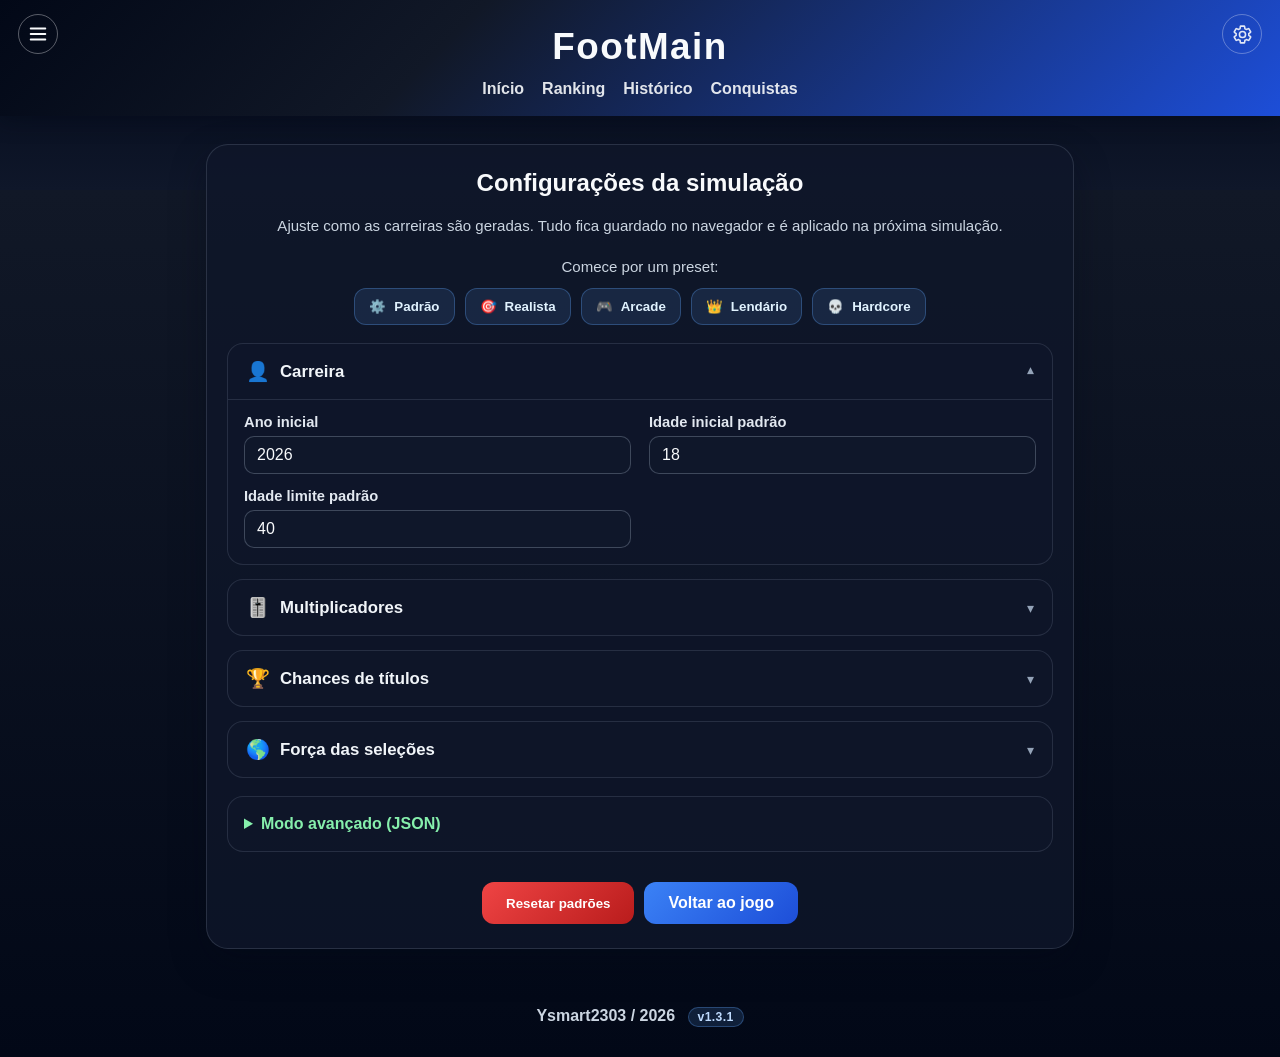
==== configuracoes.html @ 93d8038f "V1.4.0 #2" ====
<!DOCTYPE html>
<html lang="pt-br">
<head>
    <meta charset="UTF-8">
    <meta name="viewport" content="width=device-width, initial-scale=1.0">
    <link rel="stylesheet" href="css/style.css">
    <script src="js/theme-menu.js" defer></script>
    <title>FootMain · Configurações</title>
</head>
<body>

    <header>
        <p>FootMain</p>
        <button class="menu-toggle" id="menu-toggle" type="button" aria-label="Abrir menu" aria-expanded="false" aria-controls="side-menu">
            <svg viewBox="0 0 24 24" aria-hidden="true" focusable="false">
                <path d="M4 6h16M4 12h16M4 18h16"></path>
            </svg>
        </button>
        <div id="links">
            <a href="index.html">Início</a>
            <a href="index.html#ranking">Ranking</a>
            <a href="index.html#historico">Histórico</a>
            <a href="index.html#conquistas">Conquistas</a>
        </div>
        <a class="settings-link" href="configuracoes.html" aria-label="Configurações" title="Configurações">
            <svg viewBox="0 0 24 24" aria-hidden="true" focusable="false">
                <path d="M19.14 12.94c.04-.31.06-.62.06-.94s-.02-.63-.07-.94l2.03-1.58a.5.5 0 0 0 .12-.64l-1.92-3.32a.5.5 0 0 0-.61-.22l-2.39.96a7.3 7.3 0 0 0-1.63-.94l-.36-2.52a.5.5 0 0 0-.49-.4h-3.84a.5.5 0 0 0-.49.4l-.36 2.52a7.3 7.3 0 0 0-1.63.94l-2.39-.96a.5.5 0 0 0-.61.22L2.64 8.84a.5.5 0 0 0 .12.64l2.03 1.58a6.8 6.8 0 0 0 0 1.88l-2.03 1.58a.5.5 0 0 0-.12.64l1.92 3.32c.12.21.37.29.61.22l2.39-.96c.5.39 1.04.71 1.63.94l.36 2.52a.5.5 0 0 0 .49.4h3.84a.5.5 0 0 0 .49-.4l.36-2.52c.59-.23 1.13-.55 1.63-.94l2.39.96c.24.07.49-.01.61-.22l1.92-3.32a.5.5 0 0 0-.12-.64l-2.03-1.58Z"></path>
                <circle cx="12" cy="12" r="3.5"></circle>
            </svg>
        </a>
    </header>

    <button class="menu-backdrop" id="menu-backdrop" type="button" aria-label="Fechar menu" hidden></button>
    <aside class="side-menu" id="side-menu" aria-labelledby="side-menu-title" aria-hidden="true" inert>
        <div class="side-menu__header">
            <h2 id="side-menu-title">Menu</h2>
            <button class="side-menu__close" id="menu-close" type="button" aria-label="Fechar menu">&times;</button>
        </div>
        <section class="theme-picker" aria-labelledby="theme-picker-title">
            <h3 id="theme-picker-title">Aparência</h3>
            <p>Escolha o tema do site.</p>
            <div class="theme-options" role="group" aria-label="Tema do site">
                <button type="button" data-theme-choice="dark" aria-pressed="true">Escuro</button>
                <button type="button" data-theme-choice="light" aria-pressed="false">Claro</button>
            </div>
        </section>
    </aside>

    <main>
        <section id="configuracoes">
            <h2>Configurações da simulação</h2>
            <p class="config-intro">
                Ajuste como as carreiras são geradas. Tudo fica guardado no navegador
                e é aplicado na próxima simulação.
            </p>

            <div id="presets-config" class="presets-config"></div>

            <div id="grupos-config" class="grupos-config"></div>

            <details class="config-avancado">
                <summary>Modo avançado (JSON)</summary>
                <p class="config-intro">Edite manualmente ou cole uma configuração exportada.</p>
                <textarea id="config-json" spellcheck="false"></textarea>
                <div class="config-avancado-acoes">
                    <button type="button" id="aplicar-json">Aplicar JSON</button>
                    <button type="button" id="copiar-json">Copiar</button>
                </div>
            </details>

            <div class="config-acoes">
                <button type="button" id="resetar-config" class="btn-perigo">Resetar padrões</button>
                <a href="index.html" class="btn-voltar">Voltar ao jogo</a>
            </div>

            <div id="notificacao-config" class="notificacao-config" hidden></div>
        </section>
    </main>

    <footer>
        <a href="https://github.com/Ysmart2303">Ysmart2303</a> / 2026
        <span class="versao-app" data-versao-app>v—</span>
    </footer>
  
    <script src="js/config.js"></script>
    <script src="js/configuracoes.js" defer></script>
</body>
</html>
---- css/style.css ----
* {
    margin: 0;
    padding: 0;
    box-sizing: border-box;
}

body {
    min-height: 100vh;
    font-family: Arial, sans-serif;
    background: linear-gradient(180deg, #020817 0%, #0f172a 18%, #111827 18%, #020817 100%);
    color: #e2e8f0;
}

header {
    position: sticky;
    top: 0;
    z-index: 100;
    width: 100%;
    display: flex;
    flex-direction: column;
    justify-content: center;
    align-items: center;
    gap: 12px;
    padding: 26px 0 18px;
    background: linear-gradient(135deg, #020817, #111827 35%, #1d4ed8);
    color: #f8fafc;
    box-shadow: 0 4px 20px rgba(2, 8, 23, 0.45);
}

header p {
    padding: 0 48px;
    text-align: center;
    font-size: 2.3rem;
    font-weight: 800;
    letter-spacing: 0.04em;
}

#links {
    display: flex;
    justify-content: center;
    align-items: center;
    gap: 18px;
    flex-wrap: wrap;
}

#links a {
    color: #f8fafc;
    text-decoration: none;
    font-weight: 700;
    opacity: 0.9;
}

#links a:hover {
    opacity: 1;
    text-decoration: underline;
}

.settings-link {
    position: absolute;
    top: 14px;
    right: 18px;
    display: grid;
    width: 40px;
    height: 40px;
    place-items: center;
    border: 1px solid rgba(248, 250, 252, 0.35);
    border-radius: 50%;
    color: #f8fafc;
    opacity: 0.9;
    transition: background-color 0.2s ease, opacity 0.2s ease;
}

.settings-link:hover,
.settings-link:focus-visible {
    background: rgba(248, 250, 252, 0.14);
    opacity: 1;
}

.settings-link:focus-visible {
    outline: 2px solid #f8fafc;
    outline-offset: 3px;
}

.settings-link svg {
    width: 21px;
    height: 21px;
    fill: none;
    stroke: currentColor;
    stroke-linecap: round;
    stroke-linejoin: round;
    stroke-width: 1.8;
}

.menu-toggle {
    position: absolute;
    top: 14px;
    left: 18px;
    display: grid;
    width: 40px;
    height: 40px;
    place-items: center;
    padding: 8px;
    border: 1px solid rgba(248, 250, 252, 0.35);
    border-radius: 50%;
    background: transparent;
    color: #f8fafc;
}

.menu-toggle svg {
    width: 22px;
    height: 22px;
    fill: none;
    stroke: currentColor;
    stroke-linecap: round;
    stroke-width: 2;
}

.menu-backdrop {
    position: fixed;
    inset: 0;
    z-index: 1001;
    width: 100%;
    height: 100%;
    padding: 0;
    border-radius: 0;
    background: rgba(2, 8, 23, 0.58);
    cursor: default;
}

.menu-backdrop[hidden] {
    display: none;
}

.side-menu {
    position: fixed;
    inset: 0 auto 0 0;
    z-index: 1002;
    width: min(320px, 86vw);
    padding: 24px;
    background: #0f172a;
    color: #e2e8f0;
    box-shadow: 12px 0 32px rgba(2, 8, 23, 0.35);
    transform: translateX(-105%);
    visibility: hidden;
    transition: transform 0.25s ease, visibility 0.25s ease;
}

.side-menu.is-open {
    transform: translateX(0);
    visibility: visible;
}

.side-menu__header {
    display: flex;
    align-items: center;
    justify-content: space-between;
    margin-bottom: 32px;
}

.side-menu__header h2 {
    font-size: 1.4rem;
}

.side-menu__close {
    width: 38px;
    height: 38px;
    padding: 0;
    border: 1px solid rgba(248, 250, 252, 0.2);
    border-radius: 50%;
    background: transparent;
    color: inherit;
    font-size: 1.6rem;
    line-height: 1;
}

.theme-picker {
    display: grid;
    gap: 12px;
}

.theme-picker h3 {
    font-size: 1.05rem;
}

.theme-picker p {
    color: #94a3b8;
    font-size: 0.9rem;
}

.theme-options {
    display: grid;
    grid-template-columns: 1fr 1fr;
    gap: 8px;
}

.theme-options button {
    padding: 10px 12px;
    border: 1px solid rgba(148, 163, 184, 0.35);
    background: rgba(148, 163, 184, 0.1);
    color: inherit;
}

.theme-options button[aria-pressed="true"] {
    border-color: #60a5fa;
    background: rgba(59, 130, 246, 0.25);
}

main {
    width: min(100%, 900px);
    margin: 28px auto 0;
    display: flex;
    flex-direction: column;
    gap: 24px;
    padding: 0 16px 40px;
}

#inicio,
#historico,
#ranking {
    background: rgba(15, 23, 42, 0.82);
    border: 1px solid rgba(148, 163, 184, 0.2);
    border-radius: 22px;
    box-shadow: 0 14px 35px rgba(2, 8, 23, 0.35);
}

#inicio {
    display: grid;
    grid-template-areas:
        "perfil perfil"
        "inputs posicao"
        "resultados resultados"
        "acoes acoes"
        "resumo resumo";
    grid-template-columns: repeat(2, minmax(0, 1fr));
    grid-template-rows: min-content repeat(3, minmax(min-content, 1fr)) min-content;
    align-items: stretch;
    gap: 22px;
    width: 100%;
    min-height: calc(100vh - 190px);
    padding: 28px;
}

.player-card {
    grid-area: perfil;
}

#inputs {
    grid-area: inputs;
}

#posi {
    grid-area: posicao;
}

.acoes-simulacao {
    grid-area: acoes;
}

#resultados {
    grid-area: resultados;
}

.resumo-final {
    grid-area: resumo;
    width: 100%;
    max-width: none;
}

.player-card {
    width: min(100%, 420px);
    background: linear-gradient(135deg, rgba(16, 185, 129, 0.18), rgba(59, 130, 246, 0.18));
    border: 1px solid rgba(52, 211, 153, 0.3);
    border-radius: 18px;
    padding: 18px 20px;
}

.player-card__header,
.player-card__meta {
    display: flex;
    justify-content: space-between;
    align-items: center;
    gap: 18px;
}

.player-card__header {
    margin-bottom: 10px;
    font-size: 0.95rem;
    color: #a7f3d0;
}

.player-card__header strong {
    font-size: 1.2rem;
    color: #f8fafc;
}

.player-card__meta {
    color: #bfdbfe;
    font-size: 0.9rem;
    flex-wrap: wrap;
}

#inputs {
    width: min(100%, 420px);
    display: flex;
    flex-direction: column;
    gap: 10px;
    background: rgba(15, 23, 42, 0.9);
    border: 1px solid rgba(148, 163, 184, 0.2);
    border-radius: 16px;
    padding: 18px 16px;
}

#inputs label {
    font-weight: 700;
    color: #e2e8f0;
}

#inputs input,
#inputs select {
    border: 1px solid rgba(148, 163, 184, 0.35);
    border-radius: 10px;
    padding: 10px 12px;
    font-size: 1rem;
    outline: none;
    background: #0f172a;
    color: #f8fafc;
}

#inputs input::placeholder {
    color: #94a3b8;
}

#inputs input:focus,
#inputs select:focus {
    border-color: #60a5fa;
    box-shadow: 0 0 0 3px rgba(96, 165, 250, 0.2);
}

#posi {
    width: min(100%, 420px);
    display: flex;
    flex-direction: column;
    gap: 12px;
    background: rgba(15, 23, 42, 0.9);
    border: 1px solid rgba(148, 163, 184, 0.2);
    padding: 18px 16px;
    border-radius: 16px;
}

#posi > div {
    display: flex;
    align-items: center;
    gap: 10px;
    border-radius: 10px;
    padding: 8px 10px;
    background: rgba(15, 23, 42, 0.9);
    border: 1px solid rgba(148, 163, 184, 0.15);
}

.acoes-simulacao {
    width: min(100%, 420px);
    /* border: solid; */
    display: flex;
    gap: 12px;
    align-items: center;
    justify-content: center;
}

.acoes-simulacao button {
    flex: 1;
    min-width: 0;
}

@media (min-width: 601px) {
    .acoes-simulacao button {
        flex: 0 1 auto;
    }
}

#posi input {
    accent-color: #60a5fa;
    width: 18px;
    height: 18px;
}

#resultados {
    width: min(100%, 520px);
    display: flex;
    flex-wrap: wrap;
    gap: 20px 30px;
    justify-content: center;
    background: linear-gradient(135deg, rgba(15, 23, 42, 0.95), rgba(30, 41, 59, 0.9));
    border: 1px solid rgba(148, 163, 184, 0.2);
    padding: 20px;
    border-radius: 16px;
}

#nomes,
#dados {
    display: flex;
    flex-direction: column;
    gap: 10px;
    min-width: 120px;
}

#nomes p,
#dados p {
    font-weight: 600;
    color: #e2e8f0;
}

.titulos-resultados {
    flex: 0 0 100%;
    border-top: 1px solid rgba(148, 163, 184, 0.25);
    padding-top: 14px;
    color: #e2e8f0;
    overflow-wrap: anywhere;
}

.titulos-resultados strong {
    display: block;
    margin-bottom: 8px;
    color: #facc15;
}

.titulos-resultados p {
    margin: 6px 0;
    line-height: 1.45;
}

.resumo-final {
    width: min(100%, 420px);
    background: linear-gradient(135deg, rgba(15, 23, 42, 0.96), rgba(30, 64, 175, 0.24), rgba(12, 74, 110, 0.3));
    border: 1px solid rgba(250, 204, 21, 0.4);
    border-radius: 22px;
    padding: 22px 20px 18px;
    color: #e2e8f0;
    box-shadow: 0 18px 40px rgba(59, 130, 246, 0.18), inset 0 1px 0 rgba(255, 255, 255, 0.08);
    position: relative;
    overflow: hidden;
}

.player-card,
#inputs,
#posi,
.acoes-simulacao,
#resultados,
.resumo-final {
    width: 100%;
    max-width: none;
}

#inputs {
    display: grid;
    grid-template-columns: max-content minmax(0, 1fr);
    align-content: center;
    align-items: center;
    gap: 14px 16px;
}

#posi {
    display: grid;
    grid-template-columns: repeat(2, minmax(0, 1fr));
    align-content: center;
}

#resultados {
    align-items: center;
}

.resumo-final::before {
    content: "🏆";
    position: absolute;
    right: 16px;
    top: 12px;
    font-size: 2rem;
    opacity: 0.8;
}

.resumo-final h3 {
    text-align: center;
    margin-bottom: 14px;
    color: #facc15;
    letter-spacing: 0.06em;
    text-transform: uppercase;
    font-size: 1.1rem;
}

.resumo-final > p {
    margin-bottom: 8px;
    text-align: center;
    color: #dbeafe;
}

.resumo-final > p strong {
    color: #f8fafc;
    font-size: 1.1rem;
}

.resumo-grid {
    display: grid;
    grid-template-columns: 1fr auto;
    gap: 10px 18px;
    align-items: center;
    margin-top: 16px;
    padding-top: 12px;
    border-top: 1px solid rgba(148, 163, 184, 0.2);
    color: #e2e8f0;
}

.resumo-grid span {
    color: #cbd5e1;
    font-weight: 600;
}

.resumo-grid strong {
    color: #f8fafc;
    font-size: 1.05rem;
}

.resumo-trofeus {
    display: grid;
    grid-template-columns: 1fr 1fr;
    gap: 12px;
    margin-top: 16px;
}

.resumo-trofeus div {
    display: flex;
    flex-direction: column;
    gap: 6px;
    padding: 10px 12px;
    border-radius: 12px;
    background: rgba(15, 23, 42, 0.8);
    border: 1px solid rgba(148, 163, 184, 0.2);
}

.resumo-trofeus span {
    color: #cbd5e1;
    font-size: 0.8rem;
    text-transform: uppercase;
    letter-spacing: 0.04em;
}

.resumo-trofeus strong {
    color: #f8fafc;
    line-height: 1.4;
}

button {
    border: none;
    border-radius: 12px;
    padding: 12px 24px;
    cursor: pointer;
    font-weight: 800;
    background: linear-gradient(135deg, #16a34a, #22c55e);
    color: white;
    transition: transform 0.15s ease, opacity 0.15s ease;
}

button:hover {
    transform: translateY(-1px);
    opacity: 0.95;
}

#historico,
#ranking {
    width: 100%;
    padding: 22px 18px;
}

#historico h2,
#ranking h2 {
    margin-bottom: 15px;
    text-align: center;
    color: #f8fafc;
}

#lista-temporadas,
#lista-ranking {
    list-style: none;
    display: flex;
    flex-direction: column;
    gap: 12px;
}

#lista-temporadas {
    max-height: 420px;
    overflow-y: auto;
    padding-right: 8px;
}

.filtro-ranking {
    display: flex;
    align-items: center;
    justify-content: center;
    flex-wrap: wrap;
    gap: 10px;
    margin-bottom: 16px;
    color: #cbd5e1;
    font-weight: 700;
}

.filtro-ranking select {
    border: 1px solid rgba(148, 163, 184, 0.4);
    border-radius: 10px;
    padding: 9px 12px;
    background: #1e293b;
    color: #f8fafc;
    font: inherit;
}

#lista-temporadas li,
#lista-ranking li {
    border: 1px solid rgba(148, 163, 184, 0.2);
    border-radius: 12px;
    padding: 14px 16px;
    background: linear-gradient(180deg, rgba(15, 23, 42, 0.9), rgba(30, 41, 59, 0.8));
    color: #e2e8f0;
}

#lista-temporadas p {
    margin-top: 6px;
    line-height: 1.4;
}

#lista-temporadas .titulo-categoria {
    margin-top: 8px;
    color: #cbd5e1;
    font-size: 0.94rem;
}

#lista-temporadas .titulo-tags {
    display: flex;
    flex-wrap: wrap;
    gap: 8px;
    margin-top: 6px;
}

#lista-temporadas .titulo-tag {
    display: inline-flex;
    align-items: center;
    padding: 4px 8px;
    border-radius: 999px;
    background: rgba(96, 165, 250, 0.14);
    border: 1px solid rgba(96, 165, 250, 0.25);
    color: #e0f2fe;
    font-size: 0.76rem;
    font-weight: 700;
}

#lista-temporadas small {
    display: block;
    margin-top: 8px;
    color: #cbd5e1;
}

#lista-ranking li {
    list-style-position: inside;
    position: relative;
}

#lista-ranking li.top-1 {
    border-color: rgba(250, 204, 21, 0.6);
    box-shadow: inset 0 0 0 1px rgba(250, 204, 21, 0.3);
}

#lista-ranking li.top-2 {
    border-color: rgba(148, 163, 184, 0.6);
}

#lista-ranking li.top-3 {
    border-color: rgba(251, 146, 60, 0.6);
}

#lista-ranking strong {
    color: #facc15;
}

#lista-ranking .rank-medal {
    position: absolute;
    top: 10px;
    right: 12px;
    width: 28px;
    height: 28px;
    border-radius: 50%;
    display: flex;
    align-items: center;
    justify-content: center;
    font-size: 0.8rem;
    font-weight: 800;
    color: #0f172a;
    background: #f8fafc;
}

#lista-ranking li.top-1 .rank-medal {
    background: linear-gradient(135deg, #facc15, #f59e0b);
}

#lista-ranking li.top-2 .rank-medal {
    background: linear-gradient(135deg, #e2e8f0, #94a3b8);
}

#lista-ranking li.top-3 .rank-medal {
    background: linear-gradient(135deg, #fdba74, #f97316);
}

#lista-ranking .ranking-trofeus {
    display: flex;
    flex-wrap: wrap;
    gap: 8px;
    margin-top: 8px;
}

#lista-ranking .ranking-trofeu {
    display: inline-flex;
    align-items: center;
    padding: 4px 8px;
    border-radius: 999px;
    font-size: 0.74rem;
    font-weight: 700;
    border: 1px solid transparent;
}

#lista-ranking .ranking-trofeu.coletivo {
    background: rgba(34, 197, 94, 0.12);
    border-color: rgba(34, 197, 94, 0.3);
    color: #bbf7d0;
}

#lista-ranking .ranking-trofeu.individual {
    background: rgba(250, 204, 21, 0.12);
    border-color: rgba(250, 204, 21, 0.3);
    color: #fef3c7;
}

#lista-ranking .remover-ranking {
    margin-top: 12px;
    width: 100%;
    background: linear-gradient(135deg, #ef4444, #b91c1c);
    color: #fff;
    border: none;
    border-radius: 10px;
    padding: 8px 12px;
    font-weight: 700;
    cursor: pointer;
}

#limparHistorico,
#limparRanking {
    margin-bottom: 16px;
    background: linear-gradient(135deg, #ef4444, #dc2626);
}

footer {
    text-align: center;
    padding: 18px 10px 30px;
    color: #cbd5e1;
    font-weight: 600;
}

footer a {
  text-decoration: none;
  color: #cbd5e1;
}

/* ==============================
   Responsividade para celulares
   ============================== */

html {
    scroll-behavior: smooth;
    scroll-padding-top: 16px;
}

body {
    overflow-x: hidden;
}

img,
input,
select,
button {
    max-width: 100%;
}

#inicio,
#historico,
#ranking {
    min-width: 0;
}

#lista-temporadas li,
#lista-ranking li {
    overflow-wrap: anywhere;
}

@media (max-width: 600px) {
    header {
        padding: 20px 14px 16px;
        gap: 14px;
    }

    .settings-link {
        top: 10px;
        right: 10px;
        width: 36px;
        height: 36px;
    }

    .menu-toggle {
        top: 10px;
        left: 10px;
        width: 36px;
        height: 36px;
    }

    header p {
        font-size: clamp(1.7rem, 8vw, 2.1rem);
    }

    #links {
        width: 100%;
        gap: 10px 18px;
    }

    main {
        width: 100%;
        margin-top: 16px;
        padding: 0 10px 28px;
        gap: 16px;
    }

    #inicio,
    #historico,
    #ranking {
        border-radius: 16px;
        padding: 18px 12px;
    }

    #inicio {
        display: flex;
        flex-direction: column;
        align-items: center;
        gap: 16px;
        min-height: 0;
    }

    .player-card,
    #inputs,
    #posi,
    #resultados,
    .acoes-simulacao,
    .resumo-final {
        width: 100%;
        min-width: 0;
    }

    .player-card {
        padding: 16px 14px;
    }

    #inputs {
        display: flex;
        align-items: stretch;
    }

    #posi {
        display: flex;
    }

    .player-card__header {
        align-items: flex-start;
        gap: 8px;
        flex-wrap: wrap;
    }

    .player-card__header strong {
        overflow-wrap: anywhere;
    }

    .player-card__meta {
        gap: 8px 14px;
    }

    #inputs,
    #posi {
        padding: 16px 12px;
    }

    #resultados {
        gap: 16px;
        justify-content: space-around;
        padding: 16px 10px;
    }

    #nomes,
    #dados {
        min-width: 0;
        gap: 12px;
    }

    .acoes-simulacao {
        gap: 8px;
    }

    .acoes-simulacao button {
        padding: 12px 10px;
        overflow-wrap: anywhere;
    }

    .resumo-final {
        padding: 20px 14px 16px;
    }

    .resumo-final::before {
        right: 10px;
        top: 8px;
        font-size: 1.5rem;
    }

    .resumo-grid {
        grid-template-columns: minmax(0, 1fr) auto;
        gap: 10px 12px;
    }

    .resumo-trofeus {
        grid-template-columns: 1fr;
    }

    #historico,
    #ranking {
        padding: 18px 12px;
    }

    #historico h2,
    #ranking h2 {
        font-size: 1.2rem;
        line-height: 1.35;
    }

    .filtro-ranking {
        flex-direction: column;
        gap: 8px;
        text-align: center;
    }

    .filtro-ranking select {
        width: 100%;
    }

    #limparHistorico,
    #limparRanking {
        width: 100%;
    }

    #lista-temporadas,
    #lista-ranking {
        padding-left: 0;
    }

    #lista-temporadas li,
    #lista-ranking li {
        padding: 12px;
    }

    footer {
        font-size: 0.9rem;
        padding: 16px 10px 24px;
    }
}

@media (max-width: 360px) {
    #links {
        gap: 10px 12px;
        font-size: 0.9rem;
    }

    .acoes-simulacao {
        flex-direction: column;
    }

    .acoes-simulacao button {
        width: 100%;
    }

    #resultados {
        gap: 10px;
        padding: 14px 8px;
        font-size: 0.92rem;
    }

    .resumo-grid {
        gap: 8px;
    }
}

@media (max-width: 600px) {
    #lista-conquistas,
    #lista-recordes {
        max-height: 380px;
    }
}

/* Detalhes da trajetória dentro de cada item do ranking */
#lista-ranking .detalhes-carreira {
    margin-top: 14px;
    border-top: 1px solid rgba(148, 163, 184, 0.25);
    padding-top: 12px;
}

#lista-ranking .detalhes-carreira summary {
    color: #86efac;
    font-weight: 700;
    cursor: pointer;
    padding: 5px 0;
}

#lista-ranking .resumo-estatisticas-carreira {
    display: grid;
    grid-template-columns: repeat(2, minmax(0, 1fr));
    gap: 10px;
    margin: 12px 0 16px;
}

#lista-ranking .resumo-estatisticas-carreira div {
    display: flex;
    flex-direction: column;
    gap: 5px;
    min-width: 0;
    padding: 10px;
    border-radius: 9px;
    background: rgba(34, 197, 94, 0.08);
    border: 1px solid rgba(34, 197, 94, 0.18);
}

#lista-ranking .resumo-estatisticas-carreira span,
#lista-ranking .temporada-carreira-detalhe small {
    color: #cbd5e1;
    font-size: 0.82rem;
}

#lista-ranking .resumo-estatisticas-carreira strong {
    color: #f8fafc;
    overflow-wrap: anywhere;
}

#lista-ranking .detalhes-carreira h4 {
    margin: 12px 0 8px;
    color: #f8fafc;
}

#lista-ranking .lista-detalhes-temporadas {
    display: flex;
    flex-direction: column;
    gap: 8px;
}

#lista-ranking .temporada-carreira-detalhe {
    display: grid;
    grid-template-columns: repeat(2, minmax(0, 1fr));
    gap: 5px 10px;
    padding: 10px;
    border-radius: 8px;
    background: rgba(15, 23, 42, 0.65);
}

#lista-ranking .temporada-carreira-detalhe strong,
#lista-ranking .temporada-carreira-detalhe small {
    grid-column: 1 / -1;
}

#lista-ranking .temporada-carreira-detalhe strong {
    color: #86efac;
}

#lista-ranking .temporada-carreira-detalhe small {
    overflow-wrap: anywhere;
}

#lista-ranking .detalhes-sem-historico {
    color: #cbd5e1;
    font-size: 0.9rem;
}

@media (max-width: 420px) {
    #lista-ranking .resumo-estatisticas-carreira {
        grid-template-columns: 1fr;
    }
}

/* Caixa rolável para consultar as temporadas sem alongar demais o ranking. */
#lista-ranking .lista-detalhes-temporadas {
    max-height: 420px;
    overflow-y: auto;
    overflow-x: hidden;
    padding: 2px 8px 2px 0;
    scrollbar-width: thin;
}

#lista-ranking .melhor-temporada-detalhe small {
    color: #cbd5e1;
    font-size: 0.82rem;
    font-weight: 400;
    line-height: 1.45;
    overflow-wrap: anywhere;
}


/* Conquistas e recordes */
#conquistas {
    background: rgba(15, 23, 42, 0.82);
    border: 1px solid rgba(148, 163, 184, 0.2);
    border-radius: 22px;
    box-shadow: 0 14px 35px rgba(2, 8, 23, 0.35);
    padding: 24px 20px;
    display: flex;
    flex-direction: column;
    gap: 16px;
    min-width: 0;
}

#conquistas h2 {
    margin-bottom: 0;
}

#conquistas h3 {
    color: #dbeafe;
    margin-top: 8px;
}

.conquistas-intro {
    color: #cbd5e1;
    line-height: 1.5;
    font-size: 0.94rem;
}

.conquistas-resumo {
    display: grid;
    grid-template-columns: repeat(3, minmax(0, 1fr));
    gap: 10px;
}

.conquistas-resumo > div {
    display: flex;
    flex-direction: column;
    gap: 7px;
    padding: 14px 12px;
    border-radius: 12px;
    background: rgba(34, 197, 94, 0.08);
    border: 1px solid rgba(34, 197, 94, 0.2);
    min-width: 0;
}

.conquistas-resumo span {
    color: #cbd5e1;
    font-size: 0.82rem;
}

.conquistas-resumo strong {
    color: #86efac;
    font-size: 1.5rem;
    overflow-wrap: anywhere;
}

.filtro-conquistas {
    margin: 0;
}

.grade-conquistas,
.grade-recordes {
    display: grid;
    grid-template-columns: repeat(2, minmax(0, 1fr));
    gap: 12px;
}

.conquista-card,
.recorde-card {
    min-width: 0;
    display: flex;
    align-items: flex-start;
    gap: 12px;
    padding: 14px;
    border-radius: 13px;
    background: rgba(15, 23, 42, 0.76);
    border: 1px solid rgba(148, 163, 184, 0.2);
}

.conquista-card.bloqueada {
    opacity: 0.72;
}

.conquista-card.desbloqueada {
    border-color: rgba(250, 204, 21, 0.42);
    background: linear-gradient(135deg, rgba(34, 197, 94, 0.1), rgba(250, 204, 21, 0.06));
}

.conquista-icone,
.recorde-icone {
    flex: 0 0 42px;
    width: 42px;
    height: 42px;
    display: grid;
    place-items: center;
    border-radius: 11px;
    background: rgba(148, 163, 184, 0.1);
    font-size: 1.35rem;
}

.conquista-card.desbloqueada .conquista-icone {
    background: rgba(250, 204, 21, 0.12);
}

.conquista-conteudo,
.recorde-card > div {
    flex: 1;
    min-width: 0;
    display: flex;
    flex-direction: column;
    gap: 6px;
}

.conquista-categoria {
    color: #86efac;
    font-size: 0.73rem;
    font-weight: 700;
    text-transform: uppercase;
    letter-spacing: 0.04em;
}

.conquista-conteudo strong,
.recorde-card strong {
    color: #f8fafc;
    line-height: 1.3;
    overflow-wrap: anywhere;
}

.conquista-conteudo p,
.recorde-card p {
    color: #cbd5e1;
    font-size: 0.86rem;
    line-height: 1.4;
    overflow-wrap: anywhere;
}

.conquista-conteudo small,
.recorde-card small {
    color: #94a3b8;
    font-size: 0.78rem;
    line-height: 1.4;
    overflow-wrap: anywhere;
}

.conquista-progresso {
    height: 6px;
    overflow: hidden;
    border-radius: 999px;
    background: rgba(148, 163, 184, 0.2);
    margin-top: 4px;
}

.conquista-progresso span {
    display: block;
    height: 100%;
    border-radius: inherit;
    background: linear-gradient(90deg, #22c55e, #facc15);
}

.recorde-card p {
    color: #86efac;
    font-size: 1.05rem;
    font-weight: 700;
}

.conquistas-vazio {
    grid-column: 1 / -1;
    padding: 18px;
    color: #cbd5e1;
    background: rgba(15, 23, 42, 0.65);
    border-radius: 12px;
}

@media (max-width: 600px) {
    #conquistas {
        padding: 20px 14px;
    }

    .grade-conquistas,
    .grade-recordes {
        grid-template-columns: 1fr;
    }

    .conquistas-resumo {
        gap: 7px;
    }

    .conquistas-resumo > div {
        padding: 11px 8px;
    }

    .conquistas-resumo span {
        font-size: 0.72rem;
    }

    .conquistas-resumo strong {
        font-size: 1.25rem;
    }
}

.notificacao-conquista {
    padding: 13px 15px;
    border-radius: 11px;
    border: 1px solid rgba(250, 204, 21, 0.4);
    background: rgba(250, 204, 21, 0.08);
    color: #fde68a;
    font-weight: 700;
    line-height: 1.45;
}

.notificacao-conquista[hidden] {
    display: none;
}

/* Conquistas e recordes com altura limitada + scroll (igual ao histórico) */
#lista-conquistas,
#lista-recordes {
    max-height: 480px;
    overflow-y: auto;
    overflow-x: hidden;
    padding-right: 8px;
    scrollbar-width: thin;
}

/* Scroll combinando com o tema */
#lista-conquistas::-webkit-scrollbar,
#lista-recordes::-webkit-scrollbar,
#lista-temporadas::-webkit-scrollbar {
    width: 8px;
}

#lista-conquistas::-webkit-scrollbar-track,
#lista-recordes::-webkit-scrollbar-track,
#lista-temporadas::-webkit-scrollbar-track {
    background: rgba(148, 163, 184, 0.08);
    border-radius: 999px;
}

#lista-conquistas::-webkit-scrollbar-thumb,
#lista-recordes::-webkit-scrollbar-thumb,
#lista-temporadas::-webkit-scrollbar-thumb {
    background: rgba(96, 165, 250, 0.4);
    border-radius: 999px;
}

#lista-conquistas::-webkit-scrollbar-thumb:hover,
#lista-recordes::-webkit-scrollbar-thumb:hover,
#lista-temporadas::-webkit-scrollbar-thumb:hover {
    background: rgba(96, 165, 250, 0.65);
}

/* ==============================
   Modal de confirmação
   ============================== */
.modal-overlay {
    position: fixed;
    inset: 0;
    z-index: 1000;
    display: flex;
    align-items: center;
    justify-content: center;
    padding: 20px;
    background: rgba(2, 8, 23, 0.75);
    backdrop-filter: blur(4px);
    animation: modalFadeIn 0.18s ease;
}

.modal-overlay[hidden] {
    display: none;
}

@keyframes modalFadeIn {
    from { opacity: 0; }
    to { opacity: 1; }
}

@keyframes modalSlideIn {
    from { opacity: 0; transform: translateY(12px) scale(0.97); }
    to { opacity: 1; transform: translateY(0) scale(1); }
}

.modal-caixa {
    width: min(100%, 420px);
    display: flex;
    flex-direction: column;
    align-items: center;
    gap: 12px;
    padding: 26px 22px 22px;
    border-radius: 18px;
    background: linear-gradient(135deg, rgba(15, 23, 42, 0.98), rgba(30, 41, 59, 0.96));
    border: 1px solid rgba(250, 204, 21, 0.35);
    box-shadow: 0 24px 60px rgba(2, 8, 23, 0.65), inset 0 1px 0 rgba(255, 255, 255, 0.06);
    animation: modalSlideIn 0.22s cubic-bezier(0.2, 0.9, 0.3, 1.1);
}

.modal-icone {
    width: 54px;
    height: 54px;
    display: grid;
    place-items: center;
    border-radius: 50%;
    font-size: 1.7rem;
    background: rgba(250, 204, 21, 0.12);
    border: 1px solid rgba(250, 204, 21, 0.35);
}

.modal-caixa h3 {
    color: #facc15;
    font-size: 1.15rem;
    text-align: center;
    letter-spacing: 0.02em;
}

.modal-caixa p {
    color: #cbd5e1;
    text-align: center;
    line-height: 1.5;
    font-size: 0.95rem;
    white-space: pre-line;
}

.modal-acoes {
    display: flex;
    gap: 10px;
    width: 100%;
    margin-top: 8px;
}

.modal-btn {
    flex: 1;
    padding: 11px 16px;
    border-radius: 11px;
    font-weight: 800;
    font-size: 0.95rem;
    transition: transform 0.15s ease, opacity 0.15s ease, background 0.15s ease;
}

.modal-btn--cancelar {
    background: rgba(148, 163, 184, 0.15);
    color: #e2e8f0;
    border: 1px solid rgba(148, 163, 184, 0.35);
}

.modal-btn--cancelar:hover {
    background: rgba(148, 163, 184, 0.25);
}

.modal-btn--confirmar {
    background: linear-gradient(135deg, #ef4444, #b91c1c);
    color: #fff;
    border: none;
}

.modal-btn--confirmar:hover {
    opacity: 0.92;
}

.modal-btn--clube {
    background: linear-gradient(135deg, #3b82f6, #1d4ed8);
}

.modal-opcoes-clube {
    width: 100%;
    display: grid;
    gap: 9px;
}

.modal-opcoes-clube[hidden] {
    display: none;
}

.opcao-clube {
    display: flex;
    align-items: center;
    gap: 12px;
    padding: 12px 14px;
    border: 1px solid rgba(148, 163, 184, 0.3);
    border-radius: 11px;
    background: rgba(15, 23, 42, 0.8);
    color: #e2e8f0;
    cursor: pointer;
    text-align: left;
}

.opcao-clube input {
    accent-color: #3b82f6;
}

.opcao-clube span {
    display: flex;
    flex-direction: column;
    gap: 4px;
}

.opcao-clube small {
    color: #94a3b8;
}

@media (max-width: 420px) {
    .modal-caixa {
        padding: 22px 16px 18px;
    }

    .modal-acoes {
        flex-direction: column-reverse;
    }
}

/* ==============================
   Página de configurações
   ============================== */
#configuracoes {
    background: rgba(15, 23, 42, 0.82);
    border: 1px solid rgba(148, 163, 184, 0.2);
    border-radius: 22px;
    box-shadow: 0 14px 35px rgba(2, 8, 23, 0.35);
    padding: 24px 20px;
    display: flex;
    flex-direction: column;
    gap: 18px;
}

#configuracoes h2 {
    text-align: center;
    color: #f8fafc;
}

.config-intro {
    color: #cbd5e1;
    font-size: 0.94rem;
    line-height: 1.5;
    text-align: center;
}

.presets-config { display: flex; flex-direction: column; gap: 10px; }

.presets-lista {
    display: flex;
    flex-wrap: wrap;
    gap: 10px;
    justify-content: center;
}

.preset-btn {
    display: inline-flex;
    align-items: center;
    gap: 8px;
    padding: 10px 14px;
    border-radius: 12px;
    background: rgba(96, 165, 250, 0.12);
    border: 1px solid rgba(96, 165, 250, 0.3);
    color: #e0f2fe;
    font-weight: 700;
    cursor: pointer;
    transition: transform 0.15s ease, background 0.15s ease;
}

.preset-btn:hover { background: rgba(96, 165, 250, 0.22); transform: translateY(-1px); }

.config-grupo {
    background: rgba(15, 23, 42, 0.6);
    border: 1px solid rgba(148, 163, 184, 0.18);
    border-radius: 16px;
    padding: 0;
    display: block;
    overflow: hidden;
}

#grupos-config {
    display: flex;
    flex-direction: column;
    gap: 14px;
}

.config-grupo > summary {
    display: flex;
    align-items: center;
    gap: 10px;
    padding: 16px 18px;
    cursor: pointer;
    list-style: none;
    user-select: none;
}

.config-grupo > summary::-webkit-details-marker { display: none; }

.config-grupo > summary::after {
    content: "▾";
    margin-left: auto;
    color: #94a3b8;
    font-size: 0.9rem;
    transition: transform 0.2s ease;
}

.config-grupo[open] > summary::after { transform: rotate(-180deg); }

.config-grupo[open] > summary {
    border-bottom: 1px solid rgba(148, 163, 184, 0.18);
}

.config-grupo > summary:hover { background: rgba(96, 165, 250, 0.06); }

.config-grupo > summary:focus-visible {
    outline: 2px solid #60a5fa;
    outline-offset: -2px;
}

.config-grupo h3 {
    margin: 0;
    color: #f1f5f9;
    font-size: 1.05rem;
    display: flex;
    align-items: center;
    gap: 10px;
}

.config-grupo-icone { font-size: 1.2rem; }

.config-grupo-conteudo {
    padding: 14px 16px 16px;
    display: flex;
    flex-direction: column;
    gap: 12px;
}

.config-grupo-desc {
    color: #cbd5e1;
    font-size: 0.86rem;
    line-height: 1.45;
}

.config-campos {
    display: grid;
    grid-template-columns: repeat(2, minmax(0, 1fr));
    gap: 14px 18px;
}

@media (max-width: 600px) {
    #grupos-config { gap: 10px; }
}

.config-campo {
    display: flex;
    flex-direction: column;
    gap: 6px;
    min-width: 0;
}

.config-campo label {
    font-weight: 700;
    color: #e2e8f0;
    font-size: 0.92rem;
}

.config-campo input[type="number"] {
    border: 1px solid rgba(148, 163, 184, 0.35);
    border-radius: 10px;
    padding: 9px 12px;
    background: #0f172a;
    color: #f8fafc;
    font: inherit;
    outline: none;
}

.config-campo input[type="number"]:focus {
    border-color: #60a5fa;
    box-shadow: 0 0 0 3px rgba(96, 165, 250, 0.2);
}

.config-campo-topo {
    display: flex;
    justify-content: space-between;
    align-items: baseline;
    gap: 10px;
}

.config-campo-topo output {
    font-weight: 800;
    color: #86efac;
    font-size: 0.9rem;
    font-variant-numeric: tabular-nums;
}

.config-campo input[type="range"] {
    -webkit-appearance: none;
    appearance: none;
    width: 100%;
    height: 6px;
    background: rgba(148, 163, 184, 0.25);
    border-radius: 999px;
    outline: none;
    cursor: pointer;
}

.config-campo input[type="range"]::-webkit-slider-thumb {
    -webkit-appearance: none;
    appearance: none;
    width: 18px;
    height: 18px;
    border-radius: 50%;
    background: linear-gradient(135deg, #22c55e, #16a34a);
    border: 2px solid #f8fafc;
    cursor: pointer;
}

.config-campo input[type="range"]::-moz-range-thumb {
    width: 18px;
    height: 18px;
    border-radius: 50%;
    background: linear-gradient(135deg, #22c55e, #16a34a);
    border: 2px solid #f8fafc;
    cursor: pointer;
}

.config-avancado {
    background: rgba(15, 23, 42, 0.6);
    border: 1px solid rgba(148, 163, 184, 0.18);
    border-radius: 16px;
    padding: 14px 16px;
}

.config-avancado summary {
    cursor: pointer;
    font-weight: 700;
    color: #86efac;
    padding: 4px 0;
}

.config-avancado textarea {
    width: 100%;
    min-height: 220px;
    margin-top: 12px;
    padding: 12px;
    border-radius: 10px;
    border: 1px solid rgba(148, 163, 184, 0.3);
    background: #020817;
    color: #e2e8f0;
    font-family: ui-monospace, "Cascadia Code", Menlo, Consolas, monospace;
    font-size: 0.82rem;
    resize: vertical;
    outline: none;
}

.config-avancado textarea:focus {
    border-color: #60a5fa;
    box-shadow: 0 0 0 3px rgba(96, 165, 250, 0.2);
}

.config-avancado-acoes,
.config-acoes {
    display: flex;
    gap: 10px;
    flex-wrap: wrap;
    justify-content: center;
    margin-top: 12px;
}

.btn-perigo {
    background: linear-gradient(135deg, #ef4444, #b91c1c);
    color: #fff;
}

.btn-voltar {
    display: inline-flex;
    align-items: center;
    padding: 12px 24px;
    border-radius: 12px;
    text-decoration: none;
    color: #fff;
    font-weight: 800;
    background: linear-gradient(135deg, #3b82f6, #1d4ed8);
}

.notificacao-config {
    padding: 12px 14px;
    border-radius: 11px;
    font-weight: 700;
    text-align: center;
    line-height: 1.4;
}

.notificacao-config[hidden] { display: none; }

.notificacao-config[data-tipo="ok"] {
    background: rgba(34, 197, 94, 0.12);
    border: 1px solid rgba(34, 197, 94, 0.4);
    color: #bbf7d0;
}

.notificacao-config[data-tipo="erro"] {
    background: rgba(239, 68, 68, 0.12);
    border: 1px solid rgba(239, 68, 68, 0.4);
    color: #fecaca;
}

.notificacao-config[data-tipo="info"] {
    background: rgba(96, 165, 250, 0.12);
    border: 1px solid rgba(96, 165, 250, 0.4);
    color: #bfdbfe;
}

@media (max-width: 600px) {
    .config-campos { grid-template-columns: 1fr; }
    .config-acoes { flex-direction: column; }
    .config-acoes > * { width: 100%; text-align: center; justify-content: center; }
}

/* Sistema de atributos e evolução do jogador */
#inicio { grid-template-areas: "perfil perfil" "inputs posicao" "resultados resultados" "atributos atributos" "acoes acoes" "resumo resumo"; grid-template-rows: min-content repeat(3, min-content); }
.atributos-painel { grid-area: atributos; min-width: 0; padding: 20px; border: 1px solid rgba(148,163,184,.22); border-radius: 16px; background: linear-gradient(145deg,rgba(15,23,42,.95),rgba(20,35,54,.85)); }
.atributos-titulo { display:flex; align-items:flex-start; justify-content:space-between; gap:14px; margin-bottom:18px; }
.atributos-titulo h3 { font-size:1.15rem; margin-bottom:6px; color:#f8fafc; }
.atributos-titulo p { color:#94a3b8; font-size:.88rem; line-height:1.45; }
.atributos-status { flex-shrink:0; padding:6px 9px; border-radius:999px; color:#bbf7d0; background:rgba(34,197,94,.12); border:1px solid rgba(34,197,94,.25); font-size:.72rem; font-weight:700; }
.atributos-resumo { display:grid; grid-template-columns:repeat(2,minmax(0,1fr)); gap:12px; margin-bottom:18px; }
.atributos-resumo>div { padding:12px; border-radius:12px; background:rgba(2,8,23,.55); border:1px solid rgba(148,163,184,.15); }
.atributos-resumo span { display:block; color:#94a3b8; font-size:.78rem; margin-bottom:5px; }
.atributos-resumo strong { color:#f8fafc; font-size:1.05rem; }
.atributos-lista { display:grid; grid-template-columns:repeat(2,minmax(0,1fr)); gap:14px 20px; }
.atributo-linha { min-width:0; }
.atributo-cabecalho { display:flex; justify-content:space-between; align-items:flex-start; gap:8px; margin-bottom:7px; color:#dbeafe; font-size:.88rem; }
.atributo-cabecalho strong { text-align:right; white-space:nowrap; }
.atributo-cabecalho small { display:block; margin-top:3px; color:#94a3b8; font-size:.68rem; font-weight:500; }
.atributo-cabecalho small.atributo-subiu { color:#4ade80; }
.atributo-cabecalho small.atributo-caiu { color:#fb7185; }
.atributo-trilho { height:8px; overflow:hidden; border-radius:99px; background:rgba(148,163,184,.16); }
.atributo-trilho span { display:block; height:100%; border-radius:inherit; background:linear-gradient(90deg,#16a34a,#86efac); transition:width .45s ease; }
.atributo-trilho span.atributo-caiu { background:linear-gradient(90deg,#b91c1c,#fb7185); }
.atributos-vazio { color:#94a3b8; font-size:.9rem; padding:8px 0; }
@media (max-width:600px) { .atributos-painel { padding:15px; } .atributos-titulo { flex-direction:column; } .atributos-status { align-self:flex-start; } .atributos-lista { grid-template-columns:1fr; } .atributos-resumo { grid-template-columns:1fr 1fr; } }

html[data-theme="light"] body {
    background: linear-gradient(180deg, #bfdbfe 0%, #eff6ff 18%, #dbeafe 18%, #bfdbfe 100%);
    color: #172554;
}

html[data-theme="light"] header {
    background: linear-gradient(135deg, #1e3a8a, #2563eb 55%, #60a5fa);
}

html[data-theme="light"] #inicio,
html[data-theme="light"] #historico,
html[data-theme="light"] #ranking,
html[data-theme="light"] #conquistas,
html[data-theme="light"] #configuracoes {
    background: #eff6ff;
    border-color: #93c5fd;
    box-shadow: 0 14px 35px rgba(30, 58, 138, 0.12);
}

html[data-theme="light"] main :is(h1, h2, h3, h4, p, span, strong, small, label, summary, li, output) {
    color: #1e3a5f !important;
}

html[data-theme="light"] #historico h2,
html[data-theme="light"] #ranking h2,
html[data-theme="light"] #conquistas h2,
html[data-theme="light"] #configuracoes h2 {
    color: #172554 !important;
}

html[data-theme="light"] #lista-ranking strong {
    color: #1e40af !important;
}

html[data-theme="light"] #lista-temporadas li,
html[data-theme="light"] #lista-ranking li,
html[data-theme="light"] #lista-ranking .resumo-estatisticas-carreira div,
html[data-theme="light"] #lista-ranking .temporada-carreira-detalhe,
html[data-theme="light"] .conquistas-resumo > div,
html[data-theme="light"] .atributos-resumo > div {
    background: #e0ecff;
    border-color: #bfdbfe;
}

html[data-theme="light"] #inputs,
html[data-theme="light"] #posi,
html[data-theme="light"] #posi > div,
html[data-theme="light"] #resultados,
html[data-theme="light"] .resumo-trofeus div,
html[data-theme="light"] #lista-temporadas li,
html[data-theme="light"] #lista-ranking li,
html[data-theme="light"] .conquista-card,
html[data-theme="light"] .recorde-card,
html[data-theme="light"] .config-grupo,
html[data-theme="light"] .config-avancado,
html[data-theme="light"] .atributos-painel,
html[data-theme="light"] .modal-caixa {
    background: #eaf2ff;
    border-color: #bfdbfe;
}

html[data-theme="light"] .conquista-card.bloqueada {
    opacity: 1;
    background: linear-gradient(135deg, #dbeafe, #eff6ff);
    border-color: #93c5fd;
}

html[data-theme="light"] .conquista-card.bloqueada .conquista-icone {
    background: #bfdbfe;
}

html[data-theme="light"] .conquista-progresso {
    background: #bfdbfe;
}

html[data-theme="light"] .player-card,
html[data-theme="light"] .resumo-final {
    background: linear-gradient(135deg, #dbeafe, #eff6ff);
    border-color: #93c5fd;
}

html[data-theme="light"] main :is(input, select, textarea),
html[data-theme="light"] .filtro-ranking select {
    background: #f8fbff !important;
    border-color: #93c5fd !important;
    color: #172554 !important;
    color-scheme: light;
}

html[data-theme="light"] main input::placeholder,
html[data-theme="light"] main textarea::placeholder {
    color: #64748b !important;
    opacity: 1;
}

html[data-theme="light"] main input[type="range"] {
    background: #bfdbfe !important;
    accent-color: #1d4ed8;
}

html[data-theme="light"] .preset-btn {
    border-color: #93c5fd;
    background: #dbeafe;
    color: #1e3a8a !important;
}

html[data-theme="light"] .preset-btn:hover {
    background: #bfdbfe;
}

html[data-theme="light"] .opcao-clube {
    border-color: #93c5fd;
    background: #e0ecff;
    color: #1e3a5f;
}

html[data-theme="light"] .modal-btn--cancelar {
    border-color: #93c5fd;
    background: #dbeafe;
    color: #1e3a5f;
}

html[data-theme="light"] .side-menu {
    background: #eff6ff;
    color: #172554;
}

html[data-theme="light"] .side-menu__close,
html[data-theme="light"] .theme-options button {
    border-color: #93c5fd;
    background: #dbeafe;
    color: #1e3a5f;
}

html[data-theme="light"] .theme-options button[aria-pressed="true"] {
    border-color: #1d4ed8;
    background: #bfdbfe;
    color: #172554;
}

html[data-theme="light"] .theme-picker p,
html[data-theme="light"] footer,
html[data-theme="light"] footer a {
    color: #1e3a5f;
}

html[data-theme="light"] .config-grupo > summary:hover {
    background: rgba(59, 130, 246, 0.06);
}

html[data-theme="light"] .config-grupo[open] > summary {
    border-bottom-color: #bfdbfe;
}

html[data-theme="light"] .config-grupo h3 {
    color: #172554;
}

.versao-app {
    display: inline-block;
    margin-left: 8px;
    padding: 2px 9px;
    border-radius: 999px;
    font-size: 0.76rem;
    font-weight: 700;
    letter-spacing: 0.03em;
    background: rgba(96, 165, 250, 0.15);
    border: 1px solid rgba(96, 165, 250, 0.3);
    color: #bfdbfe;
}

html[data-theme="light"] .versao-app {
    background: #dbeafe;
    border-color: #93c5fd;
    color: #1e40af;
}
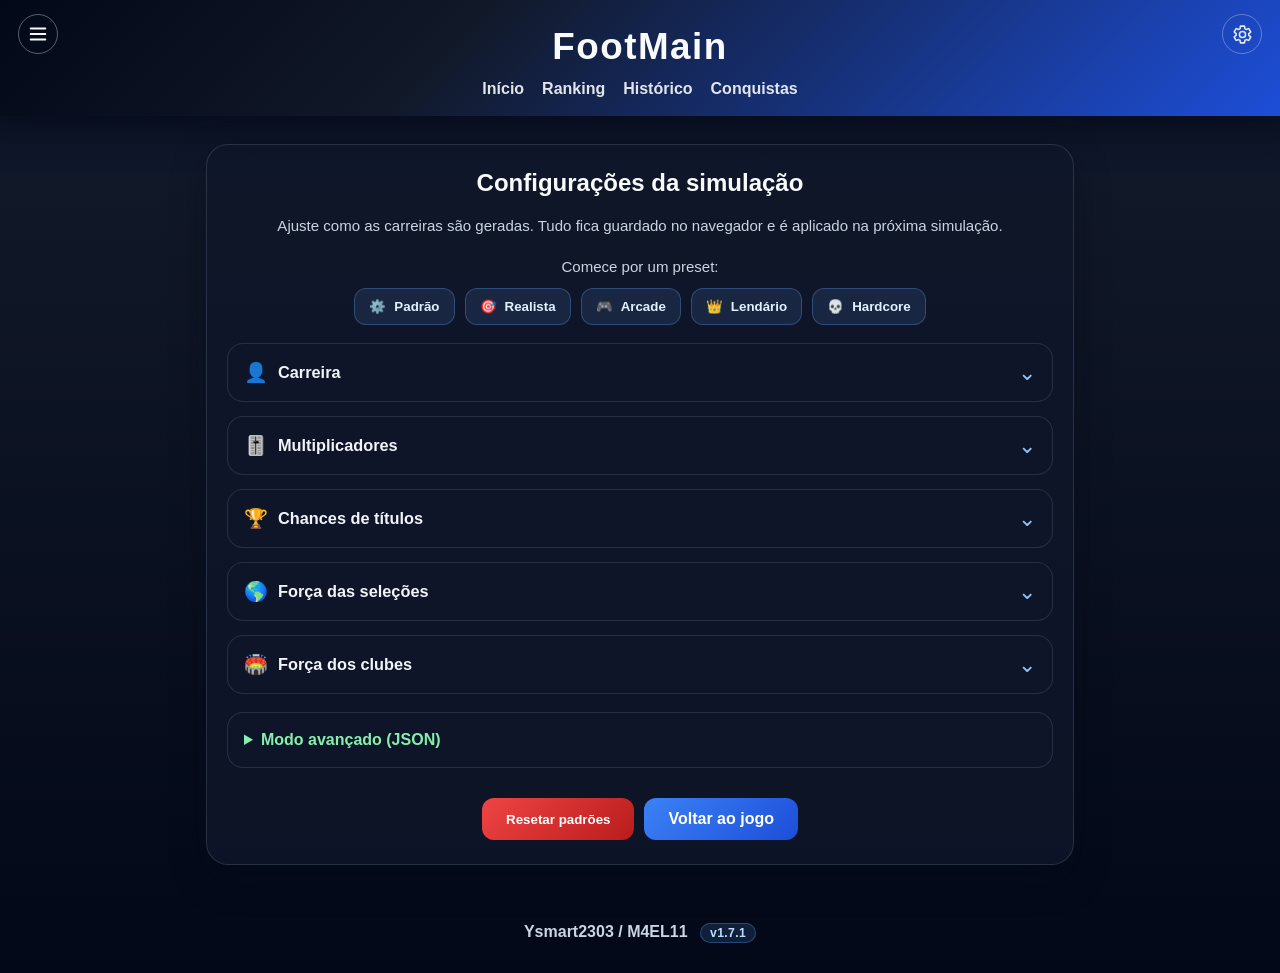
==== commit 6b4d121b: "Atualizar o configuracoes.html" ====
--- a/configuracoes.html
+++ b/configuracoes.html
@@ -78,7 +78,10 @@
     </main>
 
     <footer>
-        <a href="https://github.com/Ysmart2303">Ysmart2303</a> / 2026
+        <a href="https://github.com/Ysmart2303">Ysmart2303</a> 
+        /
+        <a href="https://github.com/ismaelfreitas210909-dotcom">M4EL11</a>
+          
         <span class="versao-app" data-versao-app>v—</span>
     </footer>
   
--- a/css/style.css
+++ b/css/style.css
@@ -336,6 +336,10 @@
     box-shadow: 0 0 0 3px rgba(96, 165, 250, 0.2);
 }
 
+#inputs .clube-alvo-btn {
+    background: linear-gradient(135deg, #2563eb, #1d4ed8);
+}
+
 #posi {
     width: min(100%, 420px);
     display: flex;
@@ -346,6 +350,7 @@
     padding: 18px 16px;
     border-radius: 16px;
 }
+
 
 #posi > div {
     display: flex;
@@ -459,8 +464,9 @@
 }
 
 #posi {
-    display: grid;
-    grid-template-columns: repeat(2, minmax(0, 1fr));
+    display: flex;
+    flex-direction: column;
+    align-items: center; /* Centraliza o campo e os textos */
     align-content: center;
 }
 
@@ -573,7 +579,7 @@
 #ranking h2 {
     margin-bottom: 15px;
     text-align: center;
-    color: #f8fafc;
+    color: #cbd5e1;
 }
 
 #lista-temporadas,
@@ -1121,7 +1127,7 @@
 }
 
 #conquistas h2 {
-    margin-bottom: 0;
+    text-align: center;
 }
 
 #conquistas h3 {
@@ -1390,9 +1396,11 @@
 
 .modal-caixa {
     width: min(100%, 420px);
+    max-height: calc(100vh - 40px);
     display: flex;
     flex-direction: column;
     align-items: center;
+    overflow-y: auto;
     gap: 12px;
     padding: 26px 22px 22px;
     border-radius: 18px;
@@ -1428,6 +1436,30 @@
     white-space: pre-line;
 }
 
+.filtro-liga-clube-alvo {
+    display: flex;
+    flex-direction: column;
+    gap: 7px;
+    width: 100%;
+    color: #e2e8f0;
+    font-size: 0.9rem;
+    font-weight: 700;
+}
+
+.filtro-liga-clube-alvo[hidden] {
+    display: none;
+}
+
+.filtro-liga-clube-alvo select {
+    width: 100%;
+    padding: 10px 12px;
+    border: 1px solid rgba(148, 163, 184, 0.35);
+    border-radius: 10px;
+    background: #0f172a;
+    color: #f8fafc;
+    font: inherit;
+}
+
 .modal-acoes {
     display: flex;
     gap: 10px;
@@ -1468,10 +1500,26 @@
     background: linear-gradient(135deg, #3b82f6, #1d4ed8);
 }
 
+.modal-btn--decisao {
+    border: 1px solid transparent;
+}
+
+.modal-btn--continuar {
+    background: linear-gradient(135deg, #16a34a, #15803d);
+    color: #fff;
+}
+
+.modal-btn--transferencias {
+    background: linear-gradient(135deg, #3b82f6, #1d4ed8);
+    color: #fff;
+}
+
 .modal-opcoes-clube {
     width: 100%;
     display: grid;
     gap: 9px;
+    max-height: min(50vh, 360px);
+    overflow-y: auto;
 }
 
 .modal-opcoes-clube[hidden] {
@@ -1489,6 +1537,11 @@
     color: #e2e8f0;
     cursor: pointer;
     text-align: left;
+}
+
+.opcao-clube--desabilitada {
+    opacity: 0.55;
+    cursor: not-allowed;
 }
 
 .opcao-clube input {
@@ -1570,67 +1623,21 @@
     background: rgba(15, 23, 42, 0.6);
     border: 1px solid rgba(148, 163, 184, 0.18);
     border-radius: 16px;
-    padding: 0;
-    display: block;
-    overflow: hidden;
-}
-
-#grupos-config {
+    padding: 18px 16px;
     display: flex;
     flex-direction: column;
-    gap: 14px;
-}
-
-.config-grupo > summary {
+    gap: 12px;
+}
+
+.config-grupo h3 {
     display: flex;
     align-items: center;
     gap: 10px;
-    padding: 16px 18px;
-    cursor: pointer;
-    list-style: none;
-    user-select: none;
-}
-
-.config-grupo > summary::-webkit-details-marker { display: none; }
-
-.config-grupo > summary::after {
-    content: "▾";
-    margin-left: auto;
-    color: #94a3b8;
-    font-size: 0.9rem;
-    transition: transform 0.2s ease;
-}
-
-.config-grupo[open] > summary::after { transform: rotate(-180deg); }
-
-.config-grupo[open] > summary {
-    border-bottom: 1px solid rgba(148, 163, 184, 0.18);
-}
-
-.config-grupo > summary:hover { background: rgba(96, 165, 250, 0.06); }
-
-.config-grupo > summary:focus-visible {
-    outline: 2px solid #60a5fa;
-    outline-offset: -2px;
-}
-
-.config-grupo h3 {
-    margin: 0;
     color: #f1f5f9;
     font-size: 1.05rem;
-    display: flex;
-    align-items: center;
-    gap: 10px;
 }
 
 .config-grupo-icone { font-size: 1.2rem; }
-
-.config-grupo-conteudo {
-    padding: 14px 16px 16px;
-    display: flex;
-    flex-direction: column;
-    gap: 12px;
-}
 
 .config-grupo-desc {
     color: #cbd5e1;
@@ -1642,10 +1649,6 @@
     display: grid;
     grid-template-columns: repeat(2, minmax(0, 1fr));
     gap: 14px 18px;
-}
-
-@media (max-width: 600px) {
-    #grupos-config { gap: 10px; }
 }
 
 .config-campo {
@@ -1927,6 +1930,17 @@
     color-scheme: light;
 }
 
+html[data-theme="light"] .filtro-liga-clube-alvo {
+    color: #1e293b;
+}
+
+html[data-theme="light"] .filtro-liga-clube-alvo select {
+    background: #f8fbff;
+    border-color: #93c5fd;
+    color: #172554;
+    color-scheme: light;
+}
+
 html[data-theme="light"] main input::placeholder,
 html[data-theme="light"] main textarea::placeholder {
     color: #64748b !important;
@@ -1958,6 +1972,45 @@
     border-color: #93c5fd;
     background: #dbeafe;
     color: #1e3a5f;
+}
+
+html[data-theme="light"] .modal-caixa h3 {
+    color: #1e3a8a;
+}
+
+html[data-theme="light"] .modal-caixa p {
+    color: #334155;
+}
+
+html[data-theme="light"] .modal-icone {
+    background: #dbeafe;
+    border-color: #93c5fd;
+}
+
+html[data-theme="light"] .modal-btn--continuar {
+    border-color: #86efac;
+    background: #dcfce7;
+    color: #166534;
+}
+
+html[data-theme="light"] .modal-btn--continuar:hover {
+    background: #bbf7d0;
+}
+
+html[data-theme="light"] .modal-btn--transferencias {
+    border-color: #93c5fd;
+    background: #dbeafe;
+    color: #1d4ed8;
+}
+
+html[data-theme="light"] .modal-btn--transferencias:hover {
+    background: #bfdbfe;
+}
+
+html[data-theme="light"] .notificacao-conquista {
+    border-color: #facc15;
+    background: #fef9c3;
+    color: #713f12;
 }
 
 html[data-theme="light"] .side-menu {
@@ -1984,16 +2037,116 @@
     color: #1e3a5f;
 }
 
-html[data-theme="light"] .config-grupo > summary:hover {
-    background: rgba(59, 130, 246, 0.06);
-}
-
-html[data-theme="light"] .config-grupo[open] > summary {
-    border-bottom-color: #bfdbfe;
-}
-
-html[data-theme="light"] .config-grupo h3 {
-    color: #172554;
+/* Campo interativo 4-3-3 */
+#posi > h3 { color: #f8fafc; font-size: 1.08rem; }
+#posi .campo-instrucao { color: #94a3b8; font-size: .84rem; line-height: 1.4; }
+#posi .campo-futebol {
+    position: relative;
+    display: flex;
+    flex-direction: column;
+    justify-content: space-between;
+    gap: 22px;
+    min-height: 390px;
+    width: 100%;
+    max-width: 380px; /* Adicione isso para o campo não estourar a largura no PC */
+    margin: 0 auto;
+    padding: 24px 10px;
+    overflow: hidden;
+    border: 2px solid rgba(226, 232, 240, .72);
+    border-radius: 12px;
+    background: repeating-linear-gradient(0deg, rgba(255,255,255,.035) 0 42px, transparent 42px 84px), linear-gradient(145deg, #166534, #15803d 52%, #166534);
+    box-shadow: inset 0 0 0 1px rgba(2, 6, 23, .12);
+}
+#posi .campo-futebol::before {
+    content: "";
+    position: absolute;
+    inset: 50% 0 auto;
+    border-top: 1px solid rgba(226, 232, 240, .55);
+}
+#posi .campo-futebol::after {
+    content: "";
+    position: absolute;
+    width: 92px;
+    height: 92px;
+    left: 50%;
+    top: 50%;
+    transform: translate(-50%, -50%);
+    border: 1px solid rgba(226, 232, 240, .55);
+    border-radius: 50%;
+    pointer-events: none;
+}
+#posi .linha-campo {
+    position: relative;
+    z-index: 1;
+    display: flex;
+    align-items: center;
+    justify-content: space-around;
+    gap: 8px;
+    width: 100%;
+}
+#posi .linha-atacantes { justify-content: space-between; padding: 0 3%; }
+#posi .linha-meio { padding: 0 8%; }
+#posi .linha-defesa { gap: 4px; }
+#posi .linha-goleiro { justify-content: center; }
+#posi .jogador-campo {
+    display: inline-flex;
+    flex-direction: column;
+    align-items: center;
+    justify-content: center;
+    gap: 4px;
+    flex: 0 0 auto;
+    width: 48px;
+    height: 48px;
+    padding: 0;
+    border: 2px solid rgba(255,255,255,.88);
+    border-radius: 50%;
+    background: #0f172a;
+    color: #f8fafc;
+    font-size: .72rem;
+    font-weight: 800;
+    cursor: pointer;
+    box-shadow: 0 3px 8px rgba(0,0,0,.25);
+    transition: transform .15s ease, background .15s ease, border-color .15s ease;
+}
+#posi .jogador-campo:hover { transform: scale(1.08); background: #1d4ed8; }
+#posi .jogador-campo input { position: absolute; opacity: 0; width: 1px; height: 1px; pointer-events: none; }
+#posi .jogador-campo:has(input:checked) { background: #facc15; border-color: #fef08a; color: #172554; transform: scale(1.12); box-shadow: 0 0 0 4px rgba(250,204,21,.2), 0 4px 12px rgba(0,0,0,.3); }
+#posi .jogador-campo:has(input:focus-visible) { outline: 3px solid #bfdbfe; outline-offset: 4px; }
+#posi .posicao-selecionada { min-height: 20px; text-align: center; color: #fde68a; font-size: .88rem; font-weight: 700; }
+
+/* Configurações recolhíveis e filtro de clubes */
+.config-grupo { padding: 0; gap: 0; overflow: hidden; }
+.config-grupo > summary { list-style: none; }
+.config-grupo > summary::-webkit-details-marker { display: none; }
+.config-grupo-resumo { display: flex; align-items: center; gap: 10px; padding: 17px 16px; cursor: pointer; user-select: none; }
+.config-grupo-resumo:hover { background: rgba(148,163,184,.07); }
+.config-grupo-titulo { flex: 1; color: #f1f5f9; font-size: 1.02rem; font-weight: 750; }
+.config-grupo-seta { color: #93c5fd; font-size: 1.35rem; line-height: 1; transition: transform .18s ease; }
+.config-grupo[open] .config-grupo-seta { transform: rotate(180deg); }
+.config-grupo .config-grupo-desc { margin: 0 16px 14px; }
+.config-grupo .config-campos { padding: 0 16px 18px; }
+.filtro-liga-clubes { display: flex; flex-direction: column; gap: 7px; padding: 0 16px 16px; }
+.filtro-liga-clubes label { color: #e2e8f0; font-size: .9rem; font-weight: 700; }
+.filtro-liga-clubes select { width: 100%; padding: 10px 12px; border-radius: 10px; border: 1px solid rgba(148,163,184,.35); background: #0f172a; color: #f8fafc; font: inherit; }
+html[data-theme="light"] #posi .campo-instrucao { color: #475569; }
+html[data-theme="light"] #posi .posicao-selecionada { color: #854d0e; }
+html[data-theme="light"] #posi .jogador-campo { background: #dbeafe; border-color: #60a5fa; }
+html[data-theme="light"] #posi .jogador-campo:hover { background: #bfdbfe; }
+html[data-theme="light"] #posi .jogador-campo:has(input:checked) { background: #facc15; border-color: #fef08a; }
+html[data-theme="light"] .config-grupo-titulo { color: #0f172a; }
+html[data-theme="light"] .config-grupo-seta { color: #1d4ed8; }
+html[data-theme="light"] .filtro-liga-clubes label { color: #1e293b; }
+html[data-theme="light"] .filtro-liga-clubes select { background: #fff; color: #0f172a; }
+@media (max-width: 420px) {
+    #posi .campo-futebol { min-height: 350px; padding: 20px 6px; gap: 18px; }
+    #posi .jogador-campo { width: 42px; height: 42px; font-size: .66rem; }
+    #posi .linha-defesa { gap: 2px; }
+}
+
+#grupos-config {
+    display: flex;
+    flex-direction: column;
+    gap: 14px;
 }
 
 .versao-app {
@@ -2013,4 +2166,65 @@
     background: #dbeafe;
     border-color: #93c5fd;
     color: #1e40af;
+}
+
+/* ==============================
+   Seções colapsáveis
+   ============================== */
+.secao-colapsavel > summary {
+    position: relative;
+    list-style: none;
+    cursor: pointer;
+    padding: 4px 0;
+    user-select: none;
+    transition: opacity .15s ease;
+}
+
+.secao-colapsavel > summary::-webkit-details-marker { display: none; }
+.secao-colapsavel > summary::marker { display: none; content: ""; }
+
+.secao-colapsavel > summary:hover { opacity: .85; }
+.secao-colapsavel > summary:focus-visible {
+    outline: 2px solid #60a5fa;
+    outline-offset: 4px;
+    border-radius: 6px;
+}
+
+.secao-colapsavel > summary h2 {
+    margin-bottom: 0;
+}
+
+.secao-colapsavel .seta {
+    position: absolute;
+    right: 0;
+    top: 50%;
+    transform: translateY(-50%);
+    font-size: 1rem;
+    color: #93c5fd;
+    line-height: 1;
+    transition: transform .2s ease;
+    pointer-events: none;
+}
+
+.secao-colapsavel[open] .seta {
+    transform: translateY(-50%) rotate(180deg);
+}
+
+/* Espaço entre o summary e o conteúdo */
+.conteudo-colapsavel {
+    padding-top: 16px;
+}
+
+/* A seção de conquistas originalmente usava gap: 16px
+   entre os filhos via flex; replicamos aqui. */
+#conquistas .conteudo-colapsavel {
+    display: flex;
+    flex-direction: column;
+    gap: 16px;
+}
+
+/* Tema claro */
+html[data-theme="light"] .secao-colapsavel .seta { color: #1d4ed8; }
+html[data-theme="light"] .secao-colapsavel > summary:focus-visible {
+    outline-color: #1d4ed8;
 }
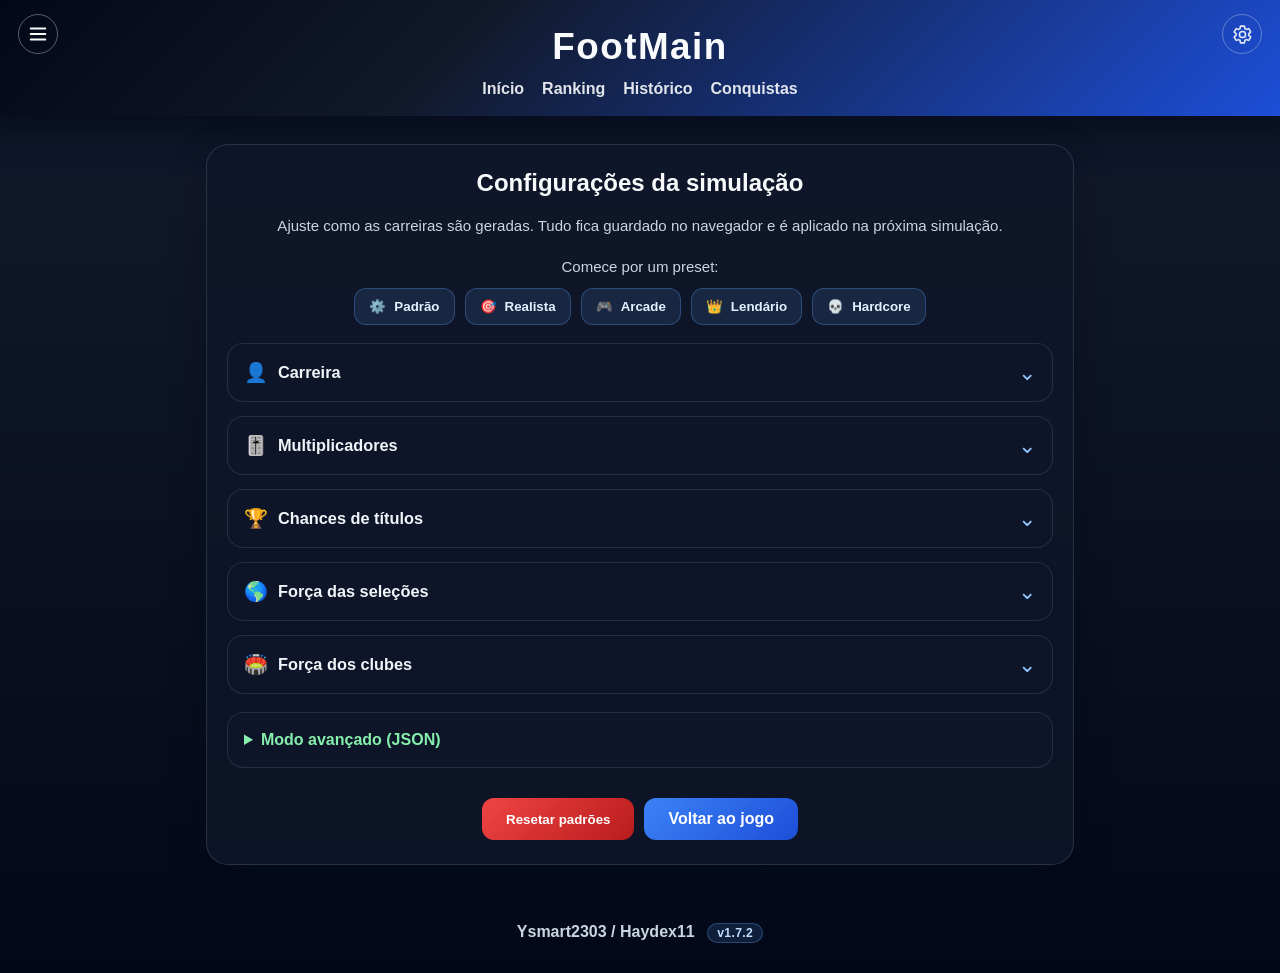
==== commit 54b3b902: "Atualizar o configuracoes.html" ====
--- a/configuracoes.html
+++ b/configuracoes.html
@@ -80,7 +80,7 @@
     <footer>
         <a href="https://github.com/Ysmart2303">Ysmart2303</a> 
         /
-        <a href="https://github.com/ismaelfreitas210909-dotcom">M4EL11</a>
+        <a href="https://github.com/ismaelfreitas210909-dotcom">Haydex11</a>
           
         <span class="versao-app" data-versao-app>v—</span>
     </footer>
--- a/css/style.css
+++ b/css/style.css
@@ -1887,7 +1887,12 @@
 
 html[data-theme="light"] #inputs,
 html[data-theme="light"] #posi,
-html[data-theme="light"] #posi > div,
+
+html[data-theme="light"] #posi > div:not(.campo-futebol) {
+    background: #eaf2ff;
+    border-color: #bfdbfe;
+}
+
 html[data-theme="light"] #resultados,
 html[data-theme="light"] .resumo-trofeus div,
 html[data-theme="light"] #lista-temporadas li,
@@ -2040,6 +2045,7 @@
 /* Campo interativo 4-3-3 */
 #posi > h3 { color: #f8fafc; font-size: 1.08rem; }
 #posi .campo-instrucao { color: #94a3b8; font-size: .84rem; line-height: 1.4; }
+
 #posi .campo-futebol {
     position: relative;
     display: flex;
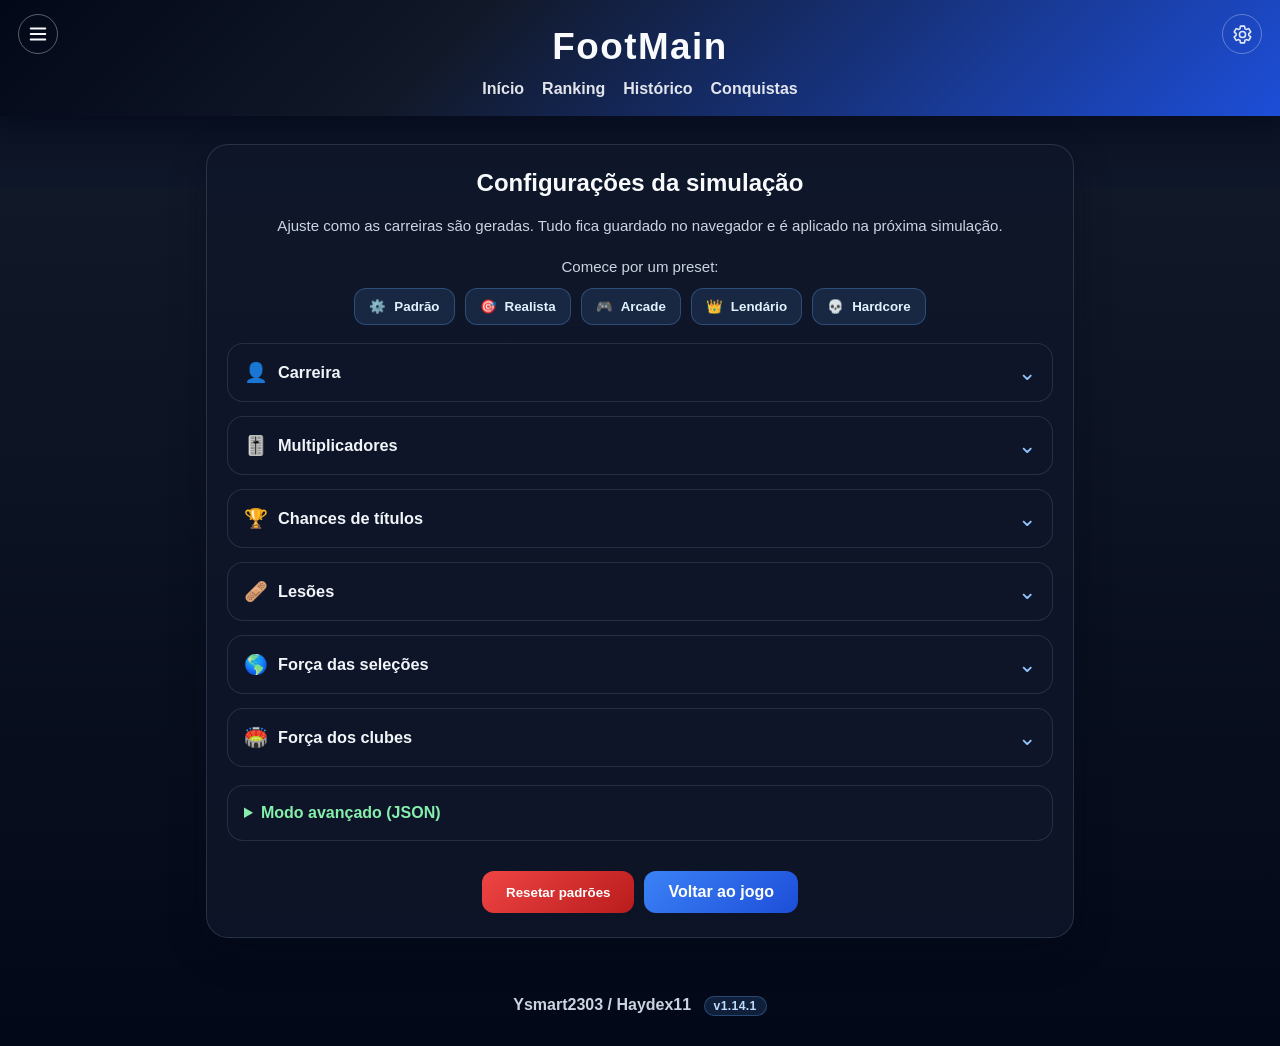
==== commit 94c330f5: "Filtros com modal  + adicao de hattrick e over em conquistas, recordes e historico de carreira" ====
--- a/configuracoes.html
+++ b/configuracoes.html
@@ -86,6 +86,7 @@
     </footer>
   
     <script src="js/config.js"></script>
+    <script src="js/select-modal.js" defer></script>
     <script src="js/configuracoes.js" defer></script>
 </body>
 </html>
--- a/css/style.css
+++ b/css/style.css
@@ -315,6 +315,14 @@
     color: #e2e8f0;
 }
 
+.input-field--full {
+    grid-column: 1 / -1;
+    display: flex;
+    flex-direction: column;
+    gap: 6px;
+    min-width: 0;
+}
+
 #inputs input,
 #inputs select {
     border: 1px solid rgba(148, 163, 184, 0.35);
@@ -338,6 +346,10 @@
 
 #inputs .clube-alvo-btn {
     background: linear-gradient(135deg, #2563eb, #1d4ed8);
+}
+
+#inputs .input-field--full > * {
+    width: 100%;
 }
 
 #posi {
@@ -616,43 +628,70 @@
     font: inherit;
 }
 
-#lista-temporadas li,
-#lista-ranking li {
-    border: 1px solid rgba(148, 163, 184, 0.2);
-    border-radius: 12px;
-    padding: 14px 16px;
-    background: linear-gradient(180deg, rgba(15, 23, 42, 0.9), rgba(30, 41, 59, 0.8));
-    color: #e2e8f0;
-}
-
 #lista-temporadas p {
     margin-top: 6px;
     line-height: 1.4;
 }
 
-#lista-temporadas .titulo-categoria {
-    margin-top: 8px;
-    color: #cbd5e1;
-    font-size: 0.94rem;
-}
-
-#lista-temporadas .titulo-tags {
+.eventos-tags {
     display: flex;
     flex-wrap: wrap;
     gap: 8px;
     margin-top: 6px;
 }
 
-#lista-temporadas .titulo-tag {
+.evento-tag {
     display: inline-flex;
     align-items: center;
-    padding: 4px 8px;
-    border-radius: 999px;
-    background: rgba(96, 165, 250, 0.14);
-    border: 1px solid rgba(96, 165, 250, 0.25);
-    color: #e0f2fe;
-    font-size: 0.76rem;
+    padding: 5px 9px;
+    border: 1px solid rgba(148, 163, 184, 0.3);
+    border-radius: 9px;
+    background: rgba(148, 163, 184, 0.12);
+    color: #e2e8f0;
+    font-size: 0.8rem;
     font-weight: 700;
+}
+
+.evento-tag.hat-trick,
+.evento-tag.assistencia {
+    border-color: rgba(74, 222, 128, 0.35);
+    background: rgba(34, 197, 94, 0.12);
+    color: #bbf7d0;
+}
+
+.evento-tag.lesao,
+.evento-tag.cartao-vermelho {
+    border-color: rgba(248, 113, 113, 0.35);
+    background: rgba(239, 68, 68, 0.12);
+    color: #fecaca;
+}
+
+.evento-tag.lesao-moderada {
+    border-color: rgba(251, 146, 60, 0.45);
+    background: rgba(249, 115, 22, 0.14);
+    color: #fed7aa;
+}
+
+.evento-tag.lesao-grave {
+    border-color: rgba(244, 63, 94, 0.5);
+    background: rgba(190, 18, 60, 0.15);
+    color: #fecdd3;
+}
+
+.evento-tag.lesao-carreira {
+    border-color: rgba(220, 38, 38, 0.65);
+    background: rgba(153, 27, 27, 0.22);
+    color: #fee2e2;
+    font-weight: 800;
+}
+
+html[data-theme="light"] .evento-tag.lesao-moderada { color: #9a3412 !important; }
+html[data-theme="light"] .evento-tag.lesao-grave    { color: #9f1239 !important; }
+html[data-theme="light"] .evento-tag.lesao-carreira { color: #7f1d1d !important; }
+
+.evento-tag.sem-eventos {
+    color: #cbd5e1;
+    font-weight: 500;
 }
 
 #lista-temporadas small {
@@ -679,26 +718,6 @@
     border-color: rgba(251, 146, 60, 0.6);
 }
 
-#lista-ranking strong {
-    color: #facc15;
-}
-
-#lista-ranking .rank-medal {
-    position: absolute;
-    top: 10px;
-    right: 12px;
-    width: 28px;
-    height: 28px;
-    border-radius: 50%;
-    display: flex;
-    align-items: center;
-    justify-content: center;
-    font-size: 0.8rem;
-    font-weight: 800;
-    color: #0f172a;
-    background: #f8fafc;
-}
-
 #lista-ranking li.top-1 .rank-medal {
     background: linear-gradient(135deg, #facc15, #f59e0b);
 }
@@ -709,13 +728,6 @@
 
 #lista-ranking li.top-3 .rank-medal {
     background: linear-gradient(135deg, #fdba74, #f97316);
-}
-
-#lista-ranking .ranking-trofeus {
-    display: flex;
-    flex-wrap: wrap;
-    gap: 8px;
-    margin-top: 8px;
 }
 
 #lista-ranking .ranking-trofeu {
@@ -740,17 +752,7 @@
     color: #fef3c7;
 }
 
-#lista-ranking .remover-ranking {
-    margin-top: 12px;
-    width: 100%;
-    background: linear-gradient(135deg, #ef4444, #b91c1c);
-    color: #fff;
-    border: none;
-    border-radius: 10px;
-    padding: 8px 12px;
-    font-weight: 700;
-    cursor: pointer;
-}
+
 
 #limparHistorico,
 #limparRanking {
@@ -794,11 +796,6 @@
 #historico,
 #ranking {
     min-width: 0;
-}
-
-#lista-temporadas li,
-#lista-ranking li {
-    overflow-wrap: anywhere;
 }
 
 @media (max-width: 600px) {
@@ -871,6 +868,10 @@
         align-items: stretch;
     }
 
+    .input-field--full {
+        width: 100%;
+    }
+
     #posi {
         display: flex;
     }
@@ -965,11 +966,6 @@
         padding-left: 0;
     }
 
-    #lista-temporadas li,
-    #lista-ranking li {
-        padding: 12px;
-    }
-
     footer {
         font-size: 0.9rem;
         padding: 16px 10px 24px;
@@ -1008,110 +1004,355 @@
     }
 }
 
-/* Detalhes da trajetória dentro de cada item do ranking */
-#lista-ranking .detalhes-carreira {
-    margin-top: 14px;
-    border-top: 1px solid rgba(148, 163, 184, 0.25);
-    padding-top: 12px;
-}
-
-#lista-ranking .detalhes-carreira summary {
-    color: #86efac;
-    font-weight: 700;
+/* ==================================================
+   TRAJETÓRIA DA CARREIRA (dentro do card do ranking)
+   ================================================== */
+
+.detalhes-carreira {
+    margin-top: 2px;
+}
+
+.detalhes-carreira-summary {
+    display: flex;
+    align-items: center;
+    gap: 10px;
+    padding: 12px 16px;
+    border-radius: 12px;
+    background: linear-gradient(135deg, rgba(59, 130, 246, 0.14), rgba(16, 185, 129, 0.14));
+    border: 1px solid rgba(96, 165, 250, 0.35);
+    color: #bfdbfe;
+    font-weight: 800;
+    font-size: 0.92rem;
     cursor: pointer;
-    padding: 5px 0;
-}
-
-#lista-ranking .resumo-estatisticas-carreira {
+    list-style: none;
+    user-select: none;
+    transition: background 0.2s ease, transform 0.15s ease, border-color 0.15s ease;
+}
+
+.detalhes-carreira-summary::-webkit-details-marker { display: none; }
+.detalhes-carreira-summary::marker { display: none; content: ""; }
+
+.detalhes-carreira-summary:hover {
+    background: linear-gradient(135deg, rgba(59, 130, 246, 0.24), rgba(16, 185, 129, 0.24));
+    border-color: rgba(96, 165, 250, 0.55);
+    transform: translateY(-1px);
+}
+
+.detalhes-carreira-summary:focus-visible {
+    outline: 2px solid #60a5fa;
+    outline-offset: 3px;
+}
+
+.detalhes-carreira-icone { font-size: 1.05rem; }
+
+.detalhes-carreira-badge {
+    margin-left: auto;
+    padding: 3px 9px;
+    border-radius: 999px;
+    background: rgba(96, 165, 250, 0.2);
+    border: 1px solid rgba(96, 165, 250, 0.4);
+    font-size: 0.7rem;
+    font-weight: 800;
+    color: #dbeafe;
+    white-space: nowrap;
+}
+
+.detalhes-carreira-seta {
+    font-size: 0.85rem;
+    line-height: 1;
+    transition: transform 0.2s ease;
+}
+
+.detalhes-carreira[open] .detalhes-carreira-seta {
+    transform: rotate(180deg);
+}
+
+.detalhes-carreira[open] .detalhes-carreira-summary {
+    border-bottom-left-radius: 0;
+    border-bottom-right-radius: 0;
+    border-bottom-color: transparent;
+}
+
+.detalhes-carreira-conteudo {
+    display: flex;
+    flex-direction: column;
+    gap: 16px;
+    padding: 16px;
+    border-radius: 0 0 14px 14px;
+    background: rgba(2, 8, 23, 0.45);
+    border: 1px solid rgba(96, 165, 250, 0.35);
+    border-top: none;
+    animation: trajetoriaFadeIn 0.2s ease;
+}
+
+@keyframes trajetoriaFadeIn {
+    from { opacity: 0; transform: translateY(-4px); }
+    to   { opacity: 1; transform: translateY(0); }
+}
+
+/* ---------- Resumo em cards ---------- */
+.trajetoria-resumo {
     display: grid;
-    grid-template-columns: repeat(2, minmax(0, 1fr));
+    grid-template-columns: repeat(5, minmax(0, 1fr));
     gap: 10px;
-    margin: 12px 0 16px;
-}
-
-#lista-ranking .resumo-estatisticas-carreira div {
-    display: flex;
-    flex-direction: column;
-    gap: 5px;
+}
+
+.trajetoria-resumo-card {
+    display: flex;
+    flex-direction: column;
+    gap: 4px;
+    padding: 12px 14px;
+    border-radius: 12px;
+    background: rgba(15, 23, 42, 0.65);
+    border: 1px solid rgba(148, 163, 184, 0.2);
     min-width: 0;
-    padding: 10px;
-    border-radius: 9px;
-    background: rgba(34, 197, 94, 0.08);
-    border: 1px solid rgba(34, 197, 94, 0.18);
-}
-
-#lista-ranking .resumo-estatisticas-carreira span,
-#lista-ranking .temporada-carreira-detalhe small {
+}
+
+.trajetoria-resumo-card--destaque {
+    background: linear-gradient(135deg, rgba(250, 204, 21, 0.1), rgba(34, 197, 94, 0.08));
+    border-color: rgba(250, 204, 21, 0.4);
+}
+
+.trajetoria-resumo-label {
+    font-size: 0.66rem;
+    font-weight: 800;
+    text-transform: uppercase;
+    letter-spacing: 0.06em;
+    color: #94a3b8;
+    line-height: 1.2;
+}
+
+.trajetoria-resumo-valor {
+    font-size: 1.25rem;
+    font-weight: 800;
+    color: #f8fafc;
+    line-height: 1.15;
+    font-variant-numeric: tabular-nums;
+    overflow-wrap: anywhere;
+}
+
+.trajetoria-resumo-card--destaque .trajetoria-resumo-valor { color: #facc15; }
+
+.trajetoria-resumo-extra {
+    font-size: 0.72rem;
     color: #cbd5e1;
-    font-size: 0.82rem;
-}
-
-#lista-ranking .resumo-estatisticas-carreira strong {
-    color: #f8fafc;
+    margin-top: 2px;
     overflow-wrap: anywhere;
 }
 
-#lista-ranking .detalhes-carreira h4 {
-    margin: 12px 0 8px;
-    color: #f8fafc;
-}
-
-#lista-ranking .lista-detalhes-temporadas {
-    display: flex;
-    flex-direction: column;
-    gap: 8px;
-}
-
-#lista-ranking .temporada-carreira-detalhe {
-    display: grid;
-    grid-template-columns: repeat(2, minmax(0, 1fr));
-    gap: 5px 10px;
-    padding: 10px;
-    border-radius: 8px;
-    background: rgba(15, 23, 42, 0.65);
-}
-
-#lista-ranking .temporada-carreira-detalhe strong,
-#lista-ranking .temporada-carreira-detalhe small {
-    grid-column: 1 / -1;
-}
-
-#lista-ranking .temporada-carreira-detalhe strong {
-    color: #86efac;
-}
-
-#lista-ranking .temporada-carreira-detalhe small {
-    overflow-wrap: anywhere;
-}
-
-#lista-ranking .detalhes-sem-historico {
-    color: #cbd5e1;
-    font-size: 0.9rem;
-}
-
-@media (max-width: 420px) {
-    #lista-ranking .resumo-estatisticas-carreira {
-        grid-template-columns: 1fr;
-    }
-}
-
-/* Caixa rolável para consultar as temporadas sem alongar demais o ranking. */
-#lista-ranking .lista-detalhes-temporadas {
+/* ---------- Lista de temporadas ---------- */
+.trajetoria-titulo-lista {
+    font-size: 0.85rem;
+    color: #dbeafe;
+    text-transform: uppercase;
+    letter-spacing: 0.06em;
+    font-weight: 800;
+    margin: 4px 0 -4px;
+}
+
+.trajetoria-lista {
+    display: flex;
+    flex-direction: column;
+    gap: 10px;
     max-height: 420px;
     overflow-y: auto;
     overflow-x: hidden;
-    padding: 2px 8px 2px 0;
+    padding-right: 8px;
     scrollbar-width: thin;
 }
 
-#lista-ranking .melhor-temporada-detalhe small {
+.trajetoria-lista::-webkit-scrollbar { width: 8px; }
+.trajetoria-lista::-webkit-scrollbar-track {
+    background: rgba(148, 163, 184, 0.08);
+    border-radius: 999px;
+}
+.trajetoria-lista::-webkit-scrollbar-thumb {
+    background: rgba(96, 165, 250, 0.4);
+    border-radius: 999px;
+}
+.trajetoria-lista::-webkit-scrollbar-thumb:hover {
+    background: rgba(96, 165, 250, 0.65);
+}
+
+.trajetoria-temporada {
+    display: flex;
+    flex-direction: column;
+    gap: 8px;
+    padding: 12px 14px;
+    border-radius: 12px;
+    background: rgba(15, 23, 42, 0.65);
+    border: 1px solid rgba(148, 163, 184, 0.18);
+    transition: border-color 0.15s ease, transform 0.15s ease, background 0.15s ease;
+}
+
+.trajetoria-temporada:hover {
+    border-color: rgba(96, 165, 250, 0.4);
+    background: rgba(15, 23, 42, 0.85);
+    transform: translateX(2px);
+}
+
+.trajetoria-temporada-header {
+    display: flex;
+    align-items: center;
+    gap: 10px;
+    flex-wrap: wrap;
+}
+
+.trajetoria-ano {
+    display: inline-flex;
+    align-items: center;
+    padding: 4px 10px;
+    border-radius: 8px;
+    background: rgba(96, 165, 250, 0.15);
+    border: 1px solid rgba(96, 165, 250, 0.35);
+    color: #bfdbfe;
+    font-weight: 800;
+    font-size: 0.82rem;
+    font-variant-numeric: tabular-nums;
+}
+
+.trajetoria-idade {
+    color: #94a3b8;
+    font-size: 0.76rem;
+    font-weight: 700;
+}
+
+.trajetoria-clube {
+    color: #e2e8f0;
+    font-size: 0.85rem;
+    font-weight: 700;
+    margin-left: auto;
+    overflow-wrap: anywhere;
+    text-align: right;
+}
+
+.trajetoria-stats {
+    display: flex;
+    flex-wrap: wrap;
+    gap: 6px 14px;
+    font-size: 0.82rem;
     color: #cbd5e1;
-    font-size: 0.82rem;
-    font-weight: 400;
-    line-height: 1.45;
-    overflow-wrap: anywhere;
-}
-
+}
+
+.trajetoria-stats strong {
+    color: #f8fafc;
+    font-weight: 800;
+    font-variant-numeric: tabular-nums;
+}
+
+.trajetoria-trofeus {
+    display: flex;
+    flex-wrap: wrap;
+    gap: 6px;
+}
+
+.trajetoria-trofeu {
+    display: inline-flex;
+    align-items: center;
+    padding: 3px 9px;
+    border-radius: 999px;
+    font-size: 0.72rem;
+    font-weight: 700;
+    background: rgba(250, 204, 21, 0.12);
+    border: 1px solid rgba(250, 204, 21, 0.35);
+    color: #fef3c7;
+}
+
+.trajetoria-trofeu--vazio {
+    background: rgba(148, 163, 184, 0.08);
+    border-color: rgba(148, 163, 184, 0.2);
+    color: #94a3b8;
+    font-weight: 500;
+    font-style: italic;
+}
+
+.trajetoria-eventos .eventos-tags { margin-top: 0; }
+
+.trajetoria-vazio {
+    padding: 14px;
+    border-radius: 10px;
+    background: rgba(15, 23, 42, 0.5);
+    color: #94a3b8;
+    font-size: 0.88rem;
+    text-align: center;
+}
+
+/* ---------- Responsivo ---------- */
+@media (max-width: 600px) {
+    .trajetoria-resumo { grid-template-columns: repeat(2, minmax(0, 1fr)); }
+
+    .trajetoria-clube {
+        margin-left: 0;
+        text-align: left;
+        width: 100%;
+    }
+
+    .detalhes-carreira-conteudo { padding: 12px; }
+}
+
+/* ---------- Tema claro ---------- */
+html[data-theme="light"] .detalhes-carreira-summary {
+    background: linear-gradient(135deg, #dbeafe, #dcfce7);
+    border-color: #93c5fd;
+    color: #1e40af !important;
+}
+
+html[data-theme="light"] .detalhes-carreira-summary:hover {
+    background: linear-gradient(135deg, #bfdbfe, #bbf7d0);
+    border-color: #60a5fa;
+}
+
+html[data-theme="light"] .detalhes-carreira-badge {
+    background: #bfdbfe;
+    border-color: #93c5fd;
+    color: #1e40af;
+}
+
+html[data-theme="light"] .detalhes-carreira-conteudo {
+    background: #eff6ff;
+    border-color: #93c5fd;
+}
+
+html[data-theme="light"] .trajetoria-resumo-card,
+html[data-theme="light"] .trajetoria-temporada {
+    background: #f8fbff;
+    border-color: #bfdbfe;
+}
+
+html[data-theme="light"] .trajetoria-resumo-card--destaque {
+    background: linear-gradient(135deg, #fef9c3, #dcfce7);
+    border-color: #facc15;
+}
+
+html[data-theme="light"] .trajetoria-resumo-label { color: #475569; }
+html[data-theme="light"] .trajetoria-resumo-valor { color: #172554; }
+html[data-theme="light"] .trajetoria-resumo-card--destaque .trajetoria-resumo-valor { color: #b45309; }
+html[data-theme="light"] .trajetoria-resumo-extra { color: #475569; }
+
+html[data-theme="light"] .trajetoria-titulo-lista { color: #1e40af; }
+html[data-theme="light"] .trajetoria-ano {
+    background: #dbeafe;
+    border-color: #93c5fd;
+    color: #1d4ed8;
+}
+html[data-theme="light"] .trajetoria-idade { color: #475569; }
+html[data-theme="light"] .trajetoria-clube { color: #172554; }
+html[data-theme="light"] .trajetoria-stats { color: #475569; }
+html[data-theme="light"] .trajetoria-stats strong { color: #172554; }
+html[data-theme="light"] .trajetoria-trofeu {
+    background: #fef9c3;
+    border-color: #facc15;
+    color: #713f12;
+}
+html[data-theme="light"] .trajetoria-trofeu--vazio {
+    background: #e0ecff;
+    border-color: #bfdbfe;
+    color: #64748b;
+}
+html[data-theme="light"] .trajetoria-vazio {
+    background: #e0ecff;
+    color: #475569;
+}
 
 /* Conquistas e recordes */
 #conquistas {
@@ -1171,6 +1412,28 @@
 
 .filtro-conquistas {
     margin: 0;
+}
+
+.conquistas-bloco {
+    margin-top: 24px;
+    padding: 18px;
+    border: 1px solid rgba(148, 163, 184, 0.24);
+    border-radius: 16px;
+    background: rgba(2, 8, 23, 0.28);
+}
+
+.conquistas-bloco h3 {
+    margin: 0 0 14px;
+}
+
+.conquistas-bloco--recordes {
+    margin-top: 28px;
+    border-color: rgba(250, 204, 21, 0.28);
+    background: rgba(30, 24, 8, 0.2);
+}
+
+.conquistas-bloco--recordes > .conquistas-intro {
+    margin: -4px 0 14px;
 }
 
 .grade-conquistas,
@@ -1291,6 +1554,15 @@
         padding: 20px 14px;
     }
 
+    .conquistas-bloco {
+        margin-top: 18px;
+        padding: 14px;
+    }
+
+    .conquistas-bloco--recordes {
+        margin-top: 22px;
+    }
+
     .grade-conquistas,
     .grade-recordes {
         grid-template-columns: 1fr;
@@ -1537,6 +1809,102 @@
     color: #e2e8f0;
     cursor: pointer;
     text-align: left;
+}
+
+.select-modal-source {
+    display: none !important;
+}
+
+.select-modal-trigger {
+    width: 100%;
+    display: flex;
+    align-items: center;
+    justify-content: space-between;
+    gap: 12px;
+    padding: 10px 12px;
+    border: 1px solid rgba(148, 163, 184, 0.35);
+    border-radius: 10px;
+    background: #0f172a;
+    color: #f8fafc;
+    font: inherit;
+    font-weight: 500;
+    text-align: left;
+}
+
+.select-modal-trigger-text {
+    min-width: 0;
+    overflow: hidden;
+    text-overflow: ellipsis;
+    white-space: nowrap;
+}
+
+.modal-opcoes-overlay {
+    z-index: 1100;
+}
+
+.modal-opcoes-caixa {
+    width: min(100%, 520px);
+    align-items: stretch;
+    text-align: left;
+    border-color: rgba(96, 165, 250, 0.45);
+}
+
+.modal-opcoes-caixa .modal-icone {
+    align-self: center;
+    background: rgba(59, 130, 246, 0.14);
+    border-color: rgba(96, 165, 250, 0.35);
+}
+
+.modal-opcoes-caixa h3 {
+    margin: 0;
+}
+
+.modal-opcoes-busca {
+    width: 100%;
+    padding: 10px 12px;
+    border: 1px solid rgba(148, 163, 184, 0.35);
+    border-radius: 10px;
+    background: #0f172a;
+    color: #f8fafc;
+    font: inherit;
+}
+
+.modal-opcoes-lista {
+    display: grid;
+    gap: 8px;
+    width: 100%;
+    max-height: min(55vh, 420px);
+    overflow-y: auto;
+    padding-right: 4px;
+}
+
+.opcao-select-modal {
+    width: 100%;
+    min-height: 48px;
+    margin: 0;
+}
+
+.opcao-select-modal--selecionada {
+    border-color: rgba(96, 165, 250, 0.75);
+    background: linear-gradient(135deg, rgba(37, 99, 235, 0.32), rgba(29, 78, 216, 0.2));
+}
+
+.opcao-select-modal-marcador {
+    flex: 0 0 24px;
+    width: 24px;
+    height: 24px;
+    display: grid;
+    place-items: center;
+    border: 1px solid rgba(148, 163, 184, 0.45);
+    border-radius: 50%;
+    color: #93c5fd;
+    font-weight: 800;
+}
+
+.select-modal-vazio {
+    padding: 14px;
+    color: #94a3b8;
+    text-align: center;
 }
 
 .opcao-clube--desabilitada {
@@ -1875,14 +2243,27 @@
     color: #1e40af !important;
 }
 
-html[data-theme="light"] #lista-temporadas li,
-html[data-theme="light"] #lista-ranking li,
 html[data-theme="light"] #lista-ranking .resumo-estatisticas-carreira div,
 html[data-theme="light"] #lista-ranking .temporada-carreira-detalhe,
 html[data-theme="light"] .conquistas-resumo > div,
 html[data-theme="light"] .atributos-resumo > div {
     background: #e0ecff;
     border-color: #bfdbfe;
+}
+
+html[data-theme="light"] .evento-tag,
+html[data-theme="light"] .evento-tag.sem-eventos {
+    color: #334155 !important;
+}
+
+html[data-theme="light"] .evento-tag.hat-trick,
+html[data-theme="light"] .evento-tag.assistencia {
+    color: #166534 !important;
+}
+
+html[data-theme="light"] .evento-tag.lesao,
+html[data-theme="light"] .evento-tag.cartao-vermelho {
+    color: #991b1b !important;
 }
 
 html[data-theme="light"] #inputs,
@@ -1906,6 +2287,22 @@
     background: #eaf2ff;
     border-color: #bfdbfe;
 }
+
+html[data-theme="light"] .select-modal-trigger,
+html[data-theme="light"] .modal-opcoes-busca {
+    background: #f8fbff;
+    border-color: #93c5fd;
+    color: #172554;
+}
+
+html[data-theme="light"] .opcao-select-modal--selecionada {
+    background: linear-gradient(135deg, #dbeafe, #bfdbfe);
+    border-color: #60a5fa;
+}
+
+html[data-theme="light"] .opcao-select-modal-marcador { color: #1d4ed8; }
+
+
 
 html[data-theme="light"] .conquista-card.bloqueada {
     opacity: 1;
@@ -2233,4 +2630,563 @@
 html[data-theme="light"] .secao-colapsavel .seta { color: #1d4ed8; }
 html[data-theme="light"] .secao-colapsavel > summary:focus-visible {
     outline-color: #1d4ed8;
+}
+
+/* ==================================================
+   HISTÓRICO + RANKING — CARDS REDESENHADOS
+   ================================================== */
+
+#lista-temporadas,
+#lista-ranking {
+    list-style: none;
+    display: flex;
+    flex-direction: column;
+    gap: 16px;
+    padding: 0;
+    margin: 0;
+}
+
+.temporada-card,
+.ranking-card {
+    display: flex;
+    flex-direction: column;
+    gap: 16px;
+    padding: 18px 20px 16px 24px;
+    border-radius: 16px;
+    background: linear-gradient(180deg, rgba(15, 23, 42, 0.96), rgba(20, 30, 50, 0.9));
+    border: 1px solid rgba(148, 163, 184, 0.22);
+    box-shadow: 0 6px 20px rgba(2, 8, 23, 0.35);
+    position: relative;
+    overflow: hidden;
+    transition: transform 0.15s ease, border-color 0.15s ease, box-shadow 0.15s ease;
+}
+
+.temporada-card::before {
+    content: "";
+    position: absolute;
+    inset: 0 auto 0 0;
+    width: 4px;
+    background: linear-gradient(180deg, #22c55e, #3b82f6);
+}
+
+.ranking-card::before {
+    content: "";
+    position: absolute;
+    inset: 0 auto 0 0;
+    width: 4px;
+    background: linear-gradient(180deg, #64748b, #334155);
+}
+
+.ranking-card.top-1::before { background: linear-gradient(180deg, #facc15, #f59e0b); }
+.ranking-card.top-2::before { background: linear-gradient(180deg, #e2e8f0, #94a3b8); }
+.ranking-card.top-3::before { background: linear-gradient(180deg, #fdba74, #f97316); }
+
+.temporada-card:hover,
+.ranking-card:hover {
+    transform: translateY(-2px);
+    border-color: rgba(96, 165, 250, 0.45);
+    box-shadow: 0 12px 28px rgba(2, 8, 23, 0.5);
+}
+
+.ranking-card.top-1 { border-color: rgba(250, 204, 21, 0.5); }
+.ranking-card.top-2 { border-color: rgba(203, 213, 225, 0.4); }
+.ranking-card.top-3 { border-color: rgba(251, 146, 60, 0.4); }
+
+/* ---------- HEADER ---------- */
+.temporada-header,
+.ranking-header {
+    display: grid;
+    grid-template-columns: auto 1fr auto;
+    align-items: center;
+    gap: 16px;
+    padding-bottom: 14px;
+    border-bottom: 1px solid rgba(148, 163, 184, 0.15);
+}
+
+.temporada-ano {
+    display: flex;
+    flex-direction: column;
+    align-items: center;
+    padding: 8px 14px;
+    border-radius: 10px;
+    background: rgba(96, 165, 250, 0.12);
+    border: 1px solid rgba(96, 165, 250, 0.32);
+    min-width: 72px;
+}
+
+.temporada-ano-label {
+    font-size: 0.62rem;
+    text-transform: uppercase;
+    letter-spacing: 0.1em;
+    color: #93c5fd;
+    font-weight: 800;
+}
+
+.temporada-ano strong {
+    font-size: 1.45rem;
+    color: #f8fafc;
+    line-height: 1;
+    margin-top: 3px;
+    font-variant-numeric: tabular-nums;
+}
+
+.temporada-identidade,
+.ranking-titulo-bloco {
+    display: flex;
+    flex-direction: column;
+    gap: 6px;
+    min-width: 0;
+}
+
+.temporada-nome,
+.ranking-nome {
+    font-weight: 800;
+    color: #f8fafc;
+    font-size: 1.05rem;
+    overflow-wrap: anywhere;
+}
+
+.temporada-idade {
+    color: #94a3b8;
+    font-size: 0.85rem;
+}
+
+.temporada-badges,
+.ranking-badges {
+    display: flex;
+    flex-wrap: wrap;
+    gap: 6px;
+}
+
+/* ---------- BADGES ---------- */
+.badge {
+    display: inline-flex;
+    align-items: center;
+    padding: 4px 10px;
+    border-radius: 999px;
+    font-size: 0.72rem;
+    font-weight: 800;
+    letter-spacing: 0.01em;
+    background: rgba(148, 163, 184, 0.15);
+    border: 1px solid rgba(148, 163, 184, 0.3);
+    color: #e2e8f0;
+    white-space: nowrap;
+}
+.badge--pos     { background: rgba(168, 85, 247, 0.15); border-color: rgba(168, 85, 247, 0.4); color: #e9d5ff; }
+.badge--clube   { background: rgba(59, 130, 246, 0.15); border-color: rgba(59, 130, 246, 0.4); color: #bfdbfe; }
+.badge--over    { background: rgba(34, 197, 94, 0.15);  border-color: rgba(34, 197, 94, 0.4);  color: #bbf7d0; }
+.badge--selecao { background: rgba(251, 191, 36, 0.15); border-color: rgba(251, 191, 36, 0.4); color: #fef3c7; }
+
+/* ---------- STATS ---------- */
+.temporada-stats {
+    display: grid;
+    grid-template-columns: repeat(5, minmax(0, 1fr));
+    gap: 8px;
+}
+
+.ranking-stats {
+    grid-template-columns: repeat(6, minmax(0, 1fr));
+}
+
+.stat-card {
+    display: flex;
+    flex-direction: column;
+    align-items: center;
+    gap: 3px;
+    padding: 9px 6px;
+    border-radius: 10px;
+    background: rgba(2, 8, 23, 0.5);
+    border: 1px solid rgba(148, 163, 184, 0.15);
+    transition: transform 0.15s ease, background 0.15s ease;
+}
+.stat-card:hover { background: rgba(2, 8, 23, 0.72); transform: translateY(-1px); }
+
+.stat-label {
+    font-size: 0.62rem;
+    font-weight: 800;
+    color: #94a3b8;
+    text-transform: uppercase;
+    letter-spacing: 0.06em;
+    text-align: center;
+}
+
+.stat-value {
+    font-size: 1.15rem;
+    font-weight: 800;
+    color: #f8fafc;
+    line-height: 1;
+    font-variant-numeric: tabular-nums;
+}
+.stat-value--gol    { color: #4ade80; }
+.stat-value--assist { color: #60a5fa; }
+.stat-value--premio { color: #facc15; }
+
+/* ---------- TÍTULOS / EVENTOS ---------- */
+.temporada-titulos {
+    display: grid;
+    grid-template-columns: repeat(2, minmax(0, 1fr));
+    gap: 14px;
+}
+
+.titulos-grupo,
+.temporada-eventos {
+    display: flex;
+    flex-direction: column;
+    gap: 8px;
+    min-width: 0;
+}
+
+.titulos-grupo-label {
+    font-size: 0.72rem;
+    font-weight: 800;
+    color: #cbd5e1;
+    text-transform: uppercase;
+    letter-spacing: 0.06em;
+}
+
+.titulo-tags {
+    display: flex;
+    flex-wrap: wrap;
+    gap: 6px;
+}
+
+.titulo-tag {
+    display: inline-flex;
+    align-items: center;
+    padding: 4px 10px;
+    border-radius: 999px;
+    font-size: 0.75rem;
+    font-weight: 700;
+    background: rgba(96, 165, 250, 0.12);
+    border: 1px solid rgba(96, 165, 250, 0.32);
+    color: #dbeafe;
+}
+.titulo-tag--coletivo    { background: rgba(34, 197, 94, 0.12);  border-color: rgba(34, 197, 94, 0.4);  color: #bbf7d0; }
+.titulo-tag--individual  { background: rgba(250, 204, 21, 0.12); border-color: rgba(250, 204, 21, 0.4); color: #fef3c7; }
+.titulo-tag--vazio       { background: rgba(148, 163, 184, 0.08); border-color: rgba(148, 163, 184, 0.2); color: #94a3b8; font-weight: 500; font-style: italic; }
+
+/* ---------- FOOTER DO CARD ---------- */
+.temporada-footer {
+    padding-top: 10px;
+    border-top: 1px solid rgba(148, 163, 184, 0.1);
+    text-align: right;
+}
+.temporada-footer small { color: #64748b; font-size: 0.75rem; }
+
+/* ---------- RANKING: medalha e pontuação ---------- */
+.rank-medal {
+    position: static !important;
+    top: auto !important;
+    right: auto !important;
+    display: flex !important;
+    align-items: center;
+    justify-content: center;
+    width: 52px;
+    height: 52px;
+    border-radius: 50%;
+    font-size: 1.4rem;
+    font-weight: 800;
+    background: linear-gradient(135deg, #475569, #334155);
+    color: #f8fafc;
+    border: 2px solid rgba(148, 163, 184, 0.35);
+    flex-shrink: 0;
+}
+
+.ranking-card.top-1 .rank-medal {
+    background: linear-gradient(135deg, #facc15, #f59e0b);
+    color: #0f172a;
+    border-color: #fde68a;
+    box-shadow: 0 0 22px rgba(250, 204, 21, 0.45);
+}
+.ranking-card.top-2 .rank-medal {
+    background: linear-gradient(135deg, #e2e8f0, #94a3b8);
+    color: #0f172a;
+    border-color: #f1f5f9;
+}
+.ranking-card.top-3 .rank-medal {
+    background: linear-gradient(135deg, #fdba74, #f97316);
+    color: #0f172a;
+    border-color: #fed7aa;
+}
+
+.ranking-pontos {
+    display: flex;
+    flex-direction: column;
+    align-items: flex-end;
+    gap: 2px;
+    padding: 10px 14px;
+    border-radius: 12px;
+    background: rgba(250, 204, 21, 0.08);
+    border: 1px solid rgba(250, 204, 21, 0.3);
+}
+.ranking-pontos .stat-value { color: #facc15; font-size: 1.4rem; }
+
+/* ---------- RESPONSIVO ---------- */
+@media (max-width: 600px) {
+    .temporada-card,
+    .ranking-card {
+        padding: 16px 14px 14px 18px;
+    }
+
+    .temporada-header,
+    .ranking-header {
+        grid-template-columns: auto 1fr;
+        gap: 12px;
+    }
+
+    .temporada-badges,
+    .ranking-pontos {
+        grid-column: 1 / -1;
+        justify-self: start;
+    }
+
+    .ranking-pontos {
+        align-items: flex-start;
+        width: 100%;
+    }
+
+    .temporada-stats,
+    .ranking-stats {
+        grid-template-columns: repeat(3, minmax(0, 1fr));
+        gap: 6px;
+    }
+
+    .stat-card {
+        gap: 2px;
+        padding: 7px 4px;
+        border-radius: 8px;
+    }
+
+    .stat-label { font-size: 0.58rem; }
+    .stat-value { font-size: 1rem; }
+
+    .temporada-titulos { grid-template-columns: 1fr; }
+
+    .rank-medal { width: 44px; height: 44px; font-size: 1.15rem; }
+}
+
+/* ---------- TEMA CLARO ---------- */
+html[data-theme="light"] .temporada-card,
+html[data-theme="light"] .ranking-card {
+    background: linear-gradient(180deg, #eff6ff, #e0ecff);
+    border-color: #93c5fd;
+    box-shadow: 0 6px 20px rgba(30, 58, 138, 0.12);
+}
+
+html[data-theme="light"] .temporada-ano {
+    background: #dbeafe;
+    border-color: #93c5fd;
+}
+html[data-theme="light"] .temporada-ano-label { color: #1e40af; }
+html[data-theme="light"] .temporada-ano strong { color: #172554; }
+
+html[data-theme="light"] .temporada-nome,
+html[data-theme="light"] .ranking-nome,
+html[data-theme="light"] .stat-value,
+html[data-theme="light"] .titulos-grupo-label,
+html[data-theme="light"] .temporada-idade { color: #172554 !important; }
+
+html[data-theme="light"] .stat-label { color: #475569; }
+html[data-theme="light"] .stat-card {
+    background: #f8fbff;
+    border-color: #bfdbfe;
+}
+
+html[data-theme="light"] .stat-value--gol    { color: #15803d !important; }
+html[data-theme="light"] .stat-value--assist { color: #1d4ed8 !important; }
+html[data-theme="light"] .stat-value--premio { color: #b45309 !important; }
+
+html[data-theme="light"] .badge { background: #e0ecff; border-color: #93c5fd; color: #1e3a5f; }
+html[data-theme="light"] .badge--pos     { background: #ede9fe; border-color: #c4b5fd; color: #5b21b6; }
+html[data-theme="light"] .badge--clube   { background: #dbeafe; border-color: #93c5fd; color: #1d4ed8; }
+html[data-theme="light"] .badge--over    { background: #dcfce7; border-color: #86efac; color: #166534; }
+html[data-theme="light"] .badge--selecao { background: #fef3c7; border-color: #facc15; color: #713f12; }
+
+html[data-theme="light"] .titulo-tag--coletivo   { background: #dcfce7; border-color: #86efac; color: #166534; }
+html[data-theme="light"] .titulo-tag--individual { background: #fef9c3; border-color: #facc15; color: #713f12; }
+
+html[data-theme="light"] .temporada-footer small { color: #64748b; }
+
+html[data-theme="light"] .ranking-pontos { background: #fef9c3; border-color: #facc15; }
+html[data-theme="light"] .ranking-pontos .stat-value { color: #b45309; }
+
+/* ============================================
+   FIX — sobrescrever regras antigas que ainda
+   afetam os novos cards do histórico/ranking
+   ============================================ */
+
+/* Base dos cards: voltar ao padding/borda/background novos */
+#lista-temporadas > li.temporada-card,
+#lista-ranking > li.ranking-card {
+    padding: 18px 20px 16px 24px;
+    border-radius: 16px;
+    border: 1px solid rgba(148, 163, 184, 0.22);
+    background: linear-gradient(180deg, rgba(15, 23, 42, 0.96), rgba(20, 30, 50, 0.9));
+}
+
+@media (max-width: 600px) {
+    #lista-temporadas > li.temporada-card,
+    #lista-ranking > li.ranking-card {
+        padding: 16px 14px 14px 18px;
+    }
+}
+
+/* Top 1/2/3 do ranking: manter cor e sombra do card novo */
+#lista-ranking > li.ranking-card.top-1 { border-color: rgba(250, 204, 21, 0.5); box-shadow: 0 6px 20px rgba(2, 8, 23, 0.35); }
+#lista-ranking > li.ranking-card.top-2 { border-color: rgba(203, 213, 225, 0.4); box-shadow: 0 6px 20px rgba(2, 8, 23, 0.35); }
+#lista-ranking > li.ranking-card.top-3 { border-color: rgba(251, 146, 60, 0.4); box-shadow: 0 6px 20px rgba(2, 8, 23, 0.35); }
+
+/* Ranking: matar o "tudo amarelo" e recolorir cada valor */
+#lista-ranking > li.ranking-card .ranking-nome { color: #f8fafc; }
+#lista-ranking > li.ranking-card .stat-value { color: #f8fafc; }
+#lista-ranking > li.ranking-card .stat-value--gol { color: #4ade80; }
+#lista-ranking > li.ranking-card .stat-value--assist { color: #60a5fa; }
+#lista-ranking > li.ranking-card .stat-value--premio { color: #facc15; }
+#lista-ranking > li.ranking-card .ranking-pontos .stat-value { color: #facc15; }
+
+/* Histórico: devolver cor verde/dourada às pills de troféus */
+#lista-temporadas .temporada-card .titulo-tag {
+    display: inline-flex;
+    align-items: center;
+    padding: 4px 10px;
+    border-radius: 999px;
+    font-size: 0.75rem;
+    font-weight: 700;
+    background: rgba(96, 165, 250, 0.12);
+    border: 1px solid rgba(96, 165, 250, 0.32);
+    color: #dbeafe;
+}
+#lista-temporadas .temporada-card .titulo-tag--coletivo {
+    background: rgba(34, 197, 94, 0.12);
+    border-color: rgba(34, 197, 94, 0.4);
+    color: #bbf7d0;
+}
+#lista-temporadas .temporada-card .titulo-tag--individual {
+    background: rgba(250, 204, 21, 0.12);
+    border-color: rgba(250, 204, 21, 0.4);
+    color: #fef3c7;
+}
+#lista-temporadas .temporada-card .titulo-tag--vazio {
+    background: rgba(148, 163, 184, 0.08);
+    border-color: rgba(148, 163, 184, 0.2);
+    color: #94a3b8;
+    font-style: italic;
+    font-weight: 500;
+}
+
+/* Footer small sem margin extra */
+#lista-temporadas .temporada-card .temporada-footer small {
+    display: inline;
+    margin-top: 0;
+    color: #64748b;
+    font-size: 0.75rem;
+}
+
+/* ============================================
+   Tema claro — cards com o gradiente novo
+   ============================================ */
+
+html[data-theme="light"] #lista-temporadas > li.temporada-card,
+html[data-theme="light"] #lista-ranking > li.ranking-card {
+    background: linear-gradient(180deg, #eff6ff, #e0ecff);
+    border-color: #93c5fd;
+}
+
+/* Pills no tema claro */
+html[data-theme="light"] #lista-temporadas .temporada-card .titulo-tag {
+    background: #dbeafe;
+    border-color: #93c5fd;
+}
+html[data-theme="light"] #lista-temporadas .temporada-card .titulo-tag--coletivo {
+    background: #dcfce7;
+    border-color: #86efac;
+}
+html[data-theme="light"] #lista-temporadas .temporada-card .titulo-tag--individual {
+    background: #fef9c3;
+    border-color: #facc15;
+}
+
+/* ============================================
+   FIX DEFINITIVO: Histórico e Ranking
+   ============================================ */
+
+/* 1. Impede que os cards sejam esmagados pelo flex container */
+.temporada-card,
+.ranking-card {
+    flex-shrink: 0; 
+    flex-grow: 0;
+}
+
+/* 2. Reseta completamente o <header> e <footer> globais dentro dos cards */
+.temporada-card header,
+.ranking-card header,
+.temporada-card footer,
+.ranking-card footer {
+    all: unset; /* Remove position: sticky, fundo azul, paddings gigantes, etc. */
+    box-sizing: border-box;
+}
+
+/* 3. Reaplica o layout desejado para o header interno */
+.temporada-card header,
+.ranking-card header {
+    display: grid;
+    grid-template-columns: auto 1fr auto;
+    align-items: center;
+    gap: 16px;
+    width: 100%;
+    padding-bottom: 14px;
+    border-bottom: 1px solid rgba(148, 163, 184, 0.15);
+}
+
+/* 4. Reaplica o layout do footer interno */
+.temporada-card footer,
+.ranking-card footer {
+    display: block;
+    width: 100%;
+    padding-top: 10px;
+    border-top: 1px solid rgba(148, 163, 184, 0.1);
+    text-align: right;
+    font-size: 0.75rem;
+    color: #64748b;
+}
+
+/* Ajuste no celular para o header não quebrar */
+@media (max-width: 600px) {
+    .temporada-card header,
+    .ranking-card header {
+        grid-template-columns: auto 1fr;
+        gap: 12px;
+    }
+}
+
+/* Botão de apagar carreira no ranking */
+#lista-ranking .remover-ranking {
+    margin-top: 8px;
+    width: 100%;
+    background: linear-gradient(135deg, #ef4444, #b91c1c);
+    color: #fff;
+    border: 1px solid rgba(239, 68, 68, 0.4);
+    border-radius: 10px;
+    padding: 10px 12px;
+    font-weight: 800;
+    font-size: 0.85rem;
+    cursor: pointer;
+    transition: transform 0.15s ease, opacity 0.15s ease, background 0.15s ease;
+}
+
+#lista-ranking .remover-ranking:hover {
+    background: linear-gradient(135deg, #dc2626, #991b1b);
+    opacity: 0.95;
+    transform: translateY(-1px);
+}
+
+/* Ajuste para o tema claro */
+html[data-theme="light"] #lista-ranking .remover-ranking {
+    background: linear-gradient(135deg, #ef4444, #dc2626);
+    color: #fff !important; /* Força o texto a ficar branco, ignorando a regra global do tema claro */
+    border-color: #b91c1c;
+}
+
+html[data-theme="light"] #lista-ranking .remover-ranking:hover {
+    background: linear-gradient(135deg, #dc2626, #b91c1c);
 }
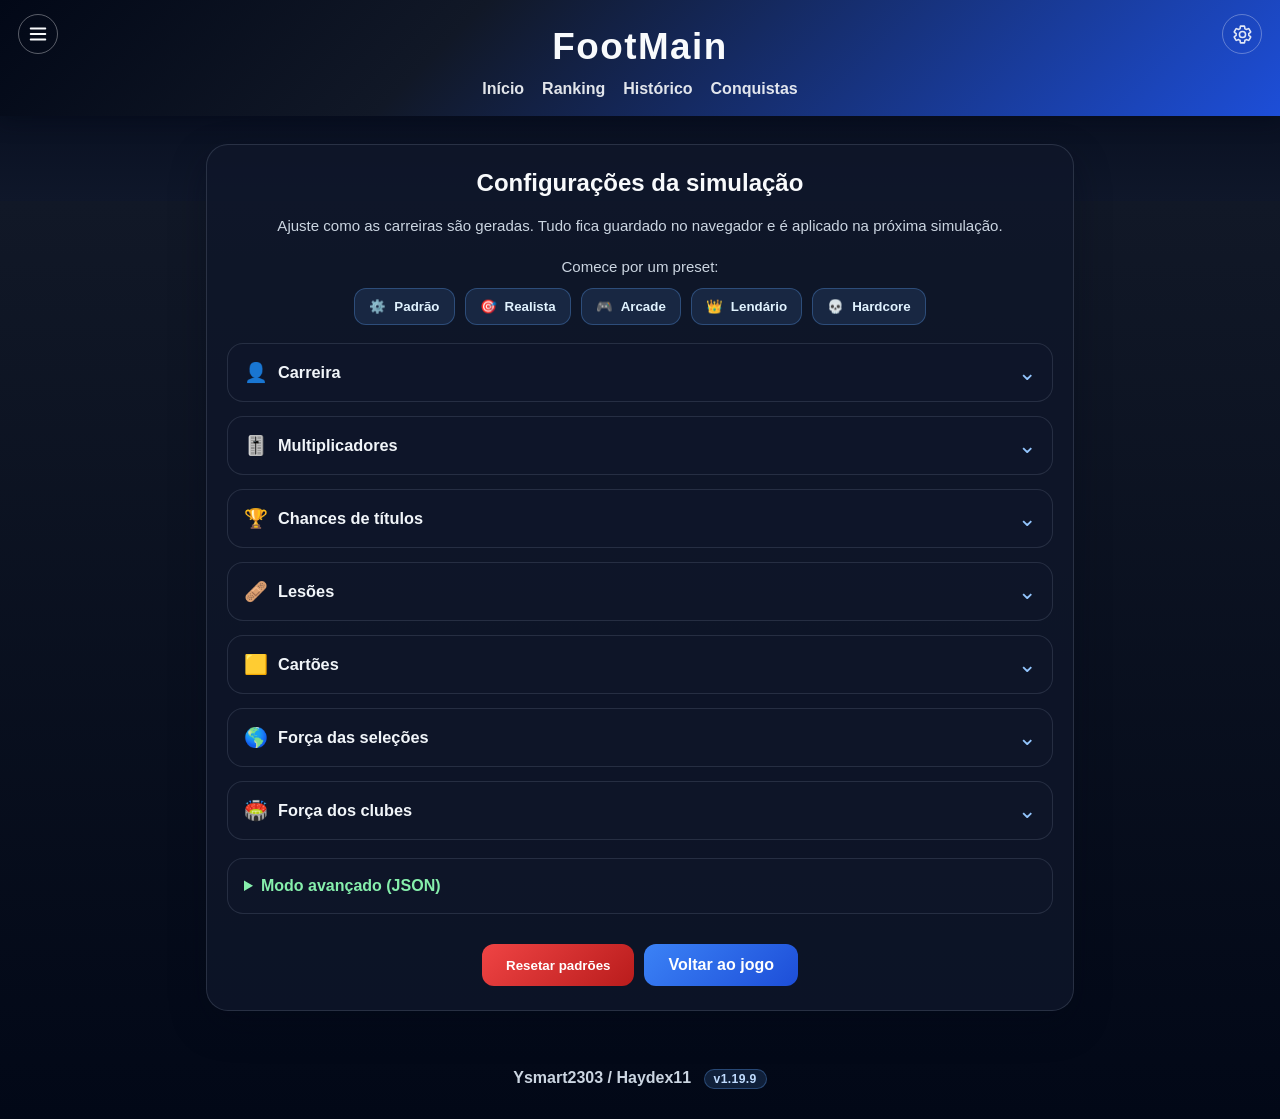
==== commit 53cfc5e9: "V1.19.9 Adicionado historico de atualizaçoes" ====
--- a/configuracoes.html
+++ b/configuracoes.html
@@ -43,6 +43,41 @@
                 <button type="button" data-theme-choice="dark" aria-pressed="true">Escuro</button>
                 <button type="button" data-theme-choice="light" aria-pressed="false">Claro</button>
             </div>
+        </section>
+        <section class="update-history" aria-label="Histórico de atualização">
+            <details>
+                <summary>Histórico de atualização</summary>
+                <p class="update-history__intro">Principais mudanças registradas entre as versões 1.2.1 e 1.19.8:</p>
+                <ol class="update-history__list">
+                    <li><strong>v1.19.8</strong> — Substituição de “caps” por “jogos” nas estatísticas da seleção.</li>
+                    <li><strong>v1.19.7</strong> — Reorganização dos botões de ação da carreira.</li>
+                    <li><strong>v1.19.6</strong> — Correções de bugs.</li>
+                    <li><strong>v1.19.5</strong> — Estante de troféus para exibir as conquistas da carreira.</li>
+                    <li><strong>v1.19.4</strong> — Eventos narrativos durante a carreira.</li>
+                    <li><strong>v1.19.3</strong> — Ajustes na exibição dos troféus.</li>
+                    <li><strong>v1.19.2</strong> — Sistema de cartões reformulado.</li>
+                    <li><strong>v1.19.1</strong> — Novo layout para o perfil do jogador.</li>
+                    <li><strong>v1.19.0</strong> — Salários e reputação do jogador.</li>
+                    <li><strong>v1.18.0</strong> — Não renovação de contratos e melhorias na escolha do clube-alvo.</li>
+                    <li><strong>v1.17.0</strong> — Novos troféus e opção de aposentadoria.</li>
+                    <li><strong>v1.16.0</strong> — Comparação de carreiras e novos elementos visuais.</li>
+                    <li><strong>v1.15.0</strong> — Simulação de carreira mais realista.</li>
+                    <li><strong>v1.11.4</strong> — Histórico de temporadas e ranking reformulados.</li>
+                    <li><strong>v1.11.3</strong> — Overall incluído no histórico de temporadas.</li>
+                    <li><strong>v1.11.0–1.11.2</strong> — Novas ligas, clubes, seleções e títulos.</li>
+                    <li><strong>v1.10.0–1.10.1</strong> — Atualização de troféus, seleções e títulos.</li>
+                    <li><strong>v1.9.0</strong> — Sistema de lesões.</li>
+                    <li><strong>v1.9.1</strong> — Idade de encerramento mostrada no resumo final.</li>
+                    <li><strong>v1.4.6</strong> — Ajustes de aleatoriedade na simulação de carreira completa.</li>
+                    <li><strong>v1.4.2</strong> — Correção do campo de futebol interativo.</li>
+                    <li><strong>v1.4.1</strong> — Seções de histórico e ranking transformadas em painéis expansíveis.</li>
+                    <li><strong>v1.4.0</strong> — Reformulação visual e melhorias nas configurações.</li>
+                    <li><strong>v1.3.1</strong> — Configurações organizadas em seções expansíveis.</li>
+                    <li><strong>v1.3.0</strong> — Potencial evolutivo do jogador.</li>
+                    <li><strong>v1.2.1</strong> — Força dos clubes adicionada à simulação.</li>
+                </ol>
+                <p class="update-history__note">A lista reúne as mudanças com descrição disponível no histórico do projeto; nem todas as versões intermediárias têm notas detalhadas.</p>
+            </details>
         </section>
     </aside>
 
--- a/css/style.css
+++ b/css/style.css
@@ -136,6 +136,8 @@
     inset: 0 auto 0 0;
     z-index: 1002;
     width: min(320px, 86vw);
+    max-height: 100vh;
+    overflow-y: auto;
     padding: 24px;
     background: #0f172a;
     color: #e2e8f0;
@@ -185,6 +187,39 @@
 .theme-picker p {
     color: #94a3b8;
     font-size: 0.9rem;
+}
+
+.update-history {
+    margin-top: 28px;
+    border-top: 1px solid rgba(148, 163, 184, 0.25);
+    padding-top: 18px;
+}
+
+.update-history summary {
+    cursor: pointer;
+    font-size: 1.05rem;
+    font-weight: 700;
+}
+
+.update-history__intro,
+.update-history__note {
+    margin-top: 12px;
+    color: #94a3b8;
+    font-size: 0.82rem;
+    line-height: 1.45;
+}
+
+.update-history__list {
+    display: grid;
+    gap: 10px;
+    margin: 14px 0;
+    padding-left: 20px;
+    font-size: 0.82rem;
+    line-height: 1.45;
+}
+
+.update-history__list strong {
+    color: #facc15;
 }
 
 .theme-options {
@@ -274,8 +309,7 @@
     padding: 18px 20px;
 }
 
-.player-card__header,
-.player-card__meta {
+.player-card__header {
     display: flex;
     justify-content: space-between;
     align-items: center;
@@ -291,12 +325,6 @@
 .player-card__header strong {
     font-size: 1.2rem;
     color: #f8fafc;
-}
-
-.player-card__meta {
-    color: #bfdbfe;
-    font-size: 0.9rem;
-    flex-wrap: wrap;
 }
 
 #inputs {
@@ -410,6 +438,11 @@
     border: 1px solid rgba(148, 163, 184, 0.2);
     padding: 20px;
     border-radius: 16px;
+}
+
+#resultados[hidden],
+.resumo-final[hidden] {
+    display: none;
 }
 
 #nomes,
@@ -659,8 +692,32 @@
     color: #bbf7d0;
 }
 
+.evento-tag.defesa-ultimo-lance,
+.evento-tag.penalti-defendido,
+.evento-tag.falta-defendida,
+.evento-tag.contra-ataque-desarmado,
+.evento-tag.interceptacao-decisiva {
+    border-color: rgba(96, 165, 250, 0.4);
+    background: rgba(59, 130, 246, 0.14);
+    color: #bfdbfe;
+}
+
+.evento-tag.cartao-amarelo,
+.evento-tag.falta-sofrida-goleiro {
+    border-color: rgba(251, 191, 36, 0.4);
+    background: rgba(245, 158, 11, 0.14);
+    color: #fde68a;
+}
+
+.evento-tag.suspensao-amarelos {
+    border-color: rgba(251, 191, 36, 0.4);
+    background: rgba(245, 158, 11, 0.14);
+    color: #fde68a;
+}
+
 .evento-tag.lesao,
-.evento-tag.cartao-vermelho {
+.evento-tag.cartao-vermelho,
+.evento-tag.penalti-causado {
     border-color: rgba(248, 113, 113, 0.35);
     background: rgba(239, 68, 68, 0.12);
     color: #fecaca;
@@ -688,6 +745,7 @@
 html[data-theme="light"] .evento-tag.lesao-moderada { color: #9a3412 !important; }
 html[data-theme="light"] .evento-tag.lesao-grave    { color: #9f1239 !important; }
 html[data-theme="light"] .evento-tag.lesao-carreira { color: #7f1d1d !important; }
+html[data-theme="light"] .evento-tag.suspensao-amarelos { color: #92400e !important; }
 
 .evento-tag.sem-eventos {
     color: #cbd5e1;
@@ -754,9 +812,12 @@
 
 
 
-#limparHistorico,
+#limparHistorico {
+    margin-bottom: 16px;
+    background: linear-gradient(135deg, #ef4444, #dc2626);
+}
+
 #limparRanking {
-    margin-bottom: 16px;
     background: linear-gradient(135deg, #ef4444, #dc2626);
 }
 
@@ -886,9 +947,7 @@
         overflow-wrap: anywhere;
     }
 
-    .player-card__meta {
-        gap: 8px 14px;
-    }
+    /* no player-card__meta, o <strong id="perfil-caps"> ganha destaque */
 
     #inputs,
     #posi {
@@ -2186,7 +2245,7 @@
 }
 
 /* Sistema de atributos e evolução do jogador */
-#inicio { grid-template-areas: "perfil perfil" "inputs posicao" "resultados resultados" "atributos atributos" "acoes acoes" "resumo resumo"; grid-template-rows: min-content repeat(3, min-content); }
+#inicio { grid-template-areas: "perfil perfil" "inputs posicao" "resultados resultados" "acoes acoes" "atributos atributos" "resumo resumo"; grid-template-rows: min-content repeat(3, min-content); }
 .atributos-painel { grid-area: atributos; min-width: 0; padding: 20px; border: 1px solid rgba(148,163,184,.22); border-radius: 16px; background: linear-gradient(145deg,rgba(15,23,42,.95),rgba(20,35,54,.85)); }
 .atributos-titulo { display:flex; align-items:flex-start; justify-content:space-between; gap:14px; margin-bottom:18px; }
 .atributos-titulo h3 { font-size:1.15rem; margin-bottom:6px; color:#f8fafc; }
@@ -2261,8 +2320,22 @@
     color: #166534 !important;
 }
 
+html[data-theme="light"] .evento-tag.defesa-ultimo-lance,
+html[data-theme="light"] .evento-tag.penalti-defendido,
+html[data-theme="light"] .evento-tag.falta-defendida,
+html[data-theme="light"] .evento-tag.contra-ataque-desarmado,
+html[data-theme="light"] .evento-tag.interceptacao-decisiva {
+    color: #1d4ed8 !important;
+}
+
+html[data-theme="light"] .evento-tag.cartao-amarelo,
+html[data-theme="light"] .evento-tag.falta-sofrida-goleiro {
+    color: #92400e !important;
+}
+
 html[data-theme="light"] .evento-tag.lesao,
-html[data-theme="light"] .evento-tag.cartao-vermelho {
+html[data-theme="light"] .evento-tag.cartao-vermelho,
+html[data-theme="light"] .evento-tag.penalti-causado {
     color: #991b1b !important;
 }
 
@@ -2434,9 +2507,15 @@
 }
 
 html[data-theme="light"] .theme-picker p,
+html[data-theme="light"] .update-history__intro,
+html[data-theme="light"] .update-history__note,
 html[data-theme="light"] footer,
 html[data-theme="light"] footer a {
     color: #1e3a5f;
+}
+
+html[data-theme="light"] .update-history__list strong {
+    color: #92400e;
 }
 
 /* Campo interativo 4-3-3 */
@@ -3189,4 +3268,1009 @@
 
 html[data-theme="light"] #lista-ranking .remover-ranking:hover {
     background: linear-gradient(135deg, #dc2626, #b91c1c);
+}
+/* Comparação direta de carreiras */
+.modal-comparacao[hidden] { display: none !important; }
+.modal-comparacao { position: fixed; inset: 0; z-index: 1000; display: flex; align-items: center; justify-content: center; padding: 18px; background: rgba(0,0,0,.72); }
+.modal-comparacao__painel { position: relative; width: min(960px, 100%); max-height: 90vh; overflow: auto; padding: 24px; border: 1px solid var(--borda, #344054); border-radius: 16px; background: var(--fundo-card, #131a28); color: var(--texto, #f5f7f9); }
+.modal-comparacao__fechar { position: absolute; top: 10px; right: 14px; border: 0; background: transparent; color: inherit; font-size: 30px; cursor: pointer; }
+.tabela-comparacao { width: 100%; overflow-x: auto; margin: 12px 0 20px; }
+.tabela-comparacao table { width: 100%; border-collapse: collapse; }
+.tabela-comparacao th, .tabela-comparacao td { padding: 9px 12px; border-bottom: 1px solid rgba(150,160,180,.22); text-align: left; }
+.tabela-comparacao thead th { background: rgba(120,150,156,.12); }
+.tabela-comparacao td { text-align: center; }
+.tabela-comparacao .comparacao-vencedor { color: #22c55e; font-weight: 800; background: rgba(34,197,94,.09); }
+.grafico-comparacao { display: block; width: 100%; max-height: 300px; overflow: visible; }
+#resultado-comparacao h3 { margin: 22px 0 8px; }
+@media (max-width: 600px) { .modal-comparacao { padding: 8px; } .modal-comparacao__painel { padding: 18px 12px; } .tabela-comparacao th, .tabela-comparacao td { padding: 7px; font-size: .85rem; } }
+
+
+/* Stats */
+
+.temporada-stats-blocos {
+    display: flex;
+    flex-direction: column;
+    gap: 12px;
+}
+
+/* Bloco principal: 3 cards grandes com sub-split */
+.temporada-stats.temporada-stats--principal {
+    grid-template-columns: repeat(3, minmax(0, 1fr));
+    gap: 10px;
+}
+
+/* Bloco secundário: 4 cards compactos */
+.temporada-stats.temporada-stats--secundaria {
+    grid-template-columns: repeat(4, minmax(0, 1fr));
+    gap: 8px;
+}
+
+/* Sub-split clube/seleção dentro do card */
+.stat-card--split {
+    padding-bottom: 10px;
+    gap: 4px;
+}
+
+.stat-sub {
+    display: flex;
+    gap: 4px;
+    margin-top: 2px;
+    flex-wrap: wrap;
+    justify-content: center;
+    font-variant-numeric: tabular-nums;
+}
+
+.stat-sub-item {
+    display: inline-flex;
+    align-items: center;
+    gap: 2px;
+    padding: 2px 7px;
+    border-radius: 999px;
+    font-size: 0.68rem;
+    font-weight: 800;
+    line-height: 1.2;
+}
+
+.stat-sub-item--clube {
+    background: rgba(59, 130, 246, 0.14);
+    border: 1px solid rgba(59, 130, 246, 0.32);
+    color: #bfdbfe;
+}
+
+.stat-sub-item--selecao {
+    background: rgba(251, 191, 36, 0.14);
+    border: 1px solid rgba(251, 191, 36, 0.35);
+    color: #fef3c7;
+}
+
+.stat-sub-item--vazio {
+    background: rgba(148, 163, 184, 0.08);
+    border-color: rgba(148, 163, 184, 0.18);
+    color: #64748b;
+    font-weight: 500;
+    font-style: italic;
+}
+
+/* Responsivo */
+@media (max-width: 600px) {
+    .temporada-stats.temporada-stats--principal {
+        grid-template-columns: repeat(3, minmax(0, 1fr));
+    }
+    .temporada-stats.temporada-stats--secundaria {
+        grid-template-columns: repeat(2, minmax(0, 1fr));
+    }
+}
+
+/* Tema claro */
+html[data-theme="light"] .stat-sub-item--clube {
+    background: #dbeafe;
+    border-color: #93c5fd;
+    color: #1d4ed8;
+}
+html[data-theme="light"] .stat-sub-item--selecao {
+    background: #fef3c7;
+    border-color: #facc15;
+    color: #713f12;
+}
+html[data-theme="light"] .stat-sub-item--vazio {
+    background: #e0ecff;
+    border-color: #bfdbfe;
+    color: #64748b;
+}
+
+.trajetoria-stats-split {
+    display: flex;
+    flex-wrap: wrap;
+    gap: 6px;
+}
+
+.split-pill {
+    display: inline-flex;
+    align-items: center;
+    gap: 4px;
+    padding: 4px 10px;
+    border-radius: 999px;
+    font-size: 0.74rem;
+    font-weight: 700;
+    font-variant-numeric: tabular-nums;
+    border: 1px solid transparent;
+}
+
+.split-pill--clube {
+    background: rgba(59, 130, 246, 0.1);
+    border-color: rgba(59, 130, 246, 0.32);
+    color: #bfdbfe;
+}
+
+.split-pill--selecao {
+    background: rgba(251, 191, 36, 0.1);
+    border-color: rgba(251, 191, 36, 0.32);
+    color: #fef3c7;
+}
+
+.split-pill--vazio {
+    opacity: 0.55;
+    font-style: italic;
+    font-weight: 500;
+}
+
+html[data-theme="light"] .split-pill--clube {
+    background: #dbeafe;
+    border-color: #93c5fd;
+    color: #1d4ed8;
+}
+html[data-theme="light"] .split-pill--selecao {
+    background: #fef3c7;
+    border-color: #facc15;
+    color: #713f12;
+}
+
+/* Resumo final */
+
+.resumo-selecao-detalhes {
+    margin-top: 16px;
+    padding: 14px 16px;
+    border-radius: 12px;
+    background: linear-gradient(135deg, rgba(251, 191, 36, 0.08), rgba(59, 130, 246, 0.08));
+    border: 1px solid rgba(251, 191, 36, 0.28);
+}
+
+.resumo-selecao-detalhes h4 {
+    font-size: 0.78rem;
+    text-transform: uppercase;
+    letter-spacing: 0.08em;
+    color: #fde68a;
+    margin-bottom: 10px;
+    text-align: center;
+    font-weight: 800;
+}
+
+.resumo-selecao-detalhes p {
+    margin: 6px 0;
+    text-align: center;
+    color: #cbd5e1;
+    font-size: 0.9rem;
+    line-height: 1.5;
+}
+
+.resumo-selecao-detalhes strong {
+    color: #f8fafc;
+    font-size: 1rem;
+    font-variant-numeric: tabular-nums;
+}
+
+html[data-theme="light"] .resumo-selecao-detalhes {
+    background: linear-gradient(135deg, #fef3c7, #dbeafe);
+    border-color: #facc15;
+}
+html[data-theme="light"] .resumo-selecao-detalhes h4 { color: #713f12; }
+html[data-theme="light"] .resumo-selecao-detalhes p { color: #334155; }
+html[data-theme="light"] .resumo-selecao-detalhes strong { color: #172554; }
+
+.temporada-stats.ranking-stats {
+    grid-template-columns: repeat(auto-fit, minmax(96px, 1fr));
+}
+
+.acoes-ranking {
+    display: flex;
+    flex-wrap: wrap;
+    gap: 10px;
+    margin-bottom: 16px;
+}
+
+.acoes-ranking > button {
+    flex: 1 1 auto;
+    min-width: 0;
+}
+
+@media (max-width: 600px) {
+    .acoes-ranking {
+        flex-direction: column;
+    }
+}
+
+/* ========== Aposentadoria / Despedida ========== */
+.btn-aposentar {
+    background: linear-gradient(135deg, #7c3aed, #a855f7);
+    color: #fff;
+    border: none;
+    padding: 12px 20px;
+    border-radius: 10px;
+    font-weight: 600;
+    cursor: pointer;
+    transition: transform .2s, box-shadow .2s;
+}
+.btn-aposentar:hover { transform: translateY(-2px); box-shadow: 0 6px 20px rgba(168,85,247,.4); }
+.btn-aposentar:disabled { opacity: .5; cursor: not-allowed; transform: none; }
+
+.card-despedida {
+    margin-top: 24px;
+    padding: 28px 20px;
+    border-radius: 16px;
+    background: linear-gradient(135deg, rgba(251,191,36,.08), rgba(245,158,11,.04));
+    border: 2px solid #fbbf24;
+    text-align: center;
+    box-shadow: 0 4px 24px rgba(251,191,36,.18);
+}
+.card-despedida .despedida-badge {
+    display: inline-block;
+    padding: 6px 18px;
+    background: #fbbf24;
+    color: #111;
+    border-radius: 999px;
+    font-size: 12px;
+    font-weight: 700;
+    letter-spacing: .5px;
+    margin-bottom: 12px;
+}
+.card-despedida .despedida-titulo {
+    font-size: 26px;
+    margin: 6px 0 4px;
+    color: #fbbf24;
+    font-weight: 800;
+}
+.card-despedida .despedida-subtitulo {
+    font-size: 14px;
+    color: #9ca3af;
+    margin-bottom: 18px;
+}
+.card-despedida .despedida-stats {
+    display: grid;
+    grid-template-columns: repeat(auto-fit, minmax(90px, 1fr));
+    gap: 10px;
+    margin: 16px 0;
+}
+.card-despedida .despedida-stat {
+    background: rgba(255,255,255,.05);
+    padding: 12px 8px;
+    border-radius: 10px;
+}
+.card-despedida .despedida-stat span {
+    display: block;
+    font-size: 10px;
+    color: #9ca3af;
+    text-transform: uppercase;
+    letter-spacing: .8px;
+}
+.card-despedida .despedida-stat strong {
+    display: block;
+    font-size: 20px;
+    color: #fbbf24;
+    margin-top: 4px;
+    font-weight: 800;
+}
+.card-despedida .despedida-status {
+    display: inline-block;
+    margin: 12px 0;
+    padding: 8px 22px;
+    background: linear-gradient(90deg, #fbbf24, #f59e0b);
+    color: #111;
+    border-radius: 999px;
+    font-weight: 700;
+    font-size: 14px;
+}
+.card-despedida .despedida-titulos {
+    margin-top: 16px;
+    font-size: 13px;
+    color: #e5e7eb;
+    text-align: left;
+}
+.card-despedida .despedida-titulos p { margin: 4px 0; }
+
+.tag-conquista { display: inline-block; padding: 2px 10px; border-radius: 999px; font-size: 11px; margin: 2px; }
+.tag-conquista--coletivo { background: rgba(34,197,94,.15); color: #22c55e; }
+.tag-conquista--individual { background: rgba(96,165,250,.15); color: #60a5fa; }
+
+/* ==========================================
+   Mercado / finanças do jogador
+   ========================================== */
+.mercado-resultados {
+    flex: 0 0 100%;
+    display: grid;
+    grid-template-columns: repeat(3, minmax(0, 1fr));
+    gap: 10px;
+    margin-top: 14px;
+    padding-top: 14px;
+    border-top: 1px solid rgba(148, 163, 184, 0.2);
+}
+
+.mercado-resultados > div {
+    display: flex;
+    flex-direction: column;
+    gap: 4px;
+    padding: 10px 12px;
+    border-radius: 10px;
+    background: rgba(16, 185, 129, 0.08);
+    border: 1px solid rgba(16, 185, 129, 0.22);
+    min-width: 0;
+}
+
+.mercado-resultados span {
+    color: #94a3b8;
+    font-size: 0.7rem;
+    text-transform: uppercase;
+    font-weight: 700;
+    letter-spacing: 0.04em;
+}
+
+.mercado-resultados strong {
+    color: #a7f3d0;
+    font-size: 1rem;
+    font-variant-numeric: tabular-nums;
+    overflow-wrap: anywhere;
+}
+
+.resumo-mercado {
+    margin-top: 16px;
+    padding: 14px 16px;
+    border-radius: 12px;
+    background: linear-gradient(135deg, rgba(16, 185, 129, 0.08), rgba(59, 130, 246, 0.08));
+    border: 1px solid rgba(16, 185, 129, 0.28);
+}
+
+.resumo-mercado h4 {
+    font-size: 0.78rem;
+    text-transform: uppercase;
+    letter-spacing: 0.08em;
+    color: #86efac;
+    margin-bottom: 10px;
+    text-align: center;
+    font-weight: 800;
+}
+
+.resumo-mercado-grid {
+    display: grid;
+    grid-template-columns: 1fr auto;
+    gap: 8px 14px;
+    align-items: center;
+}
+
+.resumo-mercado-grid span {
+    color: #cbd5e1;
+    font-weight: 600;
+    font-size: 0.9rem;
+}
+
+.resumo-mercado-grid strong {
+    color: #f8fafc;
+    font-variant-numeric: tabular-nums;
+    text-align: right;
+}
+
+/* Badges de mercado (histórico) */
+.badge--rep    { background: rgba(251, 191, 36, 0.15); border-color: rgba(251, 191, 36, 0.4); color: #fef3c7; }
+.badge--valor  { background: rgba(16, 185, 129, 0.15); border-color: rgba(16, 185, 129, 0.4); color: #a7f3d0; }
+.badge--salario{ background: rgba(96, 165, 250, 0.15); border-color: rgba(96, 165, 250, 0.4); color: #bfdbfe; }
+
+/* Grade secundária do histórico agora aceita 5 itens */
+.temporada-stats.temporada-stats--secundaria {
+    grid-template-columns: repeat(auto-fit, minmax(90px, 1fr));
+}
+
+/* Negociação salarial no modal */
+.opcao-clube-salario {
+    display: flex;
+    flex-direction: column;
+    gap: 2px;
+    margin-top: 6px;
+}
+
+.opcao-clube-salario > small {
+    color: #cbd5e1;
+    font-size: 0.78rem;
+    line-height: 1.3;
+}
+
+.opcao-clube-salario .salario-aumento { color: #86efac; font-weight: 700; }
+.opcao-clube-salario .salario-reducao { color: #fca5a5; font-weight: 700; }
+
+@media (max-width: 600px) {
+    .mercado-resultados { grid-template-columns: 1fr; }
+    .resumo-mercado-grid { gap: 6px 12px; }
+    .resumo-mercado-grid span { font-size: 0.85rem; }
+}
+
+/* Tema claro */
+html[data-theme="light"] .mercado-resultados > div {
+    background: #dcfce7;
+    border-color: #86efac;
+}
+html[data-theme="light"] .mercado-resultados span { color: #166534; }
+html[data-theme="light"] .mercado-resultados strong { color: #14532d; }
+
+html[data-theme="light"] .resumo-mercado {
+    background: linear-gradient(135deg, #dcfce7, #dbeafe);
+    border-color: #86efac;
+}
+html[data-theme="light"] .resumo-mercado h4 { color: #166534; }
+html[data-theme="light"] .resumo-mercado-grid span { color: #334155; }
+html[data-theme="light"] .resumo-mercado-grid strong { color: #172554; }
+
+html[data-theme="light"] .badge--rep     { background: #fef9c3; border-color: #facc15; color: #713f12; }
+html[data-theme="light"] .badge--valor   { background: #dcfce7; border-color: #86efac; color: #166534; }
+html[data-theme="light"] .badge--salario { background: #dbeafe; border-color: #93c5fd; color: #1d4ed8; }
+
+html[data-theme="light"] .opcao-clube-salario > small { color: #475569; }
+html[data-theme="light"] .opcao-clube-salario .salario-aumento { color: #15803d; }
+html[data-theme="light"] .opcao-clube-salario .salario-reducao { color: #991b1b; }
+
+/* ==========================================
+   Player Card — redesign limpo
+   ========================================== */
+
+.player-card {
+    grid-area: perfil;
+    width: 100%;
+    display: flex;
+    flex-direction: column;
+    gap: 18px;
+    padding: 20px;
+    background: linear-gradient(135deg, rgba(16, 185, 129, 0.12), rgba(59, 130, 246, 0.12));
+    border: 1px solid rgba(52, 211, 153, 0.28);
+    border-radius: 18px;
+}
+
+/* ---------- Header ---------- */
+.player-card__header {
+    display: flex;
+    flex-direction: column;
+    gap: 6px;
+    align-items: stretch;
+    justify-content: flex-start;
+    margin: 0;
+}
+
+.player-card__eyebrow {
+    font-size: 0.7rem;
+    text-transform: uppercase;
+    letter-spacing: 0.08em;
+    color: #94a3b8;
+    font-weight: 700;
+}
+
+.player-card__identity {
+    display: flex;
+    align-items: center;
+    justify-content: space-between;
+    gap: 12px;
+    flex-wrap: wrap;
+}
+
+.player-card__name {
+    font-size: 1.6rem;
+    font-weight: 800;
+    color: #f8fafc;
+    line-height: 1.15;
+    overflow-wrap: anywhere;
+    min-width: 0;
+}
+
+.player-card__chips {
+    display: flex;
+    gap: 6px;
+    flex-wrap: wrap;
+}
+
+.player-chip {
+    display: inline-flex;
+    align-items: baseline;
+    gap: 4px;
+    padding: 4px 10px;
+    border-radius: 999px;
+    background: rgba(15, 23, 42, 0.55);
+    border: 1px solid rgba(148, 163, 184, 0.25);
+    color: #cbd5e1;
+    font-size: 0.78rem;
+    font-weight: 600;
+    white-space: nowrap;
+}
+
+.player-chip strong {
+    color: #f8fafc;
+    font-weight: 800;
+    font-variant-numeric: tabular-nums;
+}
+
+/* ---------- Sections (Clube / Contrato / Seleção) ---------- */
+.player-card__sections {
+    display: grid;
+    grid-template-columns: repeat(3, minmax(0, 1fr));
+    gap: 14px;
+    padding: 16px 0;
+    border-top: 1px solid rgba(148, 163, 184, 0.15);
+    border-bottom: 1px solid rgba(148, 163, 184, 0.15);
+}
+
+.player-card__section {
+    display: flex;
+    flex-direction: column;
+    gap: 4px;
+    min-width: 0;
+}
+
+.player-card__section-label {
+    font-size: 0.68rem;
+    text-transform: uppercase;
+    letter-spacing: 0.06em;
+    color: #94a3b8;
+    font-weight: 700;
+}
+
+.player-card__section-value {
+    color: #f8fafc;
+    font-size: 0.95rem;
+    font-weight: 700;
+    line-height: 1.3;
+    overflow-wrap: anywhere;
+}
+
+.player-card__section-detail {
+    color: #94a3b8;
+    font-size: 0.78rem;
+    font-weight: 500;
+    line-height: 1.35;
+    overflow-wrap: anywhere;
+}
+
+.player-card__badge {
+    align-self: flex-start;
+    margin-top: 4px;
+    padding: 3px 9px;
+    border-radius: 7px;
+    background: rgba(250, 204, 21, 0.12);
+    border: 1px solid rgba(250, 204, 21, 0.35);
+    color: #fde68a;
+    font-size: 0.72rem;
+    font-weight: 700;
+    white-space: nowrap;
+    max-width: 100%;
+    overflow: hidden;
+    text-overflow: ellipsis;
+}
+
+.player-card__badge[hidden] { display: none; }
+
+/* Cores específicas por status */
+.player-card__badge[data-status="lenda"] {
+    background: rgba(168, 85, 247, 0.15);
+    border-color: rgba(168, 85, 247, 0.45);
+    color: #e9d5ff;
+}
+.player-card__badge[data-status="idolo"] {
+    background: rgba(59, 130, 246, 0.15);
+    border-color: rgba(59, 130, 246, 0.45);
+    color: #bfdbfe;
+}
+.player-card__badge[data-status="camisa-aposentada"] {
+    background: rgba(250, 204, 21, 0.18);
+    border-color: rgba(250, 204, 21, 0.55);
+    color: #fef3c7;
+}
+
+/* ---------- Market ---------- */
+.player-card__market {
+    display: grid;
+    grid-template-columns: repeat(3, minmax(0, 1fr));
+    gap: 8px;
+}
+
+.player-card__stat {
+    display: flex;
+    flex-direction: column;
+    gap: 3px;
+    padding: 10px 12px;
+    border-radius: 10px;
+    background: rgba(16, 185, 129, 0.08);
+    border: 1px solid rgba(16, 185, 129, 0.22);
+    min-width: 0;
+}
+
+.player-card__stat-label {
+    font-size: 0.65rem;
+    text-transform: uppercase;
+    letter-spacing: 0.05em;
+    color: #94a3b8;
+    font-weight: 700;
+}
+
+.player-card__stat-value {
+    color: #a7f3d0;
+    font-size: 0.98rem;
+    font-weight: 800;
+    font-variant-numeric: tabular-nums;
+    overflow-wrap: anywhere;
+}
+
+/* ---------- Responsivo ---------- */
+@media (max-width: 600px) {
+    .player-card {
+        padding: 16px;
+        gap: 14px;
+    }
+
+    .player-card__name {
+        font-size: 1.35rem;
+    }
+
+    .player-card__sections {
+        grid-template-columns: 1fr;
+        gap: 14px;
+    }
+
+    .player-card__section {
+        padding-left: 10px;
+        border-left: 2px solid rgba(52, 211, 153, 0.35);
+    }
+
+    .player-card__market {
+        gap: 6px;
+    }
+
+    .player-card__stat {
+        padding: 8px 8px;
+    }
+
+    .player-card__stat-label {
+        font-size: 0.6rem;
+    }
+
+    .player-card__stat-value {
+        font-size: 0.88rem;
+    }
+}
+
+/* ---------- Tema claro ---------- */
+html[data-theme="light"] .player-card {
+    background: linear-gradient(135deg, #dbeafe, #eff6ff);
+    border-color: #93c5fd;
+}
+html[data-theme="light"] .player-card__eyebrow,
+html[data-theme="light"] .player-card__section-label,
+html[data-theme="light"] .player-card__section-detail,
+html[data-theme="light"] .player-card__stat-label { color: #475569; }
+
+html[data-theme="light"] .player-card__name,
+html[data-theme="light"] .player-card__section-value,
+html[data-theme="light"] .player-chip strong { color: #172554; }
+
+html[data-theme="light"] .player-chip {
+    background: #f8fbff;
+    border-color: #93c5fd;
+    color: #334155;
+}
+
+html[data-theme="light"] .player-card__badge {
+    background: #fef9c3;
+    border-color: #facc15;
+    color: #713f12;
+}
+html[data-theme="light"] .player-card__badge[data-status="lenda"] {
+    background: #ede9fe; border-color: #c4b5fd; color: #5b21b6;
+}
+html[data-theme="light"] .player-card__badge[data-status="idolo"] {
+    background: #dbeafe; border-color: #93c5fd; color: #1d4ed8;
+}
+
+html[data-theme="light"] .player-card__stat {
+    background: #dcfce7;
+    border-color: #86efac;
+}
+html[data-theme="light"] .player-card__stat-value { color: #14532d; }
+
+/* Visualizações da trajetória da carreira */
+.grafico-evolucao-wrap { width: 100%; overflow-x: auto; margin: 8px 0 18px; }
+.grafico-evolucao { display: block; width: 100%; min-width: 280px; max-height: 260px; }
+.visual-vazio, .heatmap-legenda { font-size: .82rem; opacity: .75; }
+.heatmap-temporadas { display: grid; grid-template-columns: repeat(auto-fill, minmax(76px, 1fr)); gap: 8px; margin: 12px 0 6px; }
+.heatmap-celula { display: flex; flex-direction: column; gap: 3px; padding: 9px 7px; border: 1px solid rgba(34,197,94,.25); border-radius: 8px; background: color-mix(in srgb, #22c55e var(--heat), transparent); font-size: .76rem; }
+.heatmap-celula strong { font-size: .8rem; }
+.heatmap-celula span { opacity: .88; }
+.heatmap-legenda { margin-top: 7px; }
+@media (max-width: 480px) {
+  .heatmap-temporadas { grid-template-columns: repeat(auto-fill, minmax(65px, 1fr)); gap: 6px; }
+}
+
+/* Eventos narrativos da carreira */
+.evento-tag.troca-treinador,
+.evento-tag.rumor-transferencia,
+.evento-tag.convocacao-surpresa {
+    border-color: rgba(96, 165, 250, 0.45);
+    background: rgba(59, 130, 246, 0.14);
+    color: #bfdbfe;
+}
+.evento-tag.conflito-treinador,
+.evento-tag.pedido-transferencia {
+    border-color: rgba(248, 113, 113, 0.45);
+    background: rgba(239, 68, 68, 0.13);
+    color: #fecaca;
+}
+.evento-tag.idolo-torcida,
+.evento-tag.capitao-time {
+    border-color: rgba(74, 222, 128, 0.45);
+    background: rgba(34, 197, 94, 0.14);
+    color: #bbf7d0;
+}
+.evento-tag.pedido-aumento {
+    border-color: rgba(250, 204, 21, 0.45);
+    background: rgba(234, 179, 8, 0.14);
+    color: #fef08a;
+}
+.evento-tag.aposentadoria-selecao,
+.evento-tag.aposentadoria-voluntaria {
+    border-color: rgba(192, 132, 252, 0.45);
+    background: rgba(168, 85, 247, 0.14);
+    color: #e9d5ff;
+}
+
+/* ============================================
+   Sala de troféus — estante realista
+   ============================================ */
+.sala-trofeus-estante {
+    margin: 12px 0 20px;
+    padding: 24px 14px 6px;
+    border-radius: 10px;
+    background:
+        radial-gradient(ellipse at top, rgba(250, 204, 21, 0.12), transparent 60%),
+        linear-gradient(180deg, #2a1810 0%, #1a0f08 45%, #2a1810 100%);
+    border: 2px solid #4a2810;
+    border-top: 5px solid #6b4423;
+    border-bottom: 5px solid #4a2810;
+    box-shadow:
+        inset 0 0 60px rgba(0, 0, 0, 0.7),
+        inset 0 2px 0 rgba(255, 220, 150, 0.15),
+        0 8px 24px rgba(0, 0, 0, 0.4);
+    position: relative;
+    overflow: hidden;
+}
+
+.estante-prateleira {
+    position: relative;
+    margin-bottom: 6px;
+}
+.estante-prateleira:last-child { margin-bottom: 0; }
+
+.estante-trofeus {
+    display: flex;
+    justify-content: space-around;
+    align-items: flex-end;
+    gap: 8px;
+    padding: 0 6px 6px;
+    min-height: 110px;
+}
+
+.estante-tabua {
+    height: 14px;
+    background:
+        linear-gradient(180deg, rgba(255, 220, 150, 0.18) 0%, transparent 25%),
+        linear-gradient(180deg, #6b4423 0%, #4a2810 45%, #2a1810 100%);
+    border-radius: 2px;
+    box-shadow:
+        0 5px 10px rgba(0, 0, 0, 0.6),
+        inset 0 1px 0 rgba(255, 220, 150, 0.25),
+        inset 0 -1px 0 rgba(0, 0, 0, 0.5);
+    position: relative;
+    z-index: 2;
+}
+.estante-tabua::after {
+    content: '';
+    position: absolute;
+    left: 2px;
+    right: 2px;
+    bottom: -3px;
+    height: 3px;
+    background: rgba(0, 0, 0, 0.35);
+    border-radius: 0 0 3px 3px;
+    filter: blur(1px);
+}
+
+.trofeu-item {
+    position: relative;
+    display: flex;
+    flex-direction: column;
+    align-items: center;
+    justify-content: flex-end;
+    flex: 1 1 0;
+    min-width: 0;
+    max-width: 120px;
+    filter: drop-shadow(0 4px 6px rgba(0, 0, 0, 0.5));
+    transition: transform 0.25s ease;
+    cursor: default;
+}
+.trofeu-item:hover { transform: translateY(-4px); }
+
+.trofeu-icone {
+    font-size: 2.6rem;
+    line-height: 1;
+    filter: drop-shadow(0 3px 5px rgba(0, 0, 0, 0.4));
+    transition: filter 0.25s ease, transform 0.25s ease;
+    margin-bottom: 4px;
+}
+.trofeu-item:hover .trofeu-icone {
+    filter: drop-shadow(0 0 14px rgba(250, 204, 21, 0.85));
+    transform: scale(1.08);
+}
+
+.trofeu-item--destaque .trofeu-icone {
+    filter:
+        drop-shadow(0 0 8px rgba(250, 204, 21, 0.55))
+        drop-shadow(0 3px 5px rgba(0, 0, 0, 0.5));
+}
+.trofeu-item--destaque:hover .trofeu-icone {
+    filter:
+        drop-shadow(0 0 18px rgba(250, 204, 21, 0.95))
+        drop-shadow(0 0 4px rgba(255, 240, 150, 0.8));
+}
+
+.trofeu-placa {
+    font-size: 0.6rem;
+    color: #fef3c7;
+    text-align: center;
+    padding: 3px 6px;
+    background: linear-gradient(180deg, #3d2311 0%, #1a0f08 100%);
+    border: 1px solid #6b4423;
+    border-radius: 2px;
+    line-height: 1.15;
+    max-width: 100%;
+    overflow: hidden;
+    display: -webkit-box;
+    -webkit-line-clamp: 2;
+    -webkit-box-orient: vertical;
+    box-shadow:
+        inset 0 1px 0 rgba(255, 220, 150, 0.12),
+        0 2px 3px rgba(0, 0, 0, 0.4);
+    position: relative;
+    z-index: 1;
+}
+
+.trofeu-badge {
+    position: absolute;
+    top: -4px;
+    right: -2px;
+    background: linear-gradient(180deg, #facc15, #d97706);
+    color: #1a0f08;
+    border-radius: 999px;
+    font-size: 0.65rem;
+    font-weight: 900;
+    padding: 2px 6px;
+    box-shadow: 0 2px 4px rgba(0, 0, 0, 0.5);
+    border: 1px solid #fef08a;
+    z-index: 3;
+    min-width: 22px;
+    text-align: center;
+    line-height: 1;
+}
+
+/* Tema claro */
+html[data-theme="light"] .sala-trofeus-estante {
+    background:
+        radial-gradient(ellipse at top, rgba(250, 204, 21, 0.25), transparent 60%),
+        linear-gradient(180deg, #d4a574 0%, #b8895a 45%, #d4a574 100%);
+    border-color: #8b5a2b;
+    border-top-color: #a67c52;
+    box-shadow:
+        inset 0 0 40px rgba(139, 90, 43, 0.3),
+        inset 0 2px 0 rgba(255, 255, 255, 0.3),
+        0 8px 24px rgba(139, 90, 43, 0.25);
+}
+html[data-theme="light"] .estante-tabua {
+    background:
+        linear-gradient(180deg, rgba(255, 255, 255, 0.35) 0%, transparent 25%),
+        linear-gradient(180deg, #a67c52 0%, #7a5230 45%, #5d3d23 100%);
+    box-shadow:
+        0 5px 10px rgba(80, 50, 20, 0.4),
+        inset 0 1px 0 rgba(255, 255, 255, 0.4),
+        inset 0 -1px 0 rgba(0, 0, 0, 0.3);
+}
+html[data-theme="light"] .trofeu-placa {
+    background: linear-gradient(180deg, #5d3d23, #3a2415);
+    border-color: #8b5a2b;
+    color: #fef9c3;
+}
+html[data-theme="light"] .trofeu-badge {
+    background: linear-gradient(180deg, #f59e0b, #b45309);
+    color: #fff;
+    border-color: #fef3c7;
+}
+
+@media (max-width: 600px) {
+    .sala-trofeus-estante { padding: 16px 8px 4px; }
+    .estante-trofeus { gap: 4px; padding: 0 2px 4px; min-height: 95px; }
+    .estante-tabua { height: 12px; }
+    .trofeu-icone { font-size: 2rem; margin-bottom: 3px; }
+    .trofeu-placa { font-size: 0.54rem; padding: 2px 4px; }
+    .trofeu-badge { font-size: 0.58rem; padding: 1px 5px; min-width: 18px; }
+}
+
+@media (max-width: 400px) {
+    .trofeu-icone { font-size: 1.7rem; }
+    .trofeu-placa { font-size: 0.5rem; -webkit-line-clamp: 1; }
+}
+
+.trofeu-item { cursor: pointer; }
+.trofeu-item:focus-visible {
+    outline: 2px solid #facc15;
+    outline-offset: 4px;
+    border-radius: 6px;
+}
+
+.trofeu-item--expandido .trofeu-icone {
+    filter:
+        drop-shadow(0 0 14px rgba(250, 204, 21, 0.9))
+        drop-shadow(0 3px 5px rgba(0, 0, 0, 0.5));
+    transform: scale(1.08);
+}
+
+.trofeu-popup {
+    position: fixed;
+    z-index: 9999;
+    max-width: 260px;
+    padding: 9px 13px;
+    background: linear-gradient(180deg, #4a2810 0%, #2a1810 100%);
+    color: #fef3c7;
+    border: 1px solid #a67c52;
+    border-radius: 6px;
+    font-size: 0.78rem;
+    line-height: 1.35;
+    text-align: center;
+    box-shadow:
+        0 10px 24px rgba(0, 0, 0, 0.75),
+        0 0 0 1px rgba(250, 204, 21, 0.15),
+        inset 0 1px 0 rgba(255, 220, 150, 0.2);
+    pointer-events: none;
+    animation: trofeu-popup-in 0.16s ease-out;
+}
+
+.trofeu-popup::after {
+    content: "";
+    position: absolute;
+    top: 100%;
+    left: 50%;
+    transform: translateX(-50%);
+    width: 0;
+    height: 0;
+    border: 7px solid transparent;
+    border-top-color: #a67c52;
+    margin-top: -1px;
+}
+
+@keyframes trofeu-popup-in {
+    from { opacity: 0; transform: translateY(4px) scale(0.96); }
+    to   { opacity: 1; transform: translateY(0) scale(1); }
+}
+
+html[data-theme="light"] .trofeu-popup {
+    background: linear-gradient(180deg, #5d3d23, #3a2415);
+    border-color: #8b5a2b;
+    color: #fef9c3;
+}
+html[data-theme="light"] .trofeu-popup::after {
+    border-top-color: #8b5a2b;
+}
+
+@media (max-width: 600px) {
+    .trofeu-popup {
+        max-width: 200px;
+        font-size: 0.74rem;
+        padding: 8px 11px;
+    }
 }
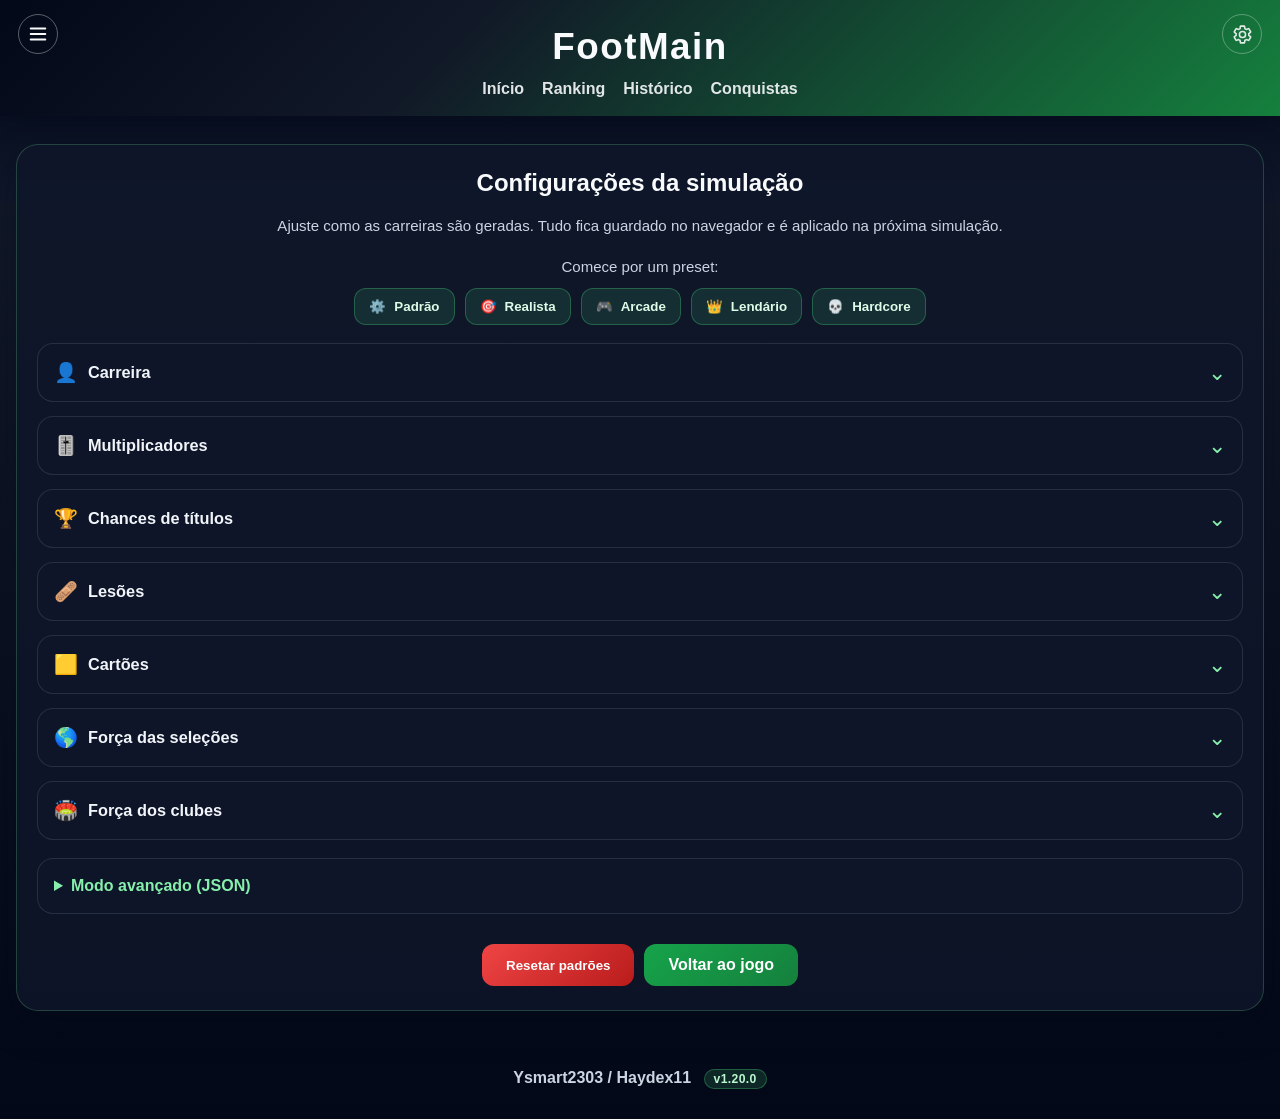
==== commit 0b368e30: "V2.0.1 #2" ====
--- a/configuracoes.html
+++ b/configuracoes.html
@@ -4,6 +4,7 @@
     <meta charset="UTF-8">
     <meta name="viewport" content="width=device-width, initial-scale=1.0">
     <link rel="stylesheet" href="css/style.css">
+    <link rel="stylesheet" href="css/loading.css">
     <script src="js/theme-menu.js" defer></script>
     <title>FootMain · Configurações</title>
 </head>
--- a/css/style.css
+++ b/css/style.css
@@ -22,7 +22,7 @@
     align-items: center;
     gap: 12px;
     padding: 26px 0 18px;
-    background: linear-gradient(135deg, #020817, #111827 35%, #1d4ed8);
+    background: linear-gradient(135deg, #020817, #111827 35%, #15803d);
     color: #f8fafc;
     box-shadow: 0 4px 20px rgba(2, 8, 23, 0.45);
 }
@@ -236,12 +236,13 @@
 }
 
 .theme-options button[aria-pressed="true"] {
-    border-color: #60a5fa;
-    background: rgba(59, 130, 246, 0.25);
+    border-color: #4ade80;
+    background: rgba(16, 185, 129, 0.25);
 }
 
 main {
-    width: min(100%, 900px);
+    width: 100%;
+    max-width: 1600px;
     margin: 28px auto 0;
     display: flex;
     flex-direction: column;
@@ -303,7 +304,7 @@
 
 .player-card {
     width: min(100%, 420px);
-    background: linear-gradient(135deg, rgba(16, 185, 129, 0.18), rgba(59, 130, 246, 0.18));
+    background: linear-gradient(135deg, rgba(16, 185, 129, 0.18), rgba(52, 211, 153, 0.18));
     border: 1px solid rgba(52, 211, 153, 0.3);
     border-radius: 18px;
     padding: 18px 20px;
@@ -368,12 +369,12 @@
 
 #inputs input:focus,
 #inputs select:focus {
-    border-color: #60a5fa;
-    box-shadow: 0 0 0 3px rgba(96, 165, 250, 0.2);
+    border-color: #4ade80;
+    box-shadow: 0 0 0 3px rgba(74, 222, 128, 0.2);
 }
 
 #inputs .clube-alvo-btn {
-    background: linear-gradient(135deg, #2563eb, #1d4ed8);
+    background: linear-gradient(135deg, #15803d, #15803d);
 }
 
 #inputs .input-field--full > * {
@@ -423,21 +424,9 @@
 }
 
 #posi input {
-    accent-color: #60a5fa;
+    accent-color: #4ade80;
     width: 18px;
     height: 18px;
-}
-
-#resultados {
-    width: min(100%, 520px);
-    display: flex;
-    flex-wrap: wrap;
-    gap: 20px 30px;
-    justify-content: center;
-    background: linear-gradient(135deg, rgba(15, 23, 42, 0.95), rgba(30, 41, 59, 0.9));
-    border: 1px solid rgba(148, 163, 184, 0.2);
-    padding: 20px;
-    border-radius: 16px;
 }
 
 #resultados[hidden],
@@ -445,47 +434,14 @@
     display: none;
 }
 
-#nomes,
-#dados {
-    display: flex;
-    flex-direction: column;
-    gap: 10px;
-    min-width: 120px;
-}
-
-#nomes p,
-#dados p {
-    font-weight: 600;
-    color: #e2e8f0;
-}
-
-.titulos-resultados {
-    flex: 0 0 100%;
-    border-top: 1px solid rgba(148, 163, 184, 0.25);
-    padding-top: 14px;
-    color: #e2e8f0;
-    overflow-wrap: anywhere;
-}
-
-.titulos-resultados strong {
-    display: block;
-    margin-bottom: 8px;
-    color: #facc15;
-}
-
-.titulos-resultados p {
-    margin: 6px 0;
-    line-height: 1.45;
-}
-
 .resumo-final {
     width: min(100%, 420px);
-    background: linear-gradient(135deg, rgba(15, 23, 42, 0.96), rgba(30, 64, 175, 0.24), rgba(12, 74, 110, 0.3));
+    background: linear-gradient(135deg, rgba(15, 23, 42, 0.96), rgba(22, 101, 52, 0.24), rgba(6, 78, 59, 0.3));
     border: 1px solid rgba(250, 204, 21, 0.4);
     border-radius: 22px;
     padding: 22px 20px 18px;
     color: #e2e8f0;
-    box-shadow: 0 18px 40px rgba(59, 130, 246, 0.18), inset 0 1px 0 rgba(255, 255, 255, 0.08);
+    box-shadow: 0 18px 40px rgba(16, 185, 129, 0.18), inset 0 1px 0 rgba(255, 255, 255, 0.08);
     position: relative;
     overflow: hidden;
 }
@@ -540,7 +496,7 @@
 .resumo-final > p {
     margin-bottom: 8px;
     text-align: center;
-    color: #dbeafe;
+    color: #dcfce7;
 }
 
 .resumo-final > p strong {
@@ -697,9 +653,9 @@
 .evento-tag.falta-defendida,
 .evento-tag.contra-ataque-desarmado,
 .evento-tag.interceptacao-decisiva {
-    border-color: rgba(96, 165, 250, 0.4);
-    background: rgba(59, 130, 246, 0.14);
-    color: #bfdbfe;
+    border-color: rgba(74, 222, 128, 0.4);
+    background: rgba(16, 185, 129, 0.14);
+    color: #bbf7d0;
 }
 
 .evento-tag.cartao-amarelo,
@@ -954,18 +910,6 @@
         padding: 16px 12px;
     }
 
-    #resultados {
-        gap: 16px;
-        justify-content: space-around;
-        padding: 16px 10px;
-    }
-
-    #nomes,
-    #dados {
-        min-width: 0;
-        gap: 12px;
-    }
-
     .acoes-simulacao {
         gap: 8px;
     }
@@ -1045,12 +989,6 @@
         width: 100%;
     }
 
-    #resultados {
-        gap: 10px;
-        padding: 14px 8px;
-        font-size: 0.92rem;
-    }
-
     .resumo-grid {
         gap: 8px;
     }
@@ -1077,9 +1015,9 @@
     gap: 10px;
     padding: 12px 16px;
     border-radius: 12px;
-    background: linear-gradient(135deg, rgba(59, 130, 246, 0.14), rgba(16, 185, 129, 0.14));
-    border: 1px solid rgba(96, 165, 250, 0.35);
-    color: #bfdbfe;
+    background: linear-gradient(135deg, rgba(16, 185, 129, 0.14), rgba(16, 185, 129, 0.14));
+    border: 1px solid rgba(74, 222, 128, 0.35);
+    color: #bbf7d0;
     font-weight: 800;
     font-size: 0.92rem;
     cursor: pointer;
@@ -1092,13 +1030,13 @@
 .detalhes-carreira-summary::marker { display: none; content: ""; }
 
 .detalhes-carreira-summary:hover {
-    background: linear-gradient(135deg, rgba(59, 130, 246, 0.24), rgba(16, 185, 129, 0.24));
-    border-color: rgba(96, 165, 250, 0.55);
+    background: linear-gradient(135deg, rgba(16, 185, 129, 0.24), rgba(16, 185, 129, 0.24));
+    border-color: rgba(74, 222, 128, 0.55);
     transform: translateY(-1px);
 }
 
 .detalhes-carreira-summary:focus-visible {
-    outline: 2px solid #60a5fa;
+    outline: 2px solid #4ade80;
     outline-offset: 3px;
 }
 
@@ -1108,11 +1046,11 @@
     margin-left: auto;
     padding: 3px 9px;
     border-radius: 999px;
-    background: rgba(96, 165, 250, 0.2);
-    border: 1px solid rgba(96, 165, 250, 0.4);
+    background: rgba(74, 222, 128, 0.2);
+    border: 1px solid rgba(74, 222, 128, 0.4);
     font-size: 0.7rem;
     font-weight: 800;
-    color: #dbeafe;
+    color: #dcfce7;
     white-space: nowrap;
 }
 
@@ -1139,7 +1077,7 @@
     padding: 16px;
     border-radius: 0 0 14px 14px;
     background: rgba(2, 8, 23, 0.45);
-    border: 1px solid rgba(96, 165, 250, 0.35);
+    border: 1px solid rgba(74, 222, 128, 0.35);
     border-top: none;
     animation: trajetoriaFadeIn 0.2s ease;
 }
@@ -1202,7 +1140,7 @@
 /* ---------- Lista de temporadas ---------- */
 .trajetoria-titulo-lista {
     font-size: 0.85rem;
-    color: #dbeafe;
+    color: #dcfce7;
     text-transform: uppercase;
     letter-spacing: 0.06em;
     font-weight: 800;
@@ -1226,11 +1164,11 @@
     border-radius: 999px;
 }
 .trajetoria-lista::-webkit-scrollbar-thumb {
-    background: rgba(96, 165, 250, 0.4);
+    background: rgba(74, 222, 128, 0.4);
     border-radius: 999px;
 }
 .trajetoria-lista::-webkit-scrollbar-thumb:hover {
-    background: rgba(96, 165, 250, 0.65);
+    background: rgba(74, 222, 128, 0.65);
 }
 
 .trajetoria-temporada {
@@ -1245,7 +1183,7 @@
 }
 
 .trajetoria-temporada:hover {
-    border-color: rgba(96, 165, 250, 0.4);
+    border-color: rgba(74, 222, 128, 0.4);
     background: rgba(15, 23, 42, 0.85);
     transform: translateX(2px);
 }
@@ -1262,9 +1200,9 @@
     align-items: center;
     padding: 4px 10px;
     border-radius: 8px;
-    background: rgba(96, 165, 250, 0.15);
-    border: 1px solid rgba(96, 165, 250, 0.35);
-    color: #bfdbfe;
+    background: rgba(74, 222, 128, 0.15);
+    border: 1px solid rgba(74, 222, 128, 0.35);
+    color: #bbf7d0;
     font-weight: 800;
     font-size: 0.82rem;
     font-variant-numeric: tabular-nums;
@@ -1351,31 +1289,31 @@
 
 /* ---------- Tema claro ---------- */
 html[data-theme="light"] .detalhes-carreira-summary {
-    background: linear-gradient(135deg, #dbeafe, #dcfce7);
-    border-color: #93c5fd;
-    color: #1e40af !important;
+    background: linear-gradient(135deg, #dcfce7, #dcfce7);
+    border-color: #86efac;
+    color: #166534 !important;
 }
 
 html[data-theme="light"] .detalhes-carreira-summary:hover {
-    background: linear-gradient(135deg, #bfdbfe, #bbf7d0);
-    border-color: #60a5fa;
+    background: linear-gradient(135deg, #bbf7d0, #bbf7d0);
+    border-color: #4ade80;
 }
 
 html[data-theme="light"] .detalhes-carreira-badge {
-    background: #bfdbfe;
-    border-color: #93c5fd;
-    color: #1e40af;
+    background: #bbf7d0;
+    border-color: #86efac;
+    color: #166534;
 }
 
 html[data-theme="light"] .detalhes-carreira-conteudo {
-    background: #eff6ff;
-    border-color: #93c5fd;
+    background: #f0fdf4;
+    border-color: #86efac;
 }
 
 html[data-theme="light"] .trajetoria-resumo-card,
 html[data-theme="light"] .trajetoria-temporada {
-    background: #f8fbff;
-    border-color: #bfdbfe;
+    background: #f0fdf4;
+    border-color: #bbf7d0;
 }
 
 html[data-theme="light"] .trajetoria-resumo-card--destaque {
@@ -1384,32 +1322,32 @@
 }
 
 html[data-theme="light"] .trajetoria-resumo-label { color: #475569; }
-html[data-theme="light"] .trajetoria-resumo-valor { color: #172554; }
+html[data-theme="light"] .trajetoria-resumo-valor { color: #052e16; }
 html[data-theme="light"] .trajetoria-resumo-card--destaque .trajetoria-resumo-valor { color: #b45309; }
 html[data-theme="light"] .trajetoria-resumo-extra { color: #475569; }
 
-html[data-theme="light"] .trajetoria-titulo-lista { color: #1e40af; }
+html[data-theme="light"] .trajetoria-titulo-lista { color: #166534; }
 html[data-theme="light"] .trajetoria-ano {
-    background: #dbeafe;
-    border-color: #93c5fd;
-    color: #1d4ed8;
+    background: #dcfce7;
+    border-color: #86efac;
+    color: #15803d;
 }
 html[data-theme="light"] .trajetoria-idade { color: #475569; }
-html[data-theme="light"] .trajetoria-clube { color: #172554; }
+html[data-theme="light"] .trajetoria-clube { color: #052e16; }
 html[data-theme="light"] .trajetoria-stats { color: #475569; }
-html[data-theme="light"] .trajetoria-stats strong { color: #172554; }
+html[data-theme="light"] .trajetoria-stats strong { color: #052e16; }
 html[data-theme="light"] .trajetoria-trofeu {
     background: #fef9c3;
     border-color: #facc15;
     color: #713f12;
 }
 html[data-theme="light"] .trajetoria-trofeu--vazio {
-    background: #e0ecff;
-    border-color: #bfdbfe;
+    background: #dcfce7;
+    border-color: #bbf7d0;
     color: #64748b;
 }
 html[data-theme="light"] .trajetoria-vazio {
-    background: #e0ecff;
+    background: #dcfce7;
     color: #475569;
 }
 
@@ -1431,7 +1369,7 @@
 }
 
 #conquistas h3 {
-    color: #dbeafe;
+    color: #dcfce7;
     margin-top: 8px;
 }
 
@@ -1685,14 +1623,14 @@
 #lista-conquistas::-webkit-scrollbar-thumb,
 #lista-recordes::-webkit-scrollbar-thumb,
 #lista-temporadas::-webkit-scrollbar-thumb {
-    background: rgba(96, 165, 250, 0.4);
+    background: rgba(74, 222, 128, 0.4);
     border-radius: 999px;
 }
 
 #lista-conquistas::-webkit-scrollbar-thumb:hover,
 #lista-recordes::-webkit-scrollbar-thumb:hover,
 #lista-temporadas::-webkit-scrollbar-thumb:hover {
-    background: rgba(96, 165, 250, 0.65);
+    background: rgba(74, 222, 128, 0.65);
 }
 
 /* ==============================
@@ -1828,7 +1766,7 @@
 }
 
 .modal-btn--clube {
-    background: linear-gradient(135deg, #3b82f6, #1d4ed8);
+    background: linear-gradient(135deg, #16a34a, #15803d);
 }
 
 .modal-btn--decisao {
@@ -1841,7 +1779,7 @@
 }
 
 .modal-btn--transferencias {
-    background: linear-gradient(135deg, #3b82f6, #1d4ed8);
+    background: linear-gradient(135deg, #16a34a, #15803d);
     color: #fff;
 }
 
@@ -1870,7 +1808,7 @@
     text-align: left;
 }
 
-.select-modal-source {
+.select-modal-source.select-modal-ready {
     display: none !important;
 }
 
@@ -1905,13 +1843,13 @@
     width: min(100%, 520px);
     align-items: stretch;
     text-align: left;
-    border-color: rgba(96, 165, 250, 0.45);
+    border-color: rgba(74, 222, 128, 0.45);
 }
 
 .modal-opcoes-caixa .modal-icone {
     align-self: center;
-    background: rgba(59, 130, 246, 0.14);
-    border-color: rgba(96, 165, 250, 0.35);
+    background: rgba(16, 185, 129, 0.14);
+    border-color: rgba(74, 222, 128, 0.35);
 }
 
 .modal-opcoes-caixa h3 {
@@ -1944,8 +1882,8 @@
 }
 
 .opcao-select-modal--selecionada {
-    border-color: rgba(96, 165, 250, 0.75);
-    background: linear-gradient(135deg, rgba(37, 99, 235, 0.32), rgba(29, 78, 216, 0.2));
+    border-color: rgba(74, 222, 128, 0.75);
+    background: linear-gradient(135deg, rgba(22, 163, 74, 0.32), rgba(21, 128, 61, 0.2));
 }
 
 .opcao-select-modal-marcador {
@@ -1956,7 +1894,7 @@
     place-items: center;
     border: 1px solid rgba(148, 163, 184, 0.45);
     border-radius: 50%;
-    color: #93c5fd;
+    color: #86efac;
     font-weight: 800;
 }
 
@@ -1972,7 +1910,7 @@
 }
 
 .opcao-clube input {
-    accent-color: #3b82f6;
+    accent-color: #16a34a;
 }
 
 .opcao-clube span {
@@ -2036,15 +1974,15 @@
     gap: 8px;
     padding: 10px 14px;
     border-radius: 12px;
-    background: rgba(96, 165, 250, 0.12);
-    border: 1px solid rgba(96, 165, 250, 0.3);
-    color: #e0f2fe;
+    background: rgba(74, 222, 128, 0.12);
+    border: 1px solid rgba(74, 222, 128, 0.3);
+    color: #dcfce7;
     font-weight: 700;
     cursor: pointer;
     transition: transform 0.15s ease, background 0.15s ease;
 }
 
-.preset-btn:hover { background: rgba(96, 165, 250, 0.22); transform: translateY(-1px); }
+.preset-btn:hover { background: rgba(74, 222, 128, 0.22); transform: translateY(-1px); }
 
 .config-grupo {
     background: rgba(15, 23, 42, 0.6);
@@ -2102,8 +2040,8 @@
 }
 
 .config-campo input[type="number"]:focus {
-    border-color: #60a5fa;
-    box-shadow: 0 0 0 3px rgba(96, 165, 250, 0.2);
+    border-color: #4ade80;
+    box-shadow: 0 0 0 3px rgba(74, 222, 128, 0.2);
 }
 
 .config-campo-topo {
@@ -2181,8 +2119,8 @@
 }
 
 .config-avancado textarea:focus {
-    border-color: #60a5fa;
-    box-shadow: 0 0 0 3px rgba(96, 165, 250, 0.2);
+    border-color: #4ade80;
+    box-shadow: 0 0 0 3px rgba(74, 222, 128, 0.2);
 }
 
 .config-avancado-acoes,
@@ -2207,7 +2145,7 @@
     text-decoration: none;
     color: #fff;
     font-weight: 800;
-    background: linear-gradient(135deg, #3b82f6, #1d4ed8);
+    background: linear-gradient(135deg, #16a34a, #15803d);
 }
 
 .notificacao-config {
@@ -2233,9 +2171,9 @@
 }
 
 .notificacao-config[data-tipo="info"] {
-    background: rgba(96, 165, 250, 0.12);
-    border: 1px solid rgba(96, 165, 250, 0.4);
-    color: #bfdbfe;
+    background: rgba(74, 222, 128, 0.12);
+    border: 1px solid rgba(74, 222, 128, 0.4);
+    color: #bbf7d0;
 }
 
 @media (max-width: 600px) {
@@ -2257,7 +2195,7 @@
 .atributos-resumo strong { color:#f8fafc; font-size:1.05rem; }
 .atributos-lista { display:grid; grid-template-columns:repeat(2,minmax(0,1fr)); gap:14px 20px; }
 .atributo-linha { min-width:0; }
-.atributo-cabecalho { display:flex; justify-content:space-between; align-items:flex-start; gap:8px; margin-bottom:7px; color:#dbeafe; font-size:.88rem; }
+.atributo-cabecalho { display:flex; justify-content:space-between; align-items:flex-start; gap:8px; margin-bottom:7px; color:#dcfce7; font-size:.88rem; }
 .atributo-cabecalho strong { text-align:right; white-space:nowrap; }
 .atributo-cabecalho small { display:block; margin-top:3px; color:#94a3b8; font-size:.68rem; font-weight:500; }
 .atributo-cabecalho small.atributo-subiu { color:#4ade80; }
@@ -2269,12 +2207,12 @@
 @media (max-width:600px) { .atributos-painel { padding:15px; } .atributos-titulo { flex-direction:column; } .atributos-status { align-self:flex-start; } .atributos-lista { grid-template-columns:1fr; } .atributos-resumo { grid-template-columns:1fr 1fr; } }
 
 html[data-theme="light"] body {
-    background: linear-gradient(180deg, #bfdbfe 0%, #eff6ff 18%, #dbeafe 18%, #bfdbfe 100%);
-    color: #172554;
+    background: linear-gradient(180deg, #bbf7d0 0%, #f0fdf4 18%, #dcfce7 18%, #bbf7d0 100%);
+    color: #052e16;
 }
 
 html[data-theme="light"] header {
-    background: linear-gradient(135deg, #1e3a8a, #2563eb 55%, #60a5fa);
+    background: linear-gradient(135deg, #14532d, #15803d 55%, #4ade80);
 }
 
 html[data-theme="light"] #inicio,
@@ -2282,32 +2220,32 @@
 html[data-theme="light"] #ranking,
 html[data-theme="light"] #conquistas,
 html[data-theme="light"] #configuracoes {
-    background: #eff6ff;
-    border-color: #93c5fd;
-    box-shadow: 0 14px 35px rgba(30, 58, 138, 0.12);
+    background: #f0fdf4;
+    border-color: #86efac;
+    box-shadow: 0 14px 35px rgba(20, 83, 45, 0.12);
 }
 
 html[data-theme="light"] main :is(h1, h2, h3, h4, p, span, strong, small, label, summary, li, output) {
-    color: #1e3a5f !important;
+    color: #14532d !important;
 }
 
 html[data-theme="light"] #historico h2,
 html[data-theme="light"] #ranking h2,
 html[data-theme="light"] #conquistas h2,
 html[data-theme="light"] #configuracoes h2 {
-    color: #172554 !important;
+    color: #052e16 !important;
 }
 
 html[data-theme="light"] #lista-ranking strong {
-    color: #1e40af !important;
+    color: #166534 !important;
 }
 
 html[data-theme="light"] #lista-ranking .resumo-estatisticas-carreira div,
 html[data-theme="light"] #lista-ranking .temporada-carreira-detalhe,
 html[data-theme="light"] .conquistas-resumo > div,
 html[data-theme="light"] .atributos-resumo > div {
-    background: #e0ecff;
-    border-color: #bfdbfe;
+    background: #dcfce7;
+    border-color: #bbf7d0;
 }
 
 html[data-theme="light"] .evento-tag,
@@ -2325,7 +2263,7 @@
 html[data-theme="light"] .evento-tag.falta-defendida,
 html[data-theme="light"] .evento-tag.contra-ataque-desarmado,
 html[data-theme="light"] .evento-tag.interceptacao-decisiva {
-    color: #1d4ed8 !important;
+    color: #15803d !important;
 }
 
 html[data-theme="light"] .evento-tag.cartao-amarelo,
@@ -2343,8 +2281,8 @@
 html[data-theme="light"] #posi,
 
 html[data-theme="light"] #posi > div:not(.campo-futebol) {
-    background: #eaf2ff;
-    border-color: #bfdbfe;
+    background: #ecfdf5;
+    border-color: #bbf7d0;
 }
 
 html[data-theme="light"] #resultados,
@@ -2357,51 +2295,51 @@
 html[data-theme="light"] .config-avancado,
 html[data-theme="light"] .atributos-painel,
 html[data-theme="light"] .modal-caixa {
-    background: #eaf2ff;
-    border-color: #bfdbfe;
+    background: #ecfdf5;
+    border-color: #bbf7d0;
 }
 
 html[data-theme="light"] .select-modal-trigger,
 html[data-theme="light"] .modal-opcoes-busca {
-    background: #f8fbff;
-    border-color: #93c5fd;
-    color: #172554;
+    background: #f0fdf4;
+    border-color: #86efac;
+    color: #052e16;
 }
 
 html[data-theme="light"] .opcao-select-modal--selecionada {
-    background: linear-gradient(135deg, #dbeafe, #bfdbfe);
-    border-color: #60a5fa;
-}
-
-html[data-theme="light"] .opcao-select-modal-marcador { color: #1d4ed8; }
+    background: linear-gradient(135deg, #dcfce7, #bbf7d0);
+    border-color: #4ade80;
+}
+
+html[data-theme="light"] .opcao-select-modal-marcador { color: #15803d; }
 
 
 
 html[data-theme="light"] .conquista-card.bloqueada {
     opacity: 1;
-    background: linear-gradient(135deg, #dbeafe, #eff6ff);
-    border-color: #93c5fd;
+    background: linear-gradient(135deg, #dcfce7, #f0fdf4);
+    border-color: #86efac;
 }
 
 html[data-theme="light"] .conquista-card.bloqueada .conquista-icone {
-    background: #bfdbfe;
+    background: #bbf7d0;
 }
 
 html[data-theme="light"] .conquista-progresso {
-    background: #bfdbfe;
+    background: #bbf7d0;
 }
 
 html[data-theme="light"] .player-card,
 html[data-theme="light"] .resumo-final {
-    background: linear-gradient(135deg, #dbeafe, #eff6ff);
-    border-color: #93c5fd;
+    background: linear-gradient(135deg, #dcfce7, #f0fdf4);
+    border-color: #86efac;
 }
 
 html[data-theme="light"] main :is(input, select, textarea),
 html[data-theme="light"] .filtro-ranking select {
-    background: #f8fbff !important;
-    border-color: #93c5fd !important;
-    color: #172554 !important;
+    background: #f0fdf4 !important;
+    border-color: #86efac !important;
+    color: #052e16 !important;
     color-scheme: light;
 }
 
@@ -2410,9 +2348,9 @@
 }
 
 html[data-theme="light"] .filtro-liga-clube-alvo select {
-    background: #f8fbff;
-    border-color: #93c5fd;
-    color: #172554;
+    background: #f0fdf4;
+    border-color: #86efac;
+    color: #052e16;
     color-scheme: light;
 }
 
@@ -2423,34 +2361,34 @@
 }
 
 html[data-theme="light"] main input[type="range"] {
-    background: #bfdbfe !important;
-    accent-color: #1d4ed8;
+    background: #bbf7d0 !important;
+    accent-color: #15803d;
 }
 
 html[data-theme="light"] .preset-btn {
-    border-color: #93c5fd;
-    background: #dbeafe;
-    color: #1e3a8a !important;
+    border-color: #86efac;
+    background: #dcfce7;
+    color: #14532d !important;
 }
 
 html[data-theme="light"] .preset-btn:hover {
-    background: #bfdbfe;
+    background: #bbf7d0;
 }
 
 html[data-theme="light"] .opcao-clube {
-    border-color: #93c5fd;
-    background: #e0ecff;
-    color: #1e3a5f;
+    border-color: #86efac;
+    background: #dcfce7;
+    color: #14532d;
 }
 
 html[data-theme="light"] .modal-btn--cancelar {
-    border-color: #93c5fd;
-    background: #dbeafe;
-    color: #1e3a5f;
+    border-color: #86efac;
+    background: #dcfce7;
+    color: #14532d;
 }
 
 html[data-theme="light"] .modal-caixa h3 {
-    color: #1e3a8a;
+    color: #14532d;
 }
 
 html[data-theme="light"] .modal-caixa p {
@@ -2458,8 +2396,8 @@
 }
 
 html[data-theme="light"] .modal-icone {
-    background: #dbeafe;
-    border-color: #93c5fd;
+    background: #dcfce7;
+    border-color: #86efac;
 }
 
 html[data-theme="light"] .modal-btn--continuar {
@@ -2473,13 +2411,13 @@
 }
 
 html[data-theme="light"] .modal-btn--transferencias {
-    border-color: #93c5fd;
-    background: #dbeafe;
-    color: #1d4ed8;
+    border-color: #86efac;
+    background: #dcfce7;
+    color: #15803d;
 }
 
 html[data-theme="light"] .modal-btn--transferencias:hover {
-    background: #bfdbfe;
+    background: #bbf7d0;
 }
 
 html[data-theme="light"] .notificacao-conquista {
@@ -2489,21 +2427,21 @@
 }
 
 html[data-theme="light"] .side-menu {
-    background: #eff6ff;
-    color: #172554;
+    background: #f0fdf4;
+    color: #052e16;
 }
 
 html[data-theme="light"] .side-menu__close,
 html[data-theme="light"] .theme-options button {
-    border-color: #93c5fd;
-    background: #dbeafe;
-    color: #1e3a5f;
+    border-color: #86efac;
+    background: #dcfce7;
+    color: #14532d;
 }
 
 html[data-theme="light"] .theme-options button[aria-pressed="true"] {
-    border-color: #1d4ed8;
-    background: #bfdbfe;
-    color: #172554;
+    border-color: #15803d;
+    background: #bbf7d0;
+    color: #052e16;
 }
 
 html[data-theme="light"] .theme-picker p,
@@ -2511,7 +2449,7 @@
 html[data-theme="light"] .update-history__note,
 html[data-theme="light"] footer,
 html[data-theme="light"] footer a {
-    color: #1e3a5f;
+    color: #14532d;
 }
 
 html[data-theme="light"] .update-history__list strong {
@@ -2590,10 +2528,10 @@
     box-shadow: 0 3px 8px rgba(0,0,0,.25);
     transition: transform .15s ease, background .15s ease, border-color .15s ease;
 }
-#posi .jogador-campo:hover { transform: scale(1.08); background: #1d4ed8; }
+#posi .jogador-campo:hover { transform: scale(1.08); background: #15803d; }
 #posi .jogador-campo input { position: absolute; opacity: 0; width: 1px; height: 1px; pointer-events: none; }
-#posi .jogador-campo:has(input:checked) { background: #facc15; border-color: #fef08a; color: #172554; transform: scale(1.12); box-shadow: 0 0 0 4px rgba(250,204,21,.2), 0 4px 12px rgba(0,0,0,.3); }
-#posi .jogador-campo:has(input:focus-visible) { outline: 3px solid #bfdbfe; outline-offset: 4px; }
+#posi .jogador-campo:has(input:checked) { background: #facc15; border-color: #fef08a; color: #052e16; transform: scale(1.12); box-shadow: 0 0 0 4px rgba(250,204,21,.2), 0 4px 12px rgba(0,0,0,.3); }
+#posi .jogador-campo:has(input:focus-visible) { outline: 3px solid #bbf7d0; outline-offset: 4px; }
 #posi .posicao-selecionada { min-height: 20px; text-align: center; color: #fde68a; font-size: .88rem; font-weight: 700; }
 
 /* Configurações recolhíveis e filtro de clubes */
@@ -2603,7 +2541,7 @@
 .config-grupo-resumo { display: flex; align-items: center; gap: 10px; padding: 17px 16px; cursor: pointer; user-select: none; }
 .config-grupo-resumo:hover { background: rgba(148,163,184,.07); }
 .config-grupo-titulo { flex: 1; color: #f1f5f9; font-size: 1.02rem; font-weight: 750; }
-.config-grupo-seta { color: #93c5fd; font-size: 1.35rem; line-height: 1; transition: transform .18s ease; }
+.config-grupo-seta { color: #86efac; font-size: 1.35rem; line-height: 1; transition: transform .18s ease; }
 .config-grupo[open] .config-grupo-seta { transform: rotate(180deg); }
 .config-grupo .config-grupo-desc { margin: 0 16px 14px; }
 .config-grupo .config-campos { padding: 0 16px 18px; }
@@ -2612,11 +2550,11 @@
 .filtro-liga-clubes select { width: 100%; padding: 10px 12px; border-radius: 10px; border: 1px solid rgba(148,163,184,.35); background: #0f172a; color: #f8fafc; font: inherit; }
 html[data-theme="light"] #posi .campo-instrucao { color: #475569; }
 html[data-theme="light"] #posi .posicao-selecionada { color: #854d0e; }
-html[data-theme="light"] #posi .jogador-campo { background: #dbeafe; border-color: #60a5fa; }
-html[data-theme="light"] #posi .jogador-campo:hover { background: #bfdbfe; }
+html[data-theme="light"] #posi .jogador-campo { background: #dcfce7; border-color: #4ade80; }
+html[data-theme="light"] #posi .jogador-campo:hover { background: #bbf7d0; }
 html[data-theme="light"] #posi .jogador-campo:has(input:checked) { background: #facc15; border-color: #fef08a; }
 html[data-theme="light"] .config-grupo-titulo { color: #0f172a; }
-html[data-theme="light"] .config-grupo-seta { color: #1d4ed8; }
+html[data-theme="light"] .config-grupo-seta { color: #15803d; }
 html[data-theme="light"] .filtro-liga-clubes label { color: #1e293b; }
 html[data-theme="light"] .filtro-liga-clubes select { background: #fff; color: #0f172a; }
 @media (max-width: 420px) {
@@ -2639,15 +2577,15 @@
     font-size: 0.76rem;
     font-weight: 700;
     letter-spacing: 0.03em;
-    background: rgba(96, 165, 250, 0.15);
-    border: 1px solid rgba(96, 165, 250, 0.3);
-    color: #bfdbfe;
+    background: rgba(74, 222, 128, 0.15);
+    border: 1px solid rgba(74, 222, 128, 0.3);
+    color: #bbf7d0;
 }
 
 html[data-theme="light"] .versao-app {
-    background: #dbeafe;
-    border-color: #93c5fd;
-    color: #1e40af;
+    background: #dcfce7;
+    border-color: #86efac;
+    color: #166534;
 }
 
 /* ==============================
@@ -2667,7 +2605,7 @@
 
 .secao-colapsavel > summary:hover { opacity: .85; }
 .secao-colapsavel > summary:focus-visible {
-    outline: 2px solid #60a5fa;
+    outline: 2px solid #4ade80;
     outline-offset: 4px;
     border-radius: 6px;
 }
@@ -2682,7 +2620,7 @@
     top: 50%;
     transform: translateY(-50%);
     font-size: 1rem;
-    color: #93c5fd;
+    color: #86efac;
     line-height: 1;
     transition: transform .2s ease;
     pointer-events: none;
@@ -2706,9 +2644,9 @@
 }
 
 /* Tema claro */
-html[data-theme="light"] .secao-colapsavel .seta { color: #1d4ed8; }
+html[data-theme="light"] .secao-colapsavel .seta { color: #15803d; }
 html[data-theme="light"] .secao-colapsavel > summary:focus-visible {
-    outline-color: #1d4ed8;
+    outline-color: #15803d;
 }
 
 /* ==================================================
@@ -2745,7 +2683,7 @@
     position: absolute;
     inset: 0 auto 0 0;
     width: 4px;
-    background: linear-gradient(180deg, #22c55e, #3b82f6);
+    background: linear-gradient(180deg, #22c55e, #16a34a);
 }
 
 .ranking-card::before {
@@ -2763,7 +2701,7 @@
 .temporada-card:hover,
 .ranking-card:hover {
     transform: translateY(-2px);
-    border-color: rgba(96, 165, 250, 0.45);
+    border-color: rgba(74, 222, 128, 0.45);
     box-shadow: 0 12px 28px rgba(2, 8, 23, 0.5);
 }
 
@@ -2788,8 +2726,8 @@
     align-items: center;
     padding: 8px 14px;
     border-radius: 10px;
-    background: rgba(96, 165, 250, 0.12);
-    border: 1px solid rgba(96, 165, 250, 0.32);
+    background: rgba(74, 222, 128, 0.12);
+    border: 1px solid rgba(74, 222, 128, 0.32);
     min-width: 72px;
 }
 
@@ -2797,7 +2735,7 @@
     font-size: 0.62rem;
     text-transform: uppercase;
     letter-spacing: 0.1em;
-    color: #93c5fd;
+    color: #86efac;
     font-weight: 800;
 }
 
@@ -2852,7 +2790,7 @@
     white-space: nowrap;
 }
 .badge--pos     { background: rgba(168, 85, 247, 0.15); border-color: rgba(168, 85, 247, 0.4); color: #e9d5ff; }
-.badge--clube   { background: rgba(59, 130, 246, 0.15); border-color: rgba(59, 130, 246, 0.4); color: #bfdbfe; }
+.badge--clube   { background: rgba(16, 185, 129, 0.15); border-color: rgba(16, 185, 129, 0.4); color: #bbf7d0; }
 .badge--over    { background: rgba(34, 197, 94, 0.15);  border-color: rgba(34, 197, 94, 0.4);  color: #bbf7d0; }
 .badge--selecao { background: rgba(251, 191, 36, 0.15); border-color: rgba(251, 191, 36, 0.4); color: #fef3c7; }
 
@@ -2897,7 +2835,7 @@
     font-variant-numeric: tabular-nums;
 }
 .stat-value--gol    { color: #4ade80; }
-.stat-value--assist { color: #60a5fa; }
+.stat-value--assist { color: #4ade80; }
 .stat-value--premio { color: #facc15; }
 
 /* ---------- TÍTULOS / EVENTOS ---------- */
@@ -2936,9 +2874,9 @@
     border-radius: 999px;
     font-size: 0.75rem;
     font-weight: 700;
-    background: rgba(96, 165, 250, 0.12);
-    border: 1px solid rgba(96, 165, 250, 0.32);
-    color: #dbeafe;
+    background: rgba(74, 222, 128, 0.12);
+    border: 1px solid rgba(74, 222, 128, 0.32);
+    color: #dcfce7;
 }
 .titulo-tag--coletivo    { background: rgba(34, 197, 94, 0.12);  border-color: rgba(34, 197, 94, 0.4);  color: #bbf7d0; }
 .titulo-tag--individual  { background: rgba(250, 204, 21, 0.12); border-color: rgba(250, 204, 21, 0.4); color: #fef3c7; }
@@ -3047,37 +2985,37 @@
 /* ---------- TEMA CLARO ---------- */
 html[data-theme="light"] .temporada-card,
 html[data-theme="light"] .ranking-card {
-    background: linear-gradient(180deg, #eff6ff, #e0ecff);
-    border-color: #93c5fd;
-    box-shadow: 0 6px 20px rgba(30, 58, 138, 0.12);
+    background: linear-gradient(180deg, #f0fdf4, #dcfce7);
+    border-color: #86efac;
+    box-shadow: 0 6px 20px rgba(20, 83, 45, 0.12);
 }
 
 html[data-theme="light"] .temporada-ano {
-    background: #dbeafe;
-    border-color: #93c5fd;
-}
-html[data-theme="light"] .temporada-ano-label { color: #1e40af; }
-html[data-theme="light"] .temporada-ano strong { color: #172554; }
+    background: #dcfce7;
+    border-color: #86efac;
+}
+html[data-theme="light"] .temporada-ano-label { color: #166534; }
+html[data-theme="light"] .temporada-ano strong { color: #052e16; }
 
 html[data-theme="light"] .temporada-nome,
 html[data-theme="light"] .ranking-nome,
 html[data-theme="light"] .stat-value,
 html[data-theme="light"] .titulos-grupo-label,
-html[data-theme="light"] .temporada-idade { color: #172554 !important; }
+html[data-theme="light"] .temporada-idade { color: #052e16 !important; }
 
 html[data-theme="light"] .stat-label { color: #475569; }
 html[data-theme="light"] .stat-card {
-    background: #f8fbff;
-    border-color: #bfdbfe;
+    background: #f0fdf4;
+    border-color: #bbf7d0;
 }
 
 html[data-theme="light"] .stat-value--gol    { color: #15803d !important; }
-html[data-theme="light"] .stat-value--assist { color: #1d4ed8 !important; }
+html[data-theme="light"] .stat-value--assist { color: #15803d !important; }
 html[data-theme="light"] .stat-value--premio { color: #b45309 !important; }
 
-html[data-theme="light"] .badge { background: #e0ecff; border-color: #93c5fd; color: #1e3a5f; }
+html[data-theme="light"] .badge { background: #dcfce7; border-color: #86efac; color: #14532d; }
 html[data-theme="light"] .badge--pos     { background: #ede9fe; border-color: #c4b5fd; color: #5b21b6; }
-html[data-theme="light"] .badge--clube   { background: #dbeafe; border-color: #93c5fd; color: #1d4ed8; }
+html[data-theme="light"] .badge--clube   { background: #dcfce7; border-color: #86efac; color: #15803d; }
 html[data-theme="light"] .badge--over    { background: #dcfce7; border-color: #86efac; color: #166534; }
 html[data-theme="light"] .badge--selecao { background: #fef3c7; border-color: #facc15; color: #713f12; }
 
@@ -3119,7 +3057,7 @@
 #lista-ranking > li.ranking-card .ranking-nome { color: #f8fafc; }
 #lista-ranking > li.ranking-card .stat-value { color: #f8fafc; }
 #lista-ranking > li.ranking-card .stat-value--gol { color: #4ade80; }
-#lista-ranking > li.ranking-card .stat-value--assist { color: #60a5fa; }
+#lista-ranking > li.ranking-card .stat-value--assist { color: #4ade80; }
 #lista-ranking > li.ranking-card .stat-value--premio { color: #facc15; }
 #lista-ranking > li.ranking-card .ranking-pontos .stat-value { color: #facc15; }
 
@@ -3131,9 +3069,9 @@
     border-radius: 999px;
     font-size: 0.75rem;
     font-weight: 700;
-    background: rgba(96, 165, 250, 0.12);
-    border: 1px solid rgba(96, 165, 250, 0.32);
-    color: #dbeafe;
+    background: rgba(74, 222, 128, 0.12);
+    border: 1px solid rgba(74, 222, 128, 0.32);
+    color: #dcfce7;
 }
 #lista-temporadas .temporada-card .titulo-tag--coletivo {
     background: rgba(34, 197, 94, 0.12);
@@ -3167,14 +3105,14 @@
 
 html[data-theme="light"] #lista-temporadas > li.temporada-card,
 html[data-theme="light"] #lista-ranking > li.ranking-card {
-    background: linear-gradient(180deg, #eff6ff, #e0ecff);
-    border-color: #93c5fd;
+    background: linear-gradient(180deg, #f0fdf4, #dcfce7);
+    border-color: #86efac;
 }
 
 /* Pills no tema claro */
 html[data-theme="light"] #lista-temporadas .temporada-card .titulo-tag {
-    background: #dbeafe;
-    border-color: #93c5fd;
+    background: #dcfce7;
+    border-color: #86efac;
 }
 html[data-theme="light"] #lista-temporadas .temporada-card .titulo-tag--coletivo {
     background: #dcfce7;
@@ -3332,9 +3270,9 @@
 }
 
 .stat-sub-item--clube {
-    background: rgba(59, 130, 246, 0.14);
-    border: 1px solid rgba(59, 130, 246, 0.32);
-    color: #bfdbfe;
+    background: rgba(16, 185, 129, 0.14);
+    border: 1px solid rgba(16, 185, 129, 0.32);
+    color: #bbf7d0;
 }
 
 .stat-sub-item--selecao {
@@ -3363,9 +3301,9 @@
 
 /* Tema claro */
 html[data-theme="light"] .stat-sub-item--clube {
-    background: #dbeafe;
-    border-color: #93c5fd;
-    color: #1d4ed8;
+    background: #dcfce7;
+    border-color: #86efac;
+    color: #15803d;
 }
 html[data-theme="light"] .stat-sub-item--selecao {
     background: #fef3c7;
@@ -3373,8 +3311,8 @@
     color: #713f12;
 }
 html[data-theme="light"] .stat-sub-item--vazio {
-    background: #e0ecff;
-    border-color: #bfdbfe;
+    background: #dcfce7;
+    border-color: #bbf7d0;
     color: #64748b;
 }
 
@@ -3397,9 +3335,9 @@
 }
 
 .split-pill--clube {
-    background: rgba(59, 130, 246, 0.1);
-    border-color: rgba(59, 130, 246, 0.32);
-    color: #bfdbfe;
+    background: rgba(16, 185, 129, 0.1);
+    border-color: rgba(16, 185, 129, 0.32);
+    color: #bbf7d0;
 }
 
 .split-pill--selecao {
@@ -3415,9 +3353,9 @@
 }
 
 html[data-theme="light"] .split-pill--clube {
-    background: #dbeafe;
-    border-color: #93c5fd;
-    color: #1d4ed8;
+    background: #dcfce7;
+    border-color: #86efac;
+    color: #15803d;
 }
 html[data-theme="light"] .split-pill--selecao {
     background: #fef3c7;
@@ -3431,7 +3369,7 @@
     margin-top: 16px;
     padding: 14px 16px;
     border-radius: 12px;
-    background: linear-gradient(135deg, rgba(251, 191, 36, 0.08), rgba(59, 130, 246, 0.08));
+    background: linear-gradient(135deg, rgba(251, 191, 36, 0.08), rgba(16, 185, 129, 0.08));
     border: 1px solid rgba(251, 191, 36, 0.28);
 }
 
@@ -3460,12 +3398,12 @@
 }
 
 html[data-theme="light"] .resumo-selecao-detalhes {
-    background: linear-gradient(135deg, #fef3c7, #dbeafe);
+    background: linear-gradient(135deg, #fef3c7, #dcfce7);
     border-color: #facc15;
 }
 html[data-theme="light"] .resumo-selecao-detalhes h4 { color: #713f12; }
 html[data-theme="light"] .resumo-selecao-detalhes p { color: #334155; }
-html[data-theme="light"] .resumo-selecao-detalhes strong { color: #172554; }
+html[data-theme="light"] .resumo-selecao-detalhes strong { color: #052e16; }
 
 .temporada-stats.ranking-stats {
     grid-template-columns: repeat(auto-fit, minmax(96px, 1fr));
@@ -3579,7 +3517,7 @@
 
 .tag-conquista { display: inline-block; padding: 2px 10px; border-radius: 999px; font-size: 11px; margin: 2px; }
 .tag-conquista--coletivo { background: rgba(34,197,94,.15); color: #22c55e; }
-.tag-conquista--individual { background: rgba(96,165,250,.15); color: #60a5fa; }
+.tag-conquista--individual { background: rgba(96,165,250,.15); color: #4ade80; }
 
 /* ==========================================
    Mercado / finanças do jogador
@@ -3624,7 +3562,7 @@
     margin-top: 16px;
     padding: 14px 16px;
     border-radius: 12px;
-    background: linear-gradient(135deg, rgba(16, 185, 129, 0.08), rgba(59, 130, 246, 0.08));
+    background: linear-gradient(135deg, rgba(16, 185, 129, 0.08), rgba(16, 185, 129, 0.08));
     border: 1px solid rgba(16, 185, 129, 0.28);
 }
 
@@ -3660,7 +3598,7 @@
 /* Badges de mercado (histórico) */
 .badge--rep    { background: rgba(251, 191, 36, 0.15); border-color: rgba(251, 191, 36, 0.4); color: #fef3c7; }
 .badge--valor  { background: rgba(16, 185, 129, 0.15); border-color: rgba(16, 185, 129, 0.4); color: #a7f3d0; }
-.badge--salario{ background: rgba(96, 165, 250, 0.15); border-color: rgba(96, 165, 250, 0.4); color: #bfdbfe; }
+.badge--salario{ background: rgba(74, 222, 128, 0.15); border-color: rgba(74, 222, 128, 0.4); color: #bbf7d0; }
 
 /* Grade secundária do histórico agora aceita 5 itens */
 .temporada-stats.temporada-stats--secundaria {
@@ -3699,16 +3637,16 @@
 html[data-theme="light"] .mercado-resultados strong { color: #14532d; }
 
 html[data-theme="light"] .resumo-mercado {
-    background: linear-gradient(135deg, #dcfce7, #dbeafe);
+    background: linear-gradient(135deg, #dcfce7, #dcfce7);
     border-color: #86efac;
 }
 html[data-theme="light"] .resumo-mercado h4 { color: #166534; }
 html[data-theme="light"] .resumo-mercado-grid span { color: #334155; }
-html[data-theme="light"] .resumo-mercado-grid strong { color: #172554; }
+html[data-theme="light"] .resumo-mercado-grid strong { color: #052e16; }
 
 html[data-theme="light"] .badge--rep     { background: #fef9c3; border-color: #facc15; color: #713f12; }
 html[data-theme="light"] .badge--valor   { background: #dcfce7; border-color: #86efac; color: #166534; }
-html[data-theme="light"] .badge--salario { background: #dbeafe; border-color: #93c5fd; color: #1d4ed8; }
+html[data-theme="light"] .badge--salario { background: #dcfce7; border-color: #86efac; color: #15803d; }
 
 html[data-theme="light"] .opcao-clube-salario > small { color: #475569; }
 html[data-theme="light"] .opcao-clube-salario .salario-aumento { color: #15803d; }
@@ -3725,7 +3663,7 @@
     flex-direction: column;
     gap: 18px;
     padding: 20px;
-    background: linear-gradient(135deg, rgba(16, 185, 129, 0.12), rgba(59, 130, 246, 0.12));
+    background: linear-gradient(135deg, rgba(16, 185, 129, 0.12), rgba(16, 185, 129, 0.12));
     border: 1px solid rgba(52, 211, 153, 0.28);
     border-radius: 18px;
 }
@@ -3857,9 +3795,9 @@
     color: #e9d5ff;
 }
 .player-card__badge[data-status="idolo"] {
-    background: rgba(59, 130, 246, 0.15);
-    border-color: rgba(59, 130, 246, 0.45);
-    color: #bfdbfe;
+    background: rgba(16, 185, 129, 0.15);
+    border-color: rgba(16, 185, 129, 0.45);
+    color: #bbf7d0;
 }
 .player-card__badge[data-status="camisa-aposentada"] {
     background: rgba(250, 204, 21, 0.18);
@@ -3870,7 +3808,7 @@
 /* ---------- Market ---------- */
 .player-card__market {
     display: grid;
-    grid-template-columns: repeat(3, minmax(0, 1fr));
+    grid-template-columns: repeat(4, minmax(0, 1fr));
     gap: 8px;
 }
 
@@ -3941,8 +3879,8 @@
 
 /* ---------- Tema claro ---------- */
 html[data-theme="light"] .player-card {
-    background: linear-gradient(135deg, #dbeafe, #eff6ff);
-    border-color: #93c5fd;
+    background: linear-gradient(135deg, #dcfce7, #f0fdf4);
+    border-color: #86efac;
 }
 html[data-theme="light"] .player-card__eyebrow,
 html[data-theme="light"] .player-card__section-label,
@@ -3951,11 +3889,11 @@
 
 html[data-theme="light"] .player-card__name,
 html[data-theme="light"] .player-card__section-value,
-html[data-theme="light"] .player-chip strong { color: #172554; }
+html[data-theme="light"] .player-chip strong { color: #052e16; }
 
 html[data-theme="light"] .player-chip {
-    background: #f8fbff;
-    border-color: #93c5fd;
+    background: #f0fdf4;
+    border-color: #86efac;
     color: #334155;
 }
 
@@ -3968,7 +3906,7 @@
     background: #ede9fe; border-color: #c4b5fd; color: #5b21b6;
 }
 html[data-theme="light"] .player-card__badge[data-status="idolo"] {
-    background: #dbeafe; border-color: #93c5fd; color: #1d4ed8;
+    background: #dcfce7; border-color: #86efac; color: #15803d;
 }
 
 html[data-theme="light"] .player-card__stat {
@@ -3994,9 +3932,9 @@
 .evento-tag.troca-treinador,
 .evento-tag.rumor-transferencia,
 .evento-tag.convocacao-surpresa {
-    border-color: rgba(96, 165, 250, 0.45);
-    background: rgba(59, 130, 246, 0.14);
-    color: #bfdbfe;
+    border-color: rgba(74, 222, 128, 0.45);
+    background: rgba(16, 185, 129, 0.14);
+    color: #bbf7d0;
 }
 .evento-tag.conflito-treinador,
 .evento-tag.pedido-transferencia {
@@ -4273,4 +4211,750 @@
         font-size: 0.74rem;
         padding: 8px 11px;
     }
-}+}
+
+/* ---------- Resultados da temporada ---------- */
+#resultados {
+    display: grid;
+    grid-template-columns: repeat(4, minmax(0, 1fr));
+    align-items: stretch;
+    gap: 14px;
+    padding: 22px;
+    background:
+        radial-gradient(ellipse at top right, rgba(16, 185, 129, 0.12), transparent 42%),
+        linear-gradient(145deg, rgba(15, 23, 42, 0.98), rgba(17, 34, 48, 0.96));
+    border: 1px solid rgba(52, 211, 153, 0.28);
+    border-radius: 18px;
+    box-shadow: inset 0 1px 0 rgba(255, 255, 255, 0.04), 0 12px 28px rgba(2, 8, 23, 0.22);
+}
+
+.resultados-cabecalho,
+.resultado-detalhes {
+    grid-column: 1 / -1;
+}
+
+.resultado-detalhes {
+    display: grid;
+    gap: 12px;
+    min-width: 0;
+    padding: 14px;
+    border: 1px solid rgba(52, 211, 153, 0.28);
+    border-radius: 12px;
+    background: rgba(15, 23, 42, 0.3);
+}
+
+.resultados-cabecalho {
+    display: flex;
+    flex-direction: column;
+    gap: 4px;
+}
+
+.resultados-cabecalho > span {
+    color: #6ee7b7;
+    font-size: 0.68rem;
+    font-weight: 800;
+    letter-spacing: 0.12em;
+    text-transform: uppercase;
+}
+
+.resultados-cabecalho h2 {
+    color: #f8fafc;
+    font-size: 1.2rem;
+    line-height: 1.3;
+}
+
+.resultado-estatistica {
+    display: flex;
+    flex-direction: column;
+    justify-content: space-between;
+    gap: 12px;
+    min-width: 0;
+    min-height: 94px;
+    padding: 14px;
+    background: linear-gradient(145deg, rgba(30, 41, 59, 0.84), rgba(15, 23, 42, 0.72));
+    border: 1px solid rgba(148, 163, 184, 0.18);
+    border-bottom: 2px solid rgba(52, 211, 153, 0.55);
+    border-radius: 12px;
+}
+
+.resultado-estatistica span {
+    color: #a7b5c8;
+    font-size: 0.72rem;
+    font-weight: 700;
+    letter-spacing: 0.04em;
+    text-transform: uppercase;
+}
+
+.resultado-estatistica strong {
+    color: #f8fafc;
+    font-size: clamp(1.45rem, 3vw, 1.9rem);
+    font-variant-numeric: tabular-nums;
+    line-height: 1;
+}
+
+.titulos-resultados {
+    min-width: 0;
+    padding: 12px;
+    border: 1px solid rgba(52, 211, 153, 0.2);
+    border-radius: 10px;
+    background: rgba(16, 185, 129, 0.08);
+    color: #dbe5ef;
+    overflow-wrap: anywhere;
+}
+
+.titulos-resultados strong {
+    display: block;
+    min-width: 0;
+    margin-bottom: 10px;
+    color: #fde68a;
+    font-size: 0.95rem;
+    line-height: 1.4;
+    overflow-wrap: anywhere;
+}
+
+.titulos-resultados p {
+    min-width: 0;
+    margin: 7px 0 0;
+    line-height: 1.5;
+    overflow-wrap: anywhere;
+}
+
+.titulos-resultados b {
+    color: #a7f3d0;
+}
+
+.mercado-resultados {
+    min-width: 0;
+    grid-template-columns: repeat(3, minmax(0, 1fr));
+    gap: 10px;
+    margin: 0;
+    padding: 12px;
+    border: 1px solid rgba(52, 211, 153, 0.2);
+    border-radius: 12px;
+    background: rgba(15, 23, 42, 0.22);
+}
+
+.mercado-resultados h3 {
+    min-width: 0;
+    grid-column: 1 / -1;
+    color: #dcfce7;
+    font-size: 0.85rem;
+    letter-spacing: 0.04em;
+    text-transform: uppercase;
+    overflow-wrap: anywhere;
+}
+
+.mercado-resultados > div {
+    min-width: 0;
+    padding: 11px 12px;
+    background: rgba(16, 185, 129, 0.09);
+    border-color: rgba(52, 211, 153, 0.2);
+    border-radius: 10px;
+}
+
+@media (max-width: 600px) {
+    #resultados {
+        grid-template-columns: repeat(2, minmax(0, 1fr));
+        gap: 10px;
+        padding: 18px 14px;
+    }
+
+    .resultados-cabecalho {
+        margin-bottom: 2px;
+    }
+
+    .resultado-estatistica {
+        min-height: 82px;
+        padding: 12px;
+    }
+
+    .mercado-resultados {
+        grid-template-columns: 1fr;
+    }
+}
+
+html[data-theme="light"] #resultados {
+    background:
+        radial-gradient(ellipse at top right, rgba(34, 197, 94, 0.1), transparent 42%),
+        linear-gradient(145deg, #f0fdf4, #f0fdf4);
+    border-color: #86c9a4;
+    box-shadow: 0 12px 28px rgba(15, 23, 42, 0.08);
+}
+
+html[data-theme="light"] .resultados-cabecalho > span {
+    color: #15803d;
+}
+
+html[data-theme="light"] .resultados-cabecalho h2,
+html[data-theme="light"] .mercado-resultados h3 {
+    color: #052e16;
+}
+
+html[data-theme="light"] .resultado-estatistica {
+    background: linear-gradient(145deg, #ffffff, #f0fdf4);
+    border-color: #d1e7d8;
+    border-bottom-color: #4ade80;
+}
+
+html[data-theme="light"] .resultado-estatistica span {
+    color: #64748b;
+}
+
+html[data-theme="light"] .resultado-estatistica strong {
+    color: #14532d;
+}
+
+html[data-theme="light"] .titulos-resultados {
+    color: #334155;
+    border-color: #b7cfbb;
+    background: #f7faf6;
+}
+
+html[data-theme="light"] .titulos-resultados strong {
+    color: #854d0e;
+}
+
+html[data-theme="light"] .titulos-resultados b {
+    color: #166534;
+}
+
+html[data-theme="light"] .mercado-resultados {
+    border-color: #b7cfbb;
+    background: #eaf2e8;
+}
+
+html[data-theme="light"] .resultado-detalhes {
+    border-color: #b7cfbb;
+    background: #eaf2e8;
+}
+
+html[data-theme="light"] .mercado-resultados > div {
+    border-color: #b7cfbb;
+}
+/* Campos básicos do formulário: mantém label e controle agrupados no grid. */
+#inputs .input-field {
+    display: flex;
+    flex-direction: column;
+    gap: 6px;
+    min-width: 0;
+}
+
+#inputs .input-field input {
+    width: 100%;
+    min-width: 0;
+}
+
+
+/* Paginação do histórico de temporadas */
+.paginacao-temporadas {
+    display: flex;
+    align-items: center;
+    justify-content: center;
+    flex-wrap: wrap;
+    gap: 12px;
+    margin: 16px 0;
+}
+.paginacao-temporadas:empty { display: none; }
+.paginacao-temporadas span { color: var(--texto-secundario, #cbd5e1); text-align: center; }
+.paginacao-temporadas button {
+    border: 1px solid rgba(148, 163, 184, .4);
+    border-radius: 8px;
+    padding: 8px 12px;
+    background: var(--superficie, #1e293b);
+    color: inherit;
+    font: inherit;
+    cursor: pointer;
+}
+.paginacao-temporadas button:disabled { opacity: .45; cursor: not-allowed; }
+.notificacao-footmain {
+    position: fixed;
+    z-index: 10000;
+    right: 16px;
+    bottom: 16px;
+    width: min(440px, calc(100vw - 32px));
+    box-shadow: 0 12px 32px rgba(0, 0, 0, .28);
+}
+.opcao-select-modal:focus-visible {
+    outline: 2px solid #4ade80;
+    outline-offset: 2px;
+}
+
+/* Carreira principal jogo a jogo */
+.modo-jogo-a-jogo {
+    grid-column: 1 / -1;
+    display: grid;
+    grid-template-columns: minmax(0, 1.15fr) minmax(320px, .85fr);
+    gap: 0 20px;
+    align-items: start;
+    width: 100%;
+    min-width: 0;
+    margin: 28px 0;
+    padding: clamp(16px, 3vw, 28px);
+    border: 1px solid rgba(34, 197, 94, .38);
+    border-radius: 20px;
+    background: linear-gradient(145deg, rgba(15, 23, 42, .98), rgba(6, 30, 24, .96));
+    box-shadow: 0 16px 42px rgba(0, 0, 0, .2);
+    color: #e2e8f0;
+}
+.modo-jogo-cabecalho,
+.modo-jogo-a-jogo > :nth-child(n + 4) {
+    grid-column: 1 / -1;
+}
+.modo-jogo-a-jogo #inputs,
+.modo-jogo-a-jogo #posi {
+    grid-area: auto;
+    width: 100%;
+    max-width: none;
+    min-width: 0;
+    margin: 0;
+}
+@media (min-width: 601px) {
+    #inicio > .player-card,
+    #inicio > #inputs,
+    #inicio > #posi {
+        width: 100%;
+        max-width: none;
+    }
+}
+.modo-jogo-cabecalho { margin-bottom: 20px; }
+.modo-jogo-cabecalho h2 { margin: 10px 0 8px; font-size: clamp(1.45rem, 4vw, 2rem); }
+.modo-jogo-cabecalho p, .jja-aviso { color: #aab8ca; line-height: 1.55; }
+.beta-tag { display: inline-block; padding: 5px 9px; border: 1px solid #22c55e; border-radius: 999px; color: #86efac; font-size: .72rem; font-weight: 800; letter-spacing: .08em; }
+.jja-config { display: grid; grid-template-columns: repeat(3, minmax(0, 1fr)); gap: 14px; align-items: stretch; margin-bottom: 14px; }
+.jja-campo { display: flex; flex-direction: column; gap: 7px; min-width: 0; }
+.jja-config label { color: #cbd5e1; font-size: .88rem; font-weight: 700; }
+.jja-config select, .jja-config input { box-sizing: border-box; width: 100%; min-width: 0; min-height: 44px; padding: 11px; border: 1px solid #475569; border-radius: 9px; background: #0b1220; color: #f8fafc; font: inherit; }
+.jja-botoes { display: flex; flex-wrap: wrap; gap: 9px; margin: 12px 0; }
+.jja-botoes button { flex: 1 1 190px; min-height: 44px; padding: 11px 14px; border: 1px solid #22c55e; border-radius: 10px; background: #15803d; color: white; font-weight: 800; cursor: pointer; }
+.jja-botoes button:hover:not(:disabled) { background: #16a34a; }
+.jja-botoes button:disabled { opacity: .42; cursor: not-allowed; }
+.jja-status { padding: 11px 13px; border-radius: 9px; background: rgba(34, 197, 94, .1); color: #bbf7d0; line-height: 1.45; }
+.jja-status.erro { background: rgba(239, 68, 68, .12); color: #fecaca; }
+.jja-proximo { margin: 16px 0; padding: 18px; border: 1px solid #334155; border-radius: 14px; background: radial-gradient(ellipse at top, rgba(34, 197, 94, .13), transparent 65%), #0b1220; }
+.jja-proximo-topo { display: flex; justify-content: space-between; gap: 10px; color: #86efac; font-size: .76rem; font-weight: 800; text-transform: uppercase; }
+.jja-proximo-topo > * { min-width: 0; overflow-wrap: anywhere; }
+.jja-confronto { display: grid; grid-template-columns: minmax(0, 1fr) auto minmax(0, 1fr); gap: 12px; align-items: center; margin: 20px 0 12px; text-align: center; }
+.jja-confronto strong { min-width: 0; font-size: clamp(1rem, 3vw, 1.35rem); overflow-wrap: anywhere; }
+.jja-confronto span { color: #64748b; font-weight: 900; }
+.jja-proximo p { color: #94a3b8; text-align: center; font-size: .85rem; }
+.jja-colunas { display: grid; grid-template-columns: minmax(0, .8fr) minmax(0, 1.2fr); gap: 13px; }
+.jja-painel { min-width: 0; margin-top: 13px; padding: 15px; border: 1px solid #273449; border-radius: 12px; background: rgba(2, 8, 23, .48); }
+.jja-painel h3 { margin-bottom: 12px; font-size: 1rem; }
+.jja-placar { margin: 12px 0; font-size: 1.2rem; font-weight: 900; }
+.jja-painel p { color: #b7c4d5; line-height: 1.5; }
+.jja-tabela-wrap { max-height: 420px; overflow: auto; }
+.jja-classificacao .jja-tabela-wrap { max-height: 240px; }
+.jja-tabela { width: 100%; border-collapse: collapse; font-size: .83rem; }
+.jja-tabela th, .jja-tabela td { padding: 8px 6px; border-bottom: 1px solid #263449; text-align: right; white-space: nowrap; }
+.jja-classificacao .jja-tabela th,
+.jja-classificacao .jja-tabela td { padding: 5px 6px; }
+.jja-tabela th:nth-child(2), .jja-tabela td:nth-child(2) { text-align: left; }
+.jja-tabela th { position: sticky; top: 0; background: #111c2e; color: #9fb0c5; }
+.jja-tabela tr.meu-clube { background: rgba(34, 197, 94, .14); color: #bbf7d0; }
+.jja-competicoes { display: grid; gap: 10px; margin-top: 16px; }
+.jja-competicoes > h3 { font-size: 1rem; }
+.jja-competicao { padding: 12px; border: 1px solid #273449; border-radius: 10px; background: rgba(15, 23, 42, .55); }
+.jja-competicao__topo { display: flex; justify-content: space-between; align-items: flex-start; gap: 10px; margin-bottom: 10px; }
+.jja-competicao__topo h4 { font-size: .95rem; }
+.jja-competicao__topo strong { color: #86efac; font-size: .8rem; text-align: right; }
+.jja-competicao__progresso { height: 7px; margin-bottom: 10px; overflow: hidden; border-radius: 99px; background: #263449; }
+.jja-competicao__progresso span { display: block; height: 100%; border-radius: inherit; background: #22c55e; transition: width .2s ease; }
+.jja-fases { display: grid; grid-template-columns: repeat(auto-fit, minmax(125px, 1fr)); gap: 7px; list-style: none; }
+.jja-fase { display: grid; gap: 5px; min-width: 0; padding: 9px; border: 1px solid #334155; border-radius: 8px; background: rgba(2, 8, 23, .42); }
+.jja-fase > span { font-size: .78rem; font-weight: 800; }
+.jja-fase small { color: #94a3b8; font-size: .72rem; }
+.jja-fase > strong { font-size: .82rem; }
+.jja-fase--concluida { border-color: rgba(34, 197, 94, .45); }
+.jja-fase--concluida small { color: #86efac; }
+.jja-fase--eliminada { border-color: rgba(248, 113, 113, .4); }
+.jja-fase--eliminada small { color: #fca5a5; }
+.jja-fase--atual { border-color: #eab308; }
+.jja-fase--atual small { color: #fde68a; }
+.jja-lista-jogos { display: grid; grid-template-columns: repeat(2, minmax(0, 1fr)); gap: 7px; }
+.jja-jogo { display: grid; grid-template-columns: 48px minmax(0, 1fr); gap: 5px 8px; align-items: start; min-width: 0; padding: 9px; border: 1px solid #263449; border-radius: 8px; font-size: .82rem; }
+.jja-jogo--feito { border-color: rgba(34, 197, 94, .28); background: rgba(34, 197, 94, .06); }
+.jja-jogo-num { color: #86efac; font-weight: 900; }
+.jja-jogo-num { grid-row: 1 / span 2; padding-top: 1px; white-space: nowrap; }
+.jja-jogo-adversario { min-width: 0; overflow-wrap: anywhere; }
+.jja-jogo-resultado { grid-column: 2; min-width: 0; color: #cbd5e1; font-weight: 800; overflow-wrap: anywhere; }
+.jja-aviso { margin-top: 14px; font-size: .82rem; }
+@media (min-width: 1100px) {
+    .modo-jogo-a-jogo { max-width: 1500px; margin-inline: auto; }
+    .jja-colunas { grid-template-columns: minmax(300px, .85fr) minmax(0, 1.15fr); gap: 18px; }
+    .jja-lista-jogos { grid-template-columns: repeat(3, minmax(0, 1fr)); }
+}
+@media (max-width: 760px) {
+    .modo-jogo-a-jogo { grid-template-columns: minmax(0, 1fr); gap: 18px 0; }
+    .jja-config { grid-template-columns: 1fr; gap: 10px; }
+    .jja-config label { margin-top: 0; }
+    .jja-colunas { grid-template-columns: 1fr; }
+    .jja-lista-jogos { grid-template-columns: 1fr; }
+    .jja-confronto { gap: 7px; }
+}
+@media (min-width: 761px) and (max-width: 899px) {
+    .modo-jogo-a-jogo { grid-template-columns: minmax(0, 1fr); gap: 0; }
+}
+@media (min-width: 761px) and (max-width: 1050px) {
+    .jja-colunas { grid-template-columns: minmax(0, 1fr); }
+    .jja-lista-jogos { grid-template-columns: repeat(2, minmax(0, 1fr)); }
+}
+
+/* A simulação clássica permanece acessível como alternativa ao modo principal. */
+.simulacao-classica {
+    margin: 1.5rem 0;
+    padding: 1rem;
+    border: 1px solid var(--borda, #39424e);
+    border-radius: 12px;
+    background: var(--fundo-card, rgba(127, 127, 127, 0.06));
+}
+.simulacao-classica summary { cursor: pointer; font-weight: 700; }
+.simulacao-classica p { line-height: 1.5; }
+
+
+/* FootMain 1.19.14 — painel jogo a jogo compacto e prêmios por temporada */
+.jja-recolhivel { min-width: 0; margin-top: 12px; border: 1px solid #273449; border-radius: 12px; background: rgba(2, 8, 23, .48); overflow: hidden; }
+.jja-recolhivel > summary { display: flex; align-items: center; justify-content: space-between; gap: 12px; min-height: 48px; padding: 13px 15px; cursor: pointer; list-style: none; color: #e2e8f0; font-weight: 800; }
+.jja-recolhivel > summary::-webkit-details-marker { display: none; }
+.jja-recolhivel > summary::after { content: "+"; flex: 0 0 auto; color: #86efac; font-size: 1.2rem; }
+.jja-recolhivel[open] > summary::after { content: "−"; }
+.jja-recolhivel > summary:hover { background: rgba(148, 163, 184, .07); }
+.jja-recolhivel > #jja-tabela, .jja-recolhivel > #jja-calendario, .jja-recolhivel > #resultados { padding: 0 12px 13px; }
+.jja-competicao { border-color: rgba(74, 145, 105, .38); }
+html[data-theme="light"] .jja-competicao { background: rgba(241, 245, 249, .7); border-color: rgba(67, 126, 83, .3); }
+html[data-theme="light"] .jja-competicao__topo strong { color: #287044; }
+html[data-theme="light"] .jja-competicao__progresso { background: #d7e2db; }
+html[data-theme="light"] .jja-fase { background: rgba(255, 255, 255, .72); border-color: #cbd5e1; }
+html[data-theme="light"] .jja-fase small { color: #64748b; }
+html[data-theme="light"] .jja-fase--concluida small { color: #287044; }
+html[data-theme="light"] .jja-fase--eliminada small { color: #b91c1c; }
+html[data-theme="light"] .jja-fase--atual small { color: #854d0e; }
+.jja-jogo-resultado { text-align: right; white-space: normal; }
+@media (max-width: 560px) {
+  .jja-jogo { grid-template-columns: 48px minmax(0, 1fr); }
+  .jja-jogo-resultado { text-align: left; font-size: .75rem; }
+  .jja-recolhivel > summary { padding: 12px; }
+}
+.jja-desempenho-painel > #resultados {
+    width: 100%;
+    min-width: 0;
+    margin: 0;
+    padding: 0 12px 13px;
+    gap: 8px;
+    background: transparent;
+    border: 0;
+    border-radius: 0;
+    box-shadow: none;
+}
+.jja-desempenho-painel .resultados-cabecalho h2 { color: #e2e8f0; }
+.jja-desempenho-painel .resultados-cabecalho > span { color: #94a3b8; }
+.jja-desempenho-painel .resultado-estatistica {
+    min-height: 76px;
+    padding: 11px;
+    background: rgba(15, 23, 42, .75);
+    border: 1px solid #273449;
+    border-bottom: 1px solid #273449;
+    border-radius: 9px;
+}
+.jja-desempenho-painel .resultado-estatistica span { color: #94a3b8; }
+.jja-desempenho-painel .resultado-estatistica strong {
+    color: #e2e8f0;
+    font-size: 1.35rem;
+}
+.jja-desempenho-painel .titulos-resultados,
+.jja-desempenho-painel .mercado-resultados {
+    border-top-color: #273449;
+}
+.jja-desempenho-painel .resultado-detalhes {
+    border-color: rgba(74, 145, 105, .32);
+}
+
+/* Detalhes discretos em verde e dourado, preservando a paleta base dos painéis. */
+#inicio,
+#historico,
+#ranking,
+#conquistas,
+#configuracoes,
+.modo-jogo-a-jogo,
+.resumo-final,
+.jja-recolhivel,
+.jja-painel,
+.jja-proximo,
+.atributos-painel,
+#lista-temporadas > li,
+#lista-ranking > li,
+.conquista-card,
+.recorde-card {
+    border-color: rgba(74, 145, 105, .38);
+}
+
+.player-card,
+#inputs,
+#posi,
+.jja-desempenho-painel .resultado-estatistica,
+.jja-desempenho-painel .titulos-resultados,
+.jja-desempenho-painel .mercado-resultados,
+.resumo-trofeus div,
+.resumo-selecao-detalhes,
+.resumo-mercado,
+.mercado-resultados > div {
+    border-color: rgba(74, 145, 105, .32);
+}
+
+.jja-desempenho-painel .resultado-estatistica,
+.jja-desempenho-painel .titulos-resultados,
+.jja-desempenho-painel .mercado-resultados,
+.resumo-trofeus div,
+.resumo-selecao-detalhes,
+.resumo-mercado,
+.mercado-resultados > div,
+.jja-jogo--feito {
+    background-image: linear-gradient(120deg, rgba(39, 110, 75, .12), transparent 58%);
+}
+
+.resumo-final,
+.jja-proximo {
+    box-shadow: inset 3px 0 0 rgba(74, 145, 105, .5), 0 8px 22px rgba(2, 8, 23, .12);
+}
+
+.jja-recolhivel > summary::after,
+.beta-tag,
+.modo-jogo-cabecalho .beta-tag {
+    color: #9ed0a5;
+}
+
+.resumo-final h3,
+.resumo-grid strong,
+.jja-desempenho-painel .resultado-estatistica strong {
+    color: #e8d59a;
+}
+
+.jja-status {
+    border-left: 3px solid rgba(74, 145, 105, .55);
+}
+
+html[data-theme="light"] #inicio,
+html[data-theme="light"] #historico,
+html[data-theme="light"] #ranking,
+html[data-theme="light"] #conquistas,
+html[data-theme="light"] #configuracoes,
+html[data-theme="light"] .modo-jogo-a-jogo,
+html[data-theme="light"] .resumo-final,
+html[data-theme="light"] .jja-recolhivel,
+html[data-theme="light"] .jja-painel,
+html[data-theme="light"] .jja-proximo,
+html[data-theme="light"] .atributos-painel,
+html[data-theme="light"] #lista-temporadas > li,
+html[data-theme="light"] #lista-ranking > li,
+html[data-theme="light"] .conquista-card,
+html[data-theme="light"] .recorde-card,
+html[data-theme="light"] .player-card,
+html[data-theme="light"] #inputs,
+html[data-theme="light"] #posi,
+html[data-theme="light"] .jja-desempenho-painel .resultado-estatistica,
+html[data-theme="light"] .jja-desempenho-painel .titulos-resultados,
+html[data-theme="light"] .jja-desempenho-painel .mercado-resultados,
+html[data-theme="light"] .resumo-trofeus div,
+html[data-theme="light"] .resumo-selecao-detalhes,
+html[data-theme="light"] .resumo-mercado,
+html[data-theme="light"] .mercado-resultados > div {
+    border-color: rgba(67, 126, 83, .3);
+}
+
+html[data-theme="light"] .jja-desempenho-painel .resultado-estatistica,
+html[data-theme="light"] .jja-desempenho-painel .titulos-resultados,
+html[data-theme="light"] .jja-desempenho-painel .mercado-resultados,
+html[data-theme="light"] .resumo-trofeus div,
+html[data-theme="light"] .resumo-selecao-detalhes,
+html[data-theme="light"] .resumo-mercado,
+html[data-theme="light"] .mercado-resultados > div,
+html[data-theme="light"] .jja-jogo--feito {
+    background-image: linear-gradient(120deg, rgba(74, 145, 91, .07), transparent 58%);
+}
+
+html[data-theme="light"] .resumo-final,
+html[data-theme="light"] .jja-proximo {
+    box-shadow: inset 3px 0 0 rgba(67, 126, 83, .38), 0 8px 22px rgba(44, 75, 48, .08);
+}
+
+html[data-theme="light"] .jja-recolhivel > summary::after,
+html[data-theme="light"] .beta-tag {
+    color: #4b8155;
+}
+
+html[data-theme="light"] .resumo-final h3,
+html[data-theme="light"] .resumo-grid strong,
+html[data-theme="light"] .jja-desempenho-painel .resultado-estatistica strong {
+    color: #826a2c;
+}
+
+html[data-theme="light"] .jja-status {
+    border-left-color: rgba(67, 126, 83, .45);
+}
+
+html[data-theme="light"] .modo-jogo-a-jogo {
+    background: linear-gradient(145deg, #f3f7f1, #e6efe5);
+    color: #284438;
+}
+
+html[data-theme="light"] .jja-recolhivel,
+html[data-theme="light"] .jja-painel,
+html[data-theme="light"] .jja-competicao {
+    background: #f7faf6;
+}
+
+html[data-theme="light"] .jja-recolhivel > summary {
+    color: #315642;
+}
+
+html[data-theme="light"] .jja-painel p,
+html[data-theme="light"] .jja-proximo p,
+html[data-theme="light"] .jja-jogo-resultado,
+html[data-theme="light"] .jja-fase small {
+    color: #536b5b;
+}
+
+html[data-theme="light"] .jja-proximo {
+    border-color: #b7cfbb;
+    background: radial-gradient(ellipse at top, rgba(74, 145, 91, .12), transparent 65%), #edf4ec;
+}
+
+html[data-theme="light"] .jja-proximo-topo,
+html[data-theme="light"] .jja-jogo-num {
+    color: #39704b;
+}
+
+html[data-theme="light"] .jja-tabela th {
+    background: #e4eee3;
+    color: #42604a;
+}
+
+html[data-theme="light"] .jja-tabela tr.meu-clube {
+    background: #e1f0e2;
+    color: #285d39;
+}
+
+html[data-theme="light"] .jja-jogo {
+    border-color: #d0dfd0;
+    background: #f5f8f3;
+}
+
+html[data-theme="light"] .jja-jogo--feito {
+    border-color: #b4d2b7;
+    background: #eaf3e9;
+}
+
+html[data-theme="light"] .jja-desempenho-painel .resultado-estatistica {
+    background: #f7faf6;
+}
+
+html[data-theme="light"] .jja-desempenho-painel .titulos-resultados,
+html[data-theme="light"] .jja-desempenho-painel .mercado-resultados {
+    background: #f2f7f1;
+    border-radius: 10px;
+}
+
+html[data-theme="light"] .jja-desempenho-painel .resultado-detalhes {
+    border-color: #b7cfbb;
+    background: #eaf2e8;
+}
+
+html[data-theme="light"] .jja-competicao__progresso {
+    background: #dce8dc;
+}
+
+html[data-theme="light"] .jja-fase {
+    background: #f7faf6;
+}
+
+@media (max-width: 760px) {
+    .jja-desempenho-painel > #resultados {
+        grid-template-columns: repeat(2, minmax(0, 1fr));
+    }
+
+    .jja-desempenho-painel .mercado-resultados {
+        grid-template-columns: minmax(0, 1fr);
+    }
+}
+
+.jja-modal-decisao { z-index: 1100; }
+.jja-decisao-caixa {
+    box-sizing: border-box;
+    width: min(100%, 500px);
+    max-height: calc(100vh - 32px);
+    overflow-y: auto;
+    padding: 26px;
+    border: 1px solid rgba(74, 145, 105, .52);
+    border-radius: 18px;
+    background: linear-gradient(145deg, #0f172a, #123426);
+    color: #e2e8f0;
+    box-shadow: 0 24px 60px rgba(2, 8, 23, .6);
+    text-align: center;
+    animation: modalSlideIn .22s cubic-bezier(.2, .9, .3, 1.1);
+}
+.jja-decisao-progresso {
+    display: block;
+    margin-bottom: 12px;
+    color: #9ed0a5;
+    font-size: .78rem;
+    font-weight: 800;
+    letter-spacing: .08em;
+    text-transform: uppercase;
+}
+.jja-decisao-icone {
+    display: grid;
+    width: 52px;
+    height: 52px;
+    margin: 0 auto 12px;
+    place-items: center;
+    border: 1px solid rgba(74, 145, 105, .45);
+    border-radius: 50%;
+    background: rgba(39, 110, 75, .2);
+    font-size: 1.6rem;
+}
+.jja-decisao-caixa h3 { margin: 0 0 8px; color: #e8d59a; font-size: 1.3rem; }
+.jja-decisao-caixa > p { margin: 0 0 18px; color: #cbd5e1; line-height: 1.5; }
+.jja-decisao-caixa > .jja-decisao-aviso { margin: -8px 0 16px; color: #9ed0a5; font-size: .8rem; }
+.jja-decisao-opcoes { display: grid; gap: 9px; }
+.jja-decisao-opcao,
+.jja-decisao-continuar,
+.jja-decisao-voltar {
+    min-height: 44px;
+    padding: 11px 14px;
+    border: 1px solid rgba(74, 145, 105, .55);
+    border-radius: 10px;
+    font: inherit;
+    font-weight: 750;
+    cursor: pointer;
+    transition: background .15s ease, transform .15s ease;
+}
+.jja-decisao-opcao,
+.jja-decisao-continuar { background: #17643b; color: #f0fdf4; }
+.jja-decisao-opcao:hover,
+.jja-decisao-continuar:hover { background: #21834d; transform: translateY(-1px); }
+.jja-decisao-feedback { min-height: 1.5em; margin: 14px 0 0 !important; color: #b7e4c2 !important; }
+.jja-decisao-acoes { display: flex; gap: 10px; margin-top: 16px; }
+.jja-decisao-acoes button { flex: 1; }
+.jja-decisao-voltar { border-color: rgba(148, 163, 184, .38); background: rgba(148, 163, 184, .12); color: #dbe4ef; }
+.jja-decisao-voltar:hover { background: rgba(148, 163, 184, .22); }
+html[data-theme="light"] .jja-decisao-caixa {
+    border-color: rgba(67, 126, 83, .4);
+    background: linear-gradient(145deg, #f8fff8, #eaf5e9);
+    color: #263b2b;
+    box-shadow: 0 24px 60px rgba(44, 75, 48, .2);
+}
+html[data-theme="light"] .jja-decisao-progresso { color: #4b8155; }
+html[data-theme="light"] .jja-decisao-icone { border-color: rgba(67, 126, 83, .35); background: rgba(74, 145, 91, .1); }
+html[data-theme="light"] .jja-decisao-caixa h3 { color: #526e39; }
+html[data-theme="light"] .jja-decisao-caixa > p { color: #526253; }
+html[data-theme="light"] .jja-decisao-caixa > .jja-decisao-aviso { color: #4b8155; }
+html[data-theme="light"] .jja-decisao-feedback { color: #356b45 !important; }
+html[data-theme="light"] .jja-decisao-opcao,
+html[data-theme="light"] .jja-decisao-continuar { border-color: #4b8155; background: #4b8155; color: #fff; }
+html[data-theme="light"] .jja-decisao-opcao:hover,
+html[data-theme="light"] .jja-decisao-continuar:hover { background: #3d7048; }
+html[data-theme="light"] .jja-decisao-voltar { border-color: rgba(67, 126, 83, .3); background: rgba(67, 126, 83, .08); color: #405645; }
+html[data-theme="light"] .jja-decisao-voltar:hover { background: rgba(67, 126, 83, .16); }
+@media (max-width: 520px) {
+    .jja-decisao-caixa { padding: 20px 16px; }
+    .jja-decisao-acoes { flex-direction: column-reverse; }
+}
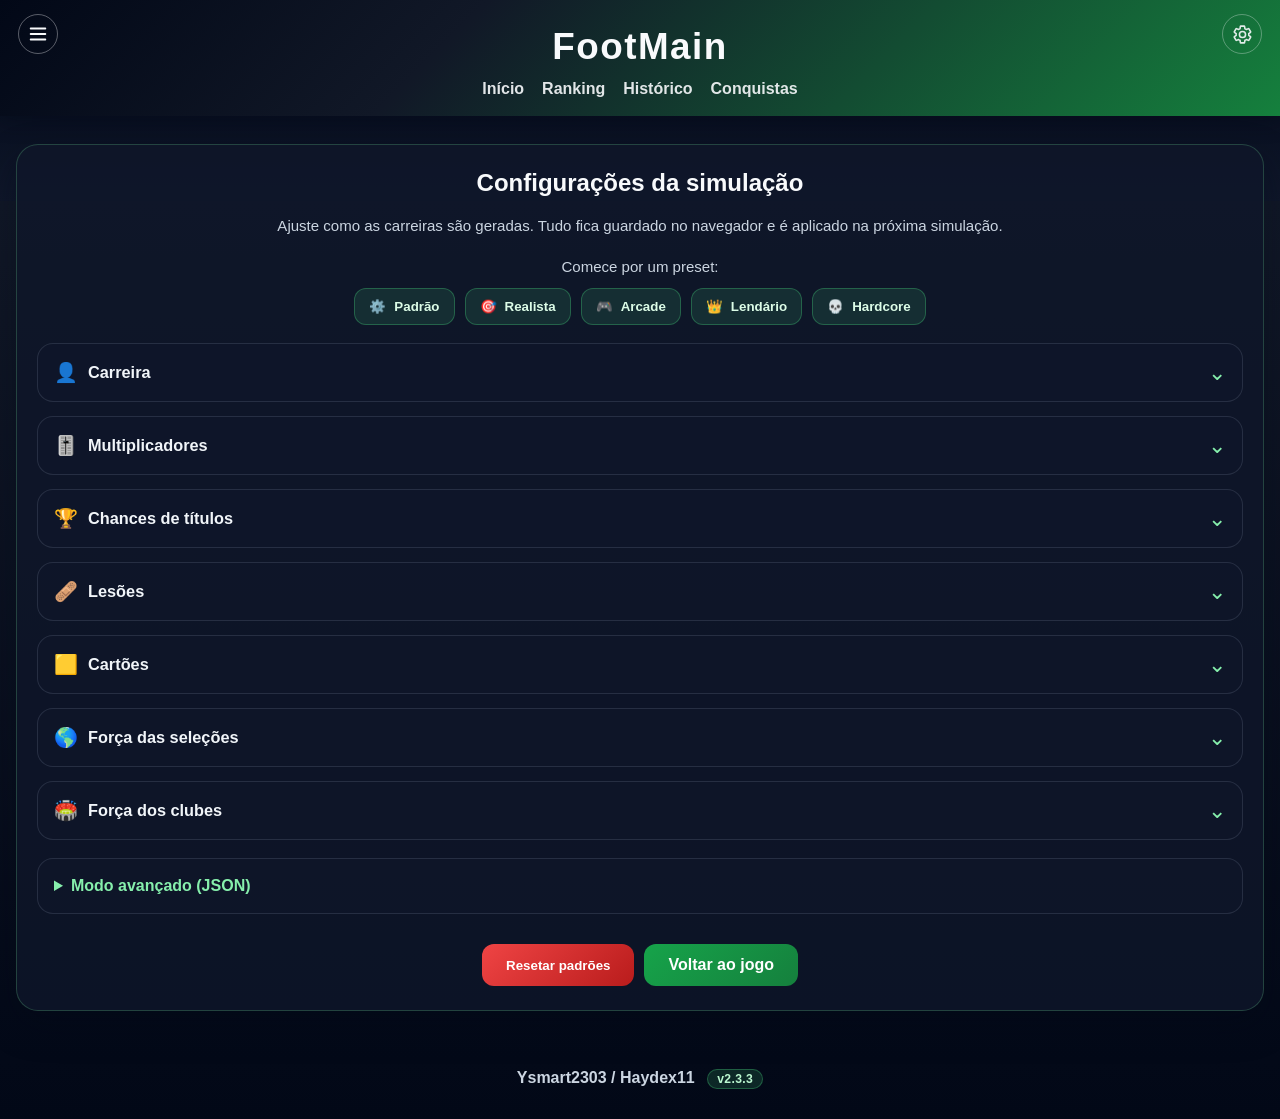
==== commit 2b6b379a: "V2.3.3 Favicon adicionado" ====
--- a/configuracoes.html
+++ b/configuracoes.html
@@ -5,6 +5,7 @@
     <meta name="viewport" content="width=device-width, initial-scale=1.0">
     <link rel="stylesheet" href="css/style.css">
     <link rel="stylesheet" href="css/loading.css">
+    <link rel="icon" type="image/png" href="images/favicon.png">
     <script src="js/theme-menu.js" defer></script>
     <title>FootMain · Configurações</title>
 </head>
--- a/css/style.css
+++ b/css/style.css
@@ -1766,6 +1766,10 @@
 }
 
 .modal-btn--clube {
+    background: linear-gradient(135deg, #16a34a, #15803d);
+}
+
+.modal-btn--promocao {
     background: linear-gradient(135deg, #16a34a, #15803d);
 }
 
@@ -4500,6 +4504,11 @@
 .modo-jogo-a-jogo > :nth-child(n + 4) {
     grid-column: 1 / -1;
 }
+.modo-jogo-a-jogo > .mobile-setup,
+.modo-jogo-a-jogo > .jja-botoes,
+.modo-jogo-a-jogo > .jja-status {
+    grid-column: 1 / -1;
+}
 .modo-jogo-a-jogo #inputs,
 .modo-jogo-a-jogo #posi {
     grid-area: auto;
@@ -4507,6 +4516,20 @@
     max-width: none;
     min-width: 0;
     margin: 0;
+}
+@media (min-width: 761px) {
+    .modo-jogo-a-jogo .mobile-setup__layout {
+        display: grid;
+        grid-template-columns: minmax(0, 1.15fr) minmax(0, .85fr);
+        gap: 12px 20px;
+        align-items: start;
+    }
+    .modo-jogo-a-jogo .mobile-setup__layout > #inputs {
+        grid-column: 1;
+    }
+    .modo-jogo-a-jogo .mobile-setup__layout > #posi {
+        grid-column: 2;
+    }
 }
 @media (min-width: 601px) {
     #inicio > .player-card,
@@ -4543,6 +4566,59 @@
 .jja-placar { margin: 12px 0; font-size: 1.2rem; font-weight: 900; }
 .jja-painel p { color: #b7c4d5; line-height: 1.5; }
 .jja-tabela-wrap { max-height: 420px; overflow: auto; }
+
+/* ============================================================
+   Zonas de classificação (indicador colorido à esquerda da posição)
+   ============================================================ */
+.jja-tabela tbody tr[data-zona] > td:first-child {
+    position: relative;
+    padding-left: 12px;
+}
+.jja-tabela tbody tr[data-zona] > td:first-child::before {
+    content: "";
+    position: absolute;
+    left: 0;
+    top: 2px;
+    bottom: 2px;
+    width: 3px;
+    border-radius: 2px;
+    background: var(--zona-cor, transparent);
+}
+
+.jja-legenda-zonas {
+    display: flex;
+    flex-wrap: wrap;
+    gap: 6px 14px;
+    margin: 10px 0 14px;
+    padding: 0;
+    list-style: none;
+    font-size: 0.75rem;
+    color: #94a3b8;
+}
+.jja-legenda-item {
+    display: inline-flex;
+    align-items: center;
+    gap: 6px;
+    min-width: 0;
+}
+.jja-legenda-cor {
+    display: inline-block;
+    flex: 0 0 10px;
+    width: 10px;
+    height: 10px;
+    border-radius: 2px;
+}
+.jja-legenda-texto {
+    white-space: nowrap;
+    overflow: hidden;
+    text-overflow: ellipsis;
+}
+
+/* Tema claro */
+html[data-theme="light"] .jja-legenda-zonas {
+    color: #475569;
+}
+
 .jja-classificacao .jja-tabela-wrap { max-height: 240px; }
 .jja-tabela { width: 100%; border-collapse: collapse; font-size: .83rem; }
 .jja-tabela th, .jja-tabela td { padding: 8px 6px; border-bottom: 1px solid #263449; text-align: right; white-space: nowrap; }
@@ -4958,3 +5034,219 @@
     .jja-decisao-caixa { padding: 20px 16px; }
     .jja-decisao-acoes { flex-direction: column-reverse; }
 }
+
+.jja-grupo-resumo {
+    margin: 8px 0 10px;
+    padding: 8px 12px;
+    border-radius: 8px;
+    background: rgba(74, 145, 105, .08);
+    border-left: 3px solid rgba(74, 145, 105, .55);
+    font-size: .85rem;
+    color: #cbd5e1;
+}
+html[data-theme="light"] .jja-grupo-resumo {
+    background: #dcfce7;
+    border-left-color: #4b8155;
+    color: #14532d;
+}
+
+.jja-competicao__vazio {
+    margin: 10px 0;
+    font-size: .82rem;
+    color: #94a3b8;
+    font-style: italic;
+}
+html[data-theme="light"] .jja-competicao__vazio {
+    color: #64748b;
+}
+
+.jja-tabela-grupo-container {
+    margin: 14px 0;
+    border: 1px solid #273449;
+    border-radius: 10px;
+    overflow: hidden;
+}
+
+/* Container do card da competição para não vazar */
+.jja-competicao {
+    overflow: hidden; /* Impede que qualquer coisa saia do card */
+    max-width: 100%;
+    box-sizing: border-box;
+}
+
+/* Tabela de grupos */
+.jja-tabela-grupo-container {
+    margin: 14px 0;
+    border: 1px solid #273449;
+    border-radius: 10px;
+    overflow-x: auto; /* Permite rolagem se ainda precisar, mas não vai vazar */
+    max-width: 100%;
+}
+
+.jja-tabela-grupo {
+    margin: 0;
+    width: 100%;
+    border-collapse: collapse;
+    font-size: 0.85rem;
+    white-space: nowrap; /* Impede quebra de linha no nome do clube */
+}
+
+.jja-tabela-grupo th, .jja-tabela-grupo td {
+    padding: 8px 10px;
+    border-bottom: 1px solid #263449;
+    text-align: center;
+}
+
+.jja-tabela-grupo th:nth-child(2), .jja-tabela-grupo td:nth-child(2) {
+    text-align: left;
+    max-width: 140px;
+    overflow: hidden;
+    text-overflow: ellipsis;
+}
+
+.jja-tabela-grupo th {
+    background: #111c2e;
+    color: #9fb0c5;
+    font-weight: 800;
+    font-size: 0.75rem;
+}
+
+.jja-tabela-grupo tr:last-child td {
+    border-bottom: none;
+}
+
+.jja-tabela-grupo tr.qualificado td:nth-child(1) {
+    border-left: 3px solid #22c55e;
+}
+
+.jja-tabela-grupo tr.meu-clube {
+    background: rgba(34, 197, 94, 0.1);
+    font-weight: 700;
+}
+
+/* Esconde as colunas detalhadas no celular */
+@media (max-width: 600px) {
+    .jja-tabela-grupo .hide-mobile {
+        display: none;
+    }
+    
+    .jja-tabela-grupo th, .jja-tabela-grupo td {
+        padding: 8px 6px; /* Diminui o espaçamento no celular */
+        font-size: 0.8rem;
+    }
+    
+    .jja-tabela-grupo th:nth-child(2), .jja-tabela-grupo td:nth-child(2) {
+        max-width: 110px; /* Ajusta o nome do clube para caber na tela */
+    }
+}
+
+/* Tema claro */
+html[data-theme="light"] .jja-tabela-grupo-container { border-color: #b7cfbb; }
+html[data-theme="light"] .jja-tabela-grupo th { background: #eaf2e8; color: #42604a; }
+html[data-theme="light"] .jja-tabela-grupo td { border-bottom-color: #d0dfd0; }
+html[data-theme="light"] .jja-tabela-grupo tr.meu-clube { background: #e1f0e2; color: #285d39; }
+
+.jja-tabela-grupo-container {
+    overflow-x: auto;
+    margin: 14px 0;
+    border: 1px solid #273449;
+    border-radius: 10px;
+}
+
+.jja-tabela-grupo {
+    width: 100%;
+    min-width: 600px; /* Garante que as colunas não fiquem esmagadas */
+    white-space: nowrap;
+}
+/* Melhorias de navegação mobile — FootMain */
+.mobile-action-bar { display: none; }
+.mobile-accordion > summary { cursor: pointer; }
+
+@media (max-width: 600px) {
+    main { padding-bottom: 112px; }
+
+    .mobile-action-bar {
+        position: fixed;
+        inset: auto 0 0;
+        z-index: 1200;
+        display: flex;
+        align-items: center;
+        gap: 8px;
+        min-height: 76px;
+        padding: 10px max(12px, env(safe-area-inset-right)) calc(10px + env(safe-area-inset-bottom)) max(12px, env(safe-area-inset-left));
+        background: rgba(8, 15, 28, .97);
+        border-top: 1px solid rgba(148, 163, 184, .25);
+        box-shadow: 0 -8px 24px rgba(0, 0, 0, .28);
+        backdrop-filter: blur(12px);
+    }
+    .mobile-action-bar[hidden], .mobile-action-active[hidden] { display: none !important; }
+    .mobile-action-primary, .mobile-action-active > button,
+    .mobile-action-more-wrap > button {
+        min-height: 48px;
+        border: 1px solid rgba(74, 222, 128, .45);
+        border-radius: 12px;
+        padding: 0 12px;
+        background: #166534;
+        color: #f0fdf4;
+        font-weight: 800;
+        font-size: .84rem;
+    }
+    .mobile-action-primary { width: 100%; }
+    .mobile-action-active { display: flex; width: 100%; gap: 8px; }
+    .mobile-action-active > button { flex: 1 1 0; min-width: 0; }
+    .mobile-action-bar button:disabled { opacity: .45; }
+    .mobile-action-more-wrap { position: relative; flex: 0 0 48px; }
+    .mobile-action-more-wrap > button { width: 48px; padding: 0; font-size: 1.5rem; background: #1e293b; }
+    .mobile-action-menu {
+        position: absolute;
+        right: 0;
+        bottom: calc(100% + 10px);
+        display: flex;
+        flex-direction: column;
+        gap: 6px;
+        width: max-content;
+        min-width: 205px;
+        padding: 8px;
+        border: 1px solid #475569;
+        border-radius: 12px;
+        background: #0f172a;
+        box-shadow: 0 10px 30px rgba(0,0,0,.4);
+    }
+    .mobile-action-menu[hidden] { display: none; }
+    .mobile-action-menu button {
+        min-height: 44px;
+        padding: 8px 12px;
+        border: 0;
+        border-radius: 8px;
+        background: #1e293b;
+        color: #f8fafc;
+        text-align: left;
+        font-weight: 700;
+    }
+
+    .mobile-accordion {
+        border: 1px solid rgba(148, 163, 184, .22);
+        border-radius: 14px;
+        padding: 12px;
+        background: rgba(15, 23, 42, .42);
+    }
+    .mobile-accordion > summary { min-height: 44px; display: flex; align-items: center; gap: 10px; font-weight: 800; }
+    .mobile-setup > summary { color: #86efac; }
+    .mobile-setup #inputs { margin-top: 12px; }
+    .mobile-setup #posi { margin-top: 16px; }
+    .jja-desempenho-painel > summary { min-height: 44px; }
+
+    #jja-proximo.tem-proxima-partida {
+        position: sticky;
+        top: 60px;
+        z-index: 30;
+        max-height: min(34vh, 230px);
+        overflow-y: auto;
+        overscroll-behavior: contain;
+        box-shadow: 0 8px 20px rgba(0,0,0,.28);
+    }
+
+    .player-chip { min-height: 44px; align-items: center; padding: 8px 12px; }
+    #clube-alvo.clube-alvo-btn { min-height: 44px; }
+    #posi .jogador-campo { width: 44px; height: 44px; min-width: 44px; min-height: 44px; }
+}
--- a/css/loading.css
+++ b/css/loading.css
@@ -0,0 +1,61 @@
+/* ==============================
+   Overlay de carregamento
+   ============================== */
+
+.footmain-loading-overlay {
+    position: fixed;
+    inset: 0;
+    z-index: 12000;
+    display: flex;
+    flex-direction: column;
+    align-items: center;
+    justify-content: center;
+    gap: 18px;
+    padding: 24px;
+    background: rgba(2, 8, 23, 0.72);
+    backdrop-filter: blur(3px);
+    color: #e2e8f0;
+    font-weight: 700;
+    text-align: center;
+    animation: footmainLoadingFade .15s ease;
+}
+
+.footmain-loading-overlay[hidden] { display: none; }
+
+@keyframes footmainLoadingFade {
+    from { opacity: 0; }
+    to   { opacity: 1; }
+}
+
+.footmain-loading-spinner {
+    width: 54px;
+    height: 54px;
+    border-radius: 50%;
+    border: 4px solid rgba(148, 163, 184, 0.25);
+    border-top-color: #4ade80;
+    animation: footmainLoadingSpin .8s linear infinite;
+}
+
+@keyframes footmainLoadingSpin {
+    to { transform: rotate(360deg); }
+}
+
+.footmain-loading-texto {
+    max-width: 90vw;
+    font-size: 0.98rem;
+    line-height: 1.45;
+    color: #dcfce7;
+}
+
+/* Tema claro: mantém contraste escuro para o overlay não parecer "site branco" */
+html[data-theme="light"] .footmain-loading-overlay {
+    background: rgba(15, 23, 42, 0.55);
+    color: #f0fdf4;
+}
+html[data-theme="light"] .footmain-loading-spinner {
+    border-color: rgba(255, 255, 255, 0.25);
+    border-top-color: #22c55e;
+}
+html[data-theme="light"] .footmain-loading-texto {
+    color: #f0fdf4;
+}
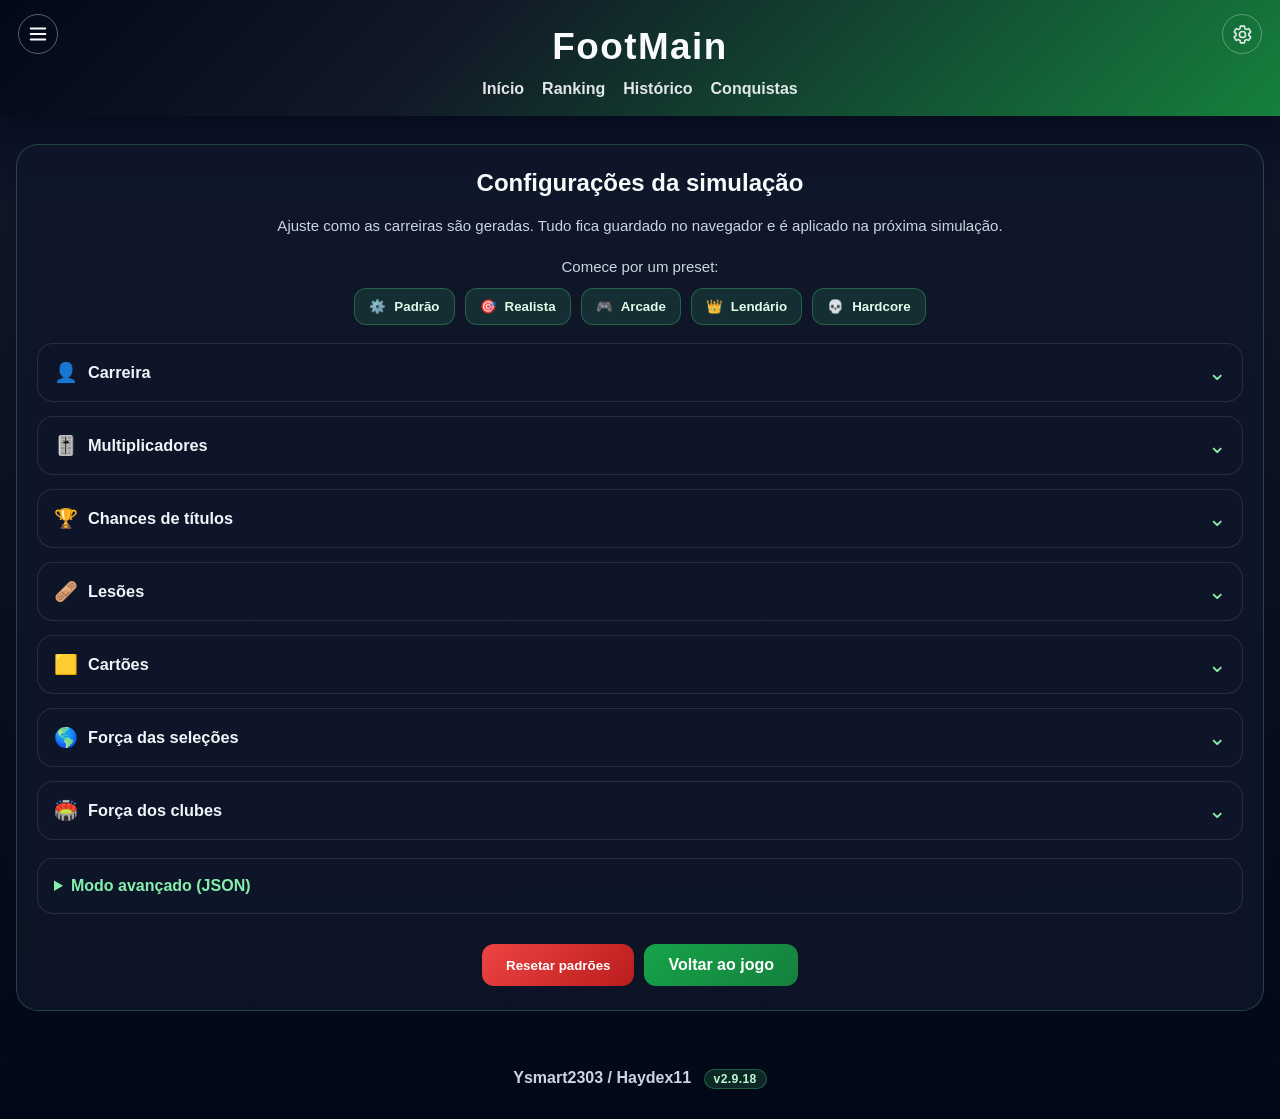
==== commit bd894a3b: "V2.9.18 - Chuteira de Ouro corrigida" ====
--- a/configuracoes.html
+++ b/configuracoes.html
@@ -45,6 +45,11 @@
                 <button type="button" data-theme-choice="dark" aria-pressed="true">Escuro</button>
                 <button type="button" data-theme-choice="light" aria-pressed="false">Claro</button>
             </div>
+        </section>
+        <section class="storage-reset" aria-labelledby="storage-reset-title">
+            <h3 id="storage-reset-title">Dados salvos</h3>
+            <p>Apaga carreiras, histórico, ranking e preferências deste navegador.</p>
+            <button type="button" class="storage-reset__button" id="clear-storage">Limpar dados salvos</button>
         </section>
         <section class="update-history" aria-label="Histórico de atualização">
             <details>
--- a/css/style.css
+++ b/css/style.css
@@ -238,6 +238,30 @@
 .theme-options button[aria-pressed="true"] {
     border-color: #4ade80;
     background: rgba(16, 185, 129, 0.25);
+}
+
+.storage-reset {
+    display: grid;
+    gap: 12px;
+    margin-top: 28px;
+    border-top: 1px solid rgba(148, 163, 184, 0.25);
+    padding-top: 18px;
+}
+
+.storage-reset p {
+    color: #94a3b8;
+    font-size: 0.9rem;
+    line-height: 1.45;
+}
+
+.storage-reset__button {
+    border: 1px solid #f87171;
+    background: #991b1b;
+    color: #fff;
+}
+
+.storage-reset__button:hover {
+    background: #b91c1c;
 }
 
 main {
@@ -2440,6 +2464,16 @@
     border-color: #86efac;
     background: #dcfce7;
     color: #14532d;
+}
+
+html[data-theme="light"] .storage-reset p {
+    color: #14532d;
+}
+
+html[data-theme="light"] .storage-reset__button {
+    border-color: #b91c1c;
+    background: #b91c1c;
+    color: #fff;
 }
 
 html[data-theme="light"] .theme-options button[aria-pressed="true"] {
@@ -4145,7 +4179,8 @@
 
 @media (max-width: 400px) {
     .trofeu-icone { font-size: 1.7rem; }
-    .trofeu-placa { font-size: 0.5rem; -webkit-line-clamp: 1; }
+    .trofeu-placa { font-size: 0.5rem; 
+    -webkit-line-clamp: 1; }
 }
 
 .trofeu-item { cursor: pointer; }
@@ -4627,6 +4662,35 @@
 .jja-tabela th:nth-child(2), .jja-tabela td:nth-child(2) { text-align: left; }
 .jja-tabela th { position: sticky; top: 0; background: #111c2e; color: #9fb0c5; }
 .jja-tabela tr.meu-clube { background: rgba(34, 197, 94, .14); color: #bbf7d0; }
+.jja-ranking-liga { min-width: 0; margin-top: 12px; }
+.jja-ranking-conteudo { padding: 0 12px 12px; }
+.jja-ranking-seletor { display: flex; align-items: center; gap: 8px; max-width: 340px; margin: 0 0 10px; color: #aab8ca; font-size: .78rem; font-weight: 800; white-space: nowrap; }
+.jja-ranking-seletor select { min-width: 0; min-height: 36px; flex: 1; padding: 6px 9px; border: 1px solid #334155; border-radius: 6px; background: #0f172a; color: inherit; font: inherit; }
+.jja-ranking-tabs { display: grid; grid-template-columns: repeat(2, minmax(0, 1fr)); max-width: 440px; margin-bottom: 10px; padding: 3px; border: 1px solid #334155; border-radius: 8px; background: rgba(15, 23, 42, .65); }
+.jja-ranking-tabs button { min-width: 0; min-height: 38px; padding: 7px 10px; border: 0; border-radius: 6px; background: transparent; color: #aab8ca; font: inherit; font-size: .84rem; font-weight: 800; cursor: pointer; }
+.jja-ranking-tabs button.is-active { background: #166534; color: #f0fdf4; }
+.jja-ranking-wrap { max-height: 300px; overflow: auto; }
+.jja-ranking-tabela { width: 100%; border-collapse: collapse; font-size: .82rem; }
+.jja-ranking-tabela th, .jja-ranking-tabela td { padding: 7px 6px; border-bottom: 1px solid #263449; text-align: left; }
+.jja-ranking-tabela th { position: sticky; top: 0; background: #111c2e; color: #9fb0c5; }
+.jja-ranking-tabela th:first-child, .jja-ranking-tabela td:first-child,
+.jja-ranking-tabela th:last-child, .jja-ranking-tabela td:last-child { width: 1%; text-align: right; white-space: nowrap; }
+.jja-ranking-tabela tbody tr:nth-child(-n+3) { background: rgba(234, 179, 8, .055); }
+.jja-ranking-tabela tbody tr:nth-child(1) td:first-child { color: #facc15; font-weight: 900; }
+.jja-ranking-tabela tbody tr:nth-child(2) td:first-child { color: #cbd5e1; font-weight: 900; }
+.jja-ranking-tabela tbody tr:nth-child(3) td:first-child { color: #d97706; font-weight: 900; }
+.jja-ranking-clube { display: inline-flex; align-items: center; gap: 7px; min-width: 0; }
+.jja-ranking-sigla { display: inline-grid; flex: 0 0 26px; width: 26px; height: 26px; place-items: center; border: 1px solid #42614e; border-radius: 5px; background: rgba(34, 197, 94, .1); color: #bbf7d0; font-size: .65rem; font-weight: 900; }
+.jja-ranking-vazio { margin: 8px 2px 3px; color: #94a3b8; font-size: .84rem; }
+html[data-theme="light"] .jja-ranking-seletor { color: #475569; }
+html[data-theme="light"] .jja-ranking-seletor select { background: #fff; color: #1e293b; border-color: #cbd5e1; }
+html[data-theme="light"] .jja-ranking-tabs { background: #f1f5f9; border-color: #cbd5e1; }
+html[data-theme="light"] .jja-ranking-tabs button { color: #475569; }
+html[data-theme="light"] .jja-ranking-tabs button.is-active { background: #15803d; color: #fff; }
+html[data-theme="light"] .jja-ranking-tabela th { background: #e8eef0; color: #475569; }
+html[data-theme="light"] .jja-ranking-tabela td { border-color: #dbe3e7; }
+html[data-theme="light"] .jja-ranking-sigla { background: #edf7ef; color: #166534; border-color: #9db8a3; }
+html[data-theme="light"] .jja-ranking-vazio { color: #64748b; }
 .jja-competicoes { display: grid; gap: 10px; margin-top: 16px; }
 .jja-competicoes > h3 { font-size: 1rem; }
 .jja-competicao { padding: 12px; border: 1px solid #273449; border-radius: 10px; background: rgba(15, 23, 42, .55); }
@@ -4709,6 +4773,10 @@
   .jja-jogo { grid-template-columns: 48px minmax(0, 1fr); }
   .jja-jogo-resultado { text-align: left; font-size: .75rem; }
   .jja-recolhivel > summary { padding: 12px; }
+    .jja-ranking-conteudo { padding: 0 9px 9px; }
+    .jja-ranking-tabela { font-size: .76rem; }
+    .jja-ranking-tabela th, .jja-ranking-tabela td { padding: 7px 4px; }
+    .jja-ranking-clube { gap: 5px; }
 }
 .jja-desempenho-painel > #resultados {
     width: 100%;
@@ -4991,6 +5059,7 @@
 .jja-decisao-caixa > p { margin: 0 0 18px; color: #cbd5e1; line-height: 1.5; }
 .jja-decisao-caixa > .jja-decisao-aviso { margin: -8px 0 16px; color: #9ed0a5; font-size: .8rem; }
 .jja-decisao-opcoes { display: grid; gap: 9px; }
+.jja-proxima-opcoes { display: grid; width: 100%; gap: 10px; }
 .jja-decisao-opcao,
 .jja-decisao-continuar,
 .jja-decisao-voltar {
@@ -5007,6 +5076,8 @@
 .jja-decisao-continuar { background: #17643b; color: #f0fdf4; }
 .jja-decisao-opcao:hover,
 .jja-decisao-continuar:hover { background: #21834d; transform: translateY(-1px); }
+.jja-proxima-simular { background: #24543a; }
+.jja-proxima-simular:hover { background: #326b4a; }
 .jja-decisao-feedback { min-height: 1.5em; margin: 14px 0 0 !important; color: #b7e4c2 !important; }
 .jja-decisao-acoes { display: flex; gap: 10px; margin-top: 16px; }
 .jja-decisao-acoes button { flex: 1; }
@@ -5028,6 +5099,8 @@
 html[data-theme="light"] .jja-decisao-continuar { border-color: #4b8155; background: #4b8155; color: #fff; }
 html[data-theme="light"] .jja-decisao-opcao:hover,
 html[data-theme="light"] .jja-decisao-continuar:hover { background: #3d7048; }
+html[data-theme="light"] .jja-proxima-simular { background: #3f704b; }
+html[data-theme="light"] .jja-proxima-simular:hover { background: #356441; }
 html[data-theme="light"] .jja-decisao-voltar { border-color: rgba(67, 126, 83, .3); background: rgba(67, 126, 83, .08); color: #405645; }
 html[data-theme="light"] .jja-decisao-voltar:hover { background: rgba(67, 126, 83, .16); }
 @media (max-width: 520px) {
@@ -5115,8 +5188,20 @@
     border-bottom: none;
 }
 
+.jja-tabela-grupo tr.qualificado {
+    background: rgba(34, 197, 94, 0.09);
+}
+
 .jja-tabela-grupo tr.qualificado td:nth-child(1) {
     border-left: 3px solid #22c55e;
+}
+
+.jja-tabela-grupo tr.playoff {
+    background: rgba(245, 158, 11, 0.09);
+}
+
+.jja-tabela-grupo tr.playoff td:nth-child(1) {
+    border-left: 3px solid #f59e0b;
 }
 
 .jja-tabela-grupo tr.meu-clube {
@@ -5250,3 +5335,29 @@
     #clube-alvo.clube-alvo-btn { min-height: 44px; }
     #posi .jogador-campo { width: 44px; height: 44px; min-width: 44px; min-height: 44px; }
 }
+
+
+/* Escudos de clubes: tamanhos consistentes e sem distorção. */
+.escudo-clube {
+    display: inline-block;
+    flex: 0 0 auto;
+    width: 30px;
+    height: 30px;
+    object-fit: contain;
+    vertical-align: middle;
+}
+.escudo-clube--mini { width: 20px; height: 20px; }
+.escudo-clube--pequeno { width: 26px; height: 26px; }
+.escudo-clube--medio { width: 42px; height: 42px; }
+.opcao-clube .escudo-clube { align-self: center; }
+.badge--clube { display: inline-flex; align-items: center; gap: 5px; }
+.resumo-clube-com-escudo { display: inline-flex; align-items: center; gap: 8px; }
+.jja-clube-celula { display: table-cell; vertical-align: middle; }
+.jja-clube-celula .escudo-clube { margin-right: 7px; }
+.jja-confronto-equipe { display: inline-flex; align-items: center; gap: 4px; margin: 2px 3px 2px 0; }
+.jja-jogo-adversario .escudo-clube { vertical-align: middle; }
+.jja-ranking-clube .escudo-clube { width: 22px; height: 22px; }
+.trajetoria-clube { display: inline-flex; align-items: center; gap: 6px; }
+
+.trofeu-clubes { display: flex; justify-content: center; flex-wrap: wrap; gap: 3px; margin-top: 5px; }
+.trofeu-clubes .escudo-clube { width: 18px; height: 18px; }
